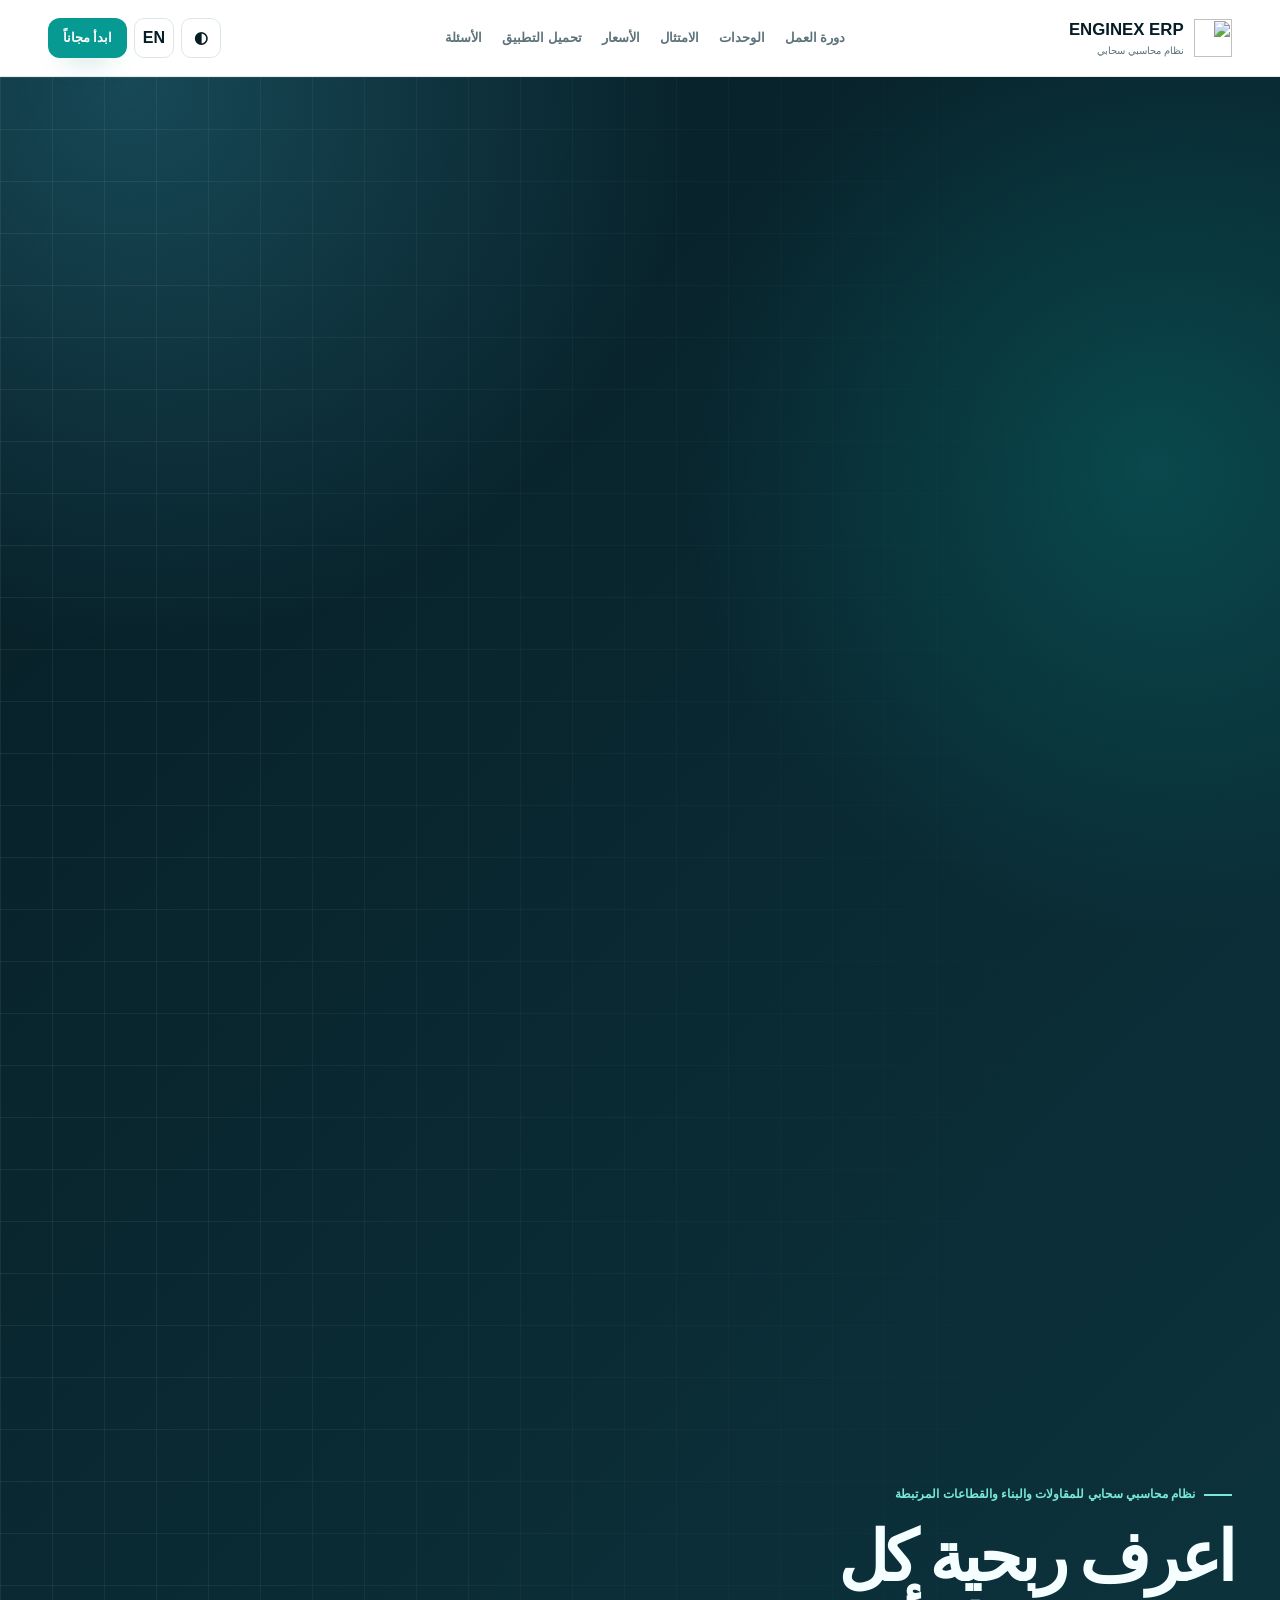
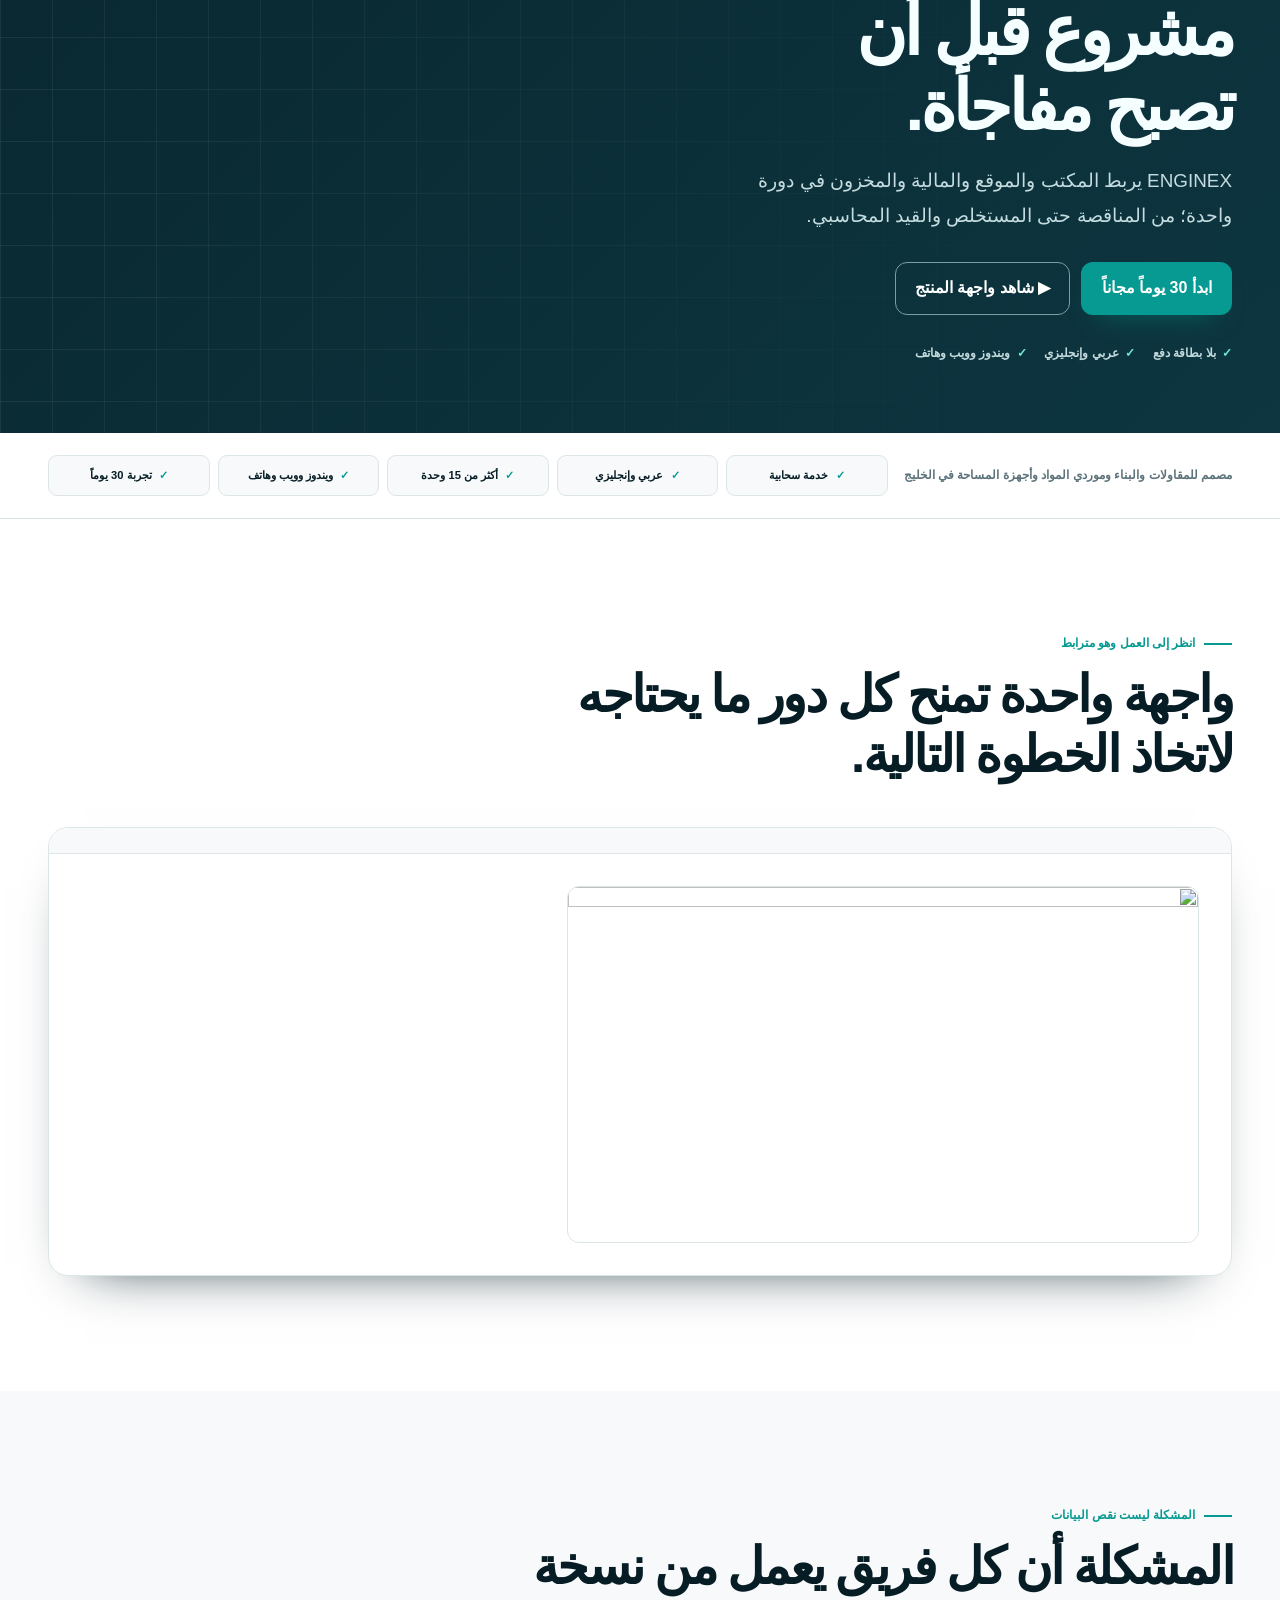
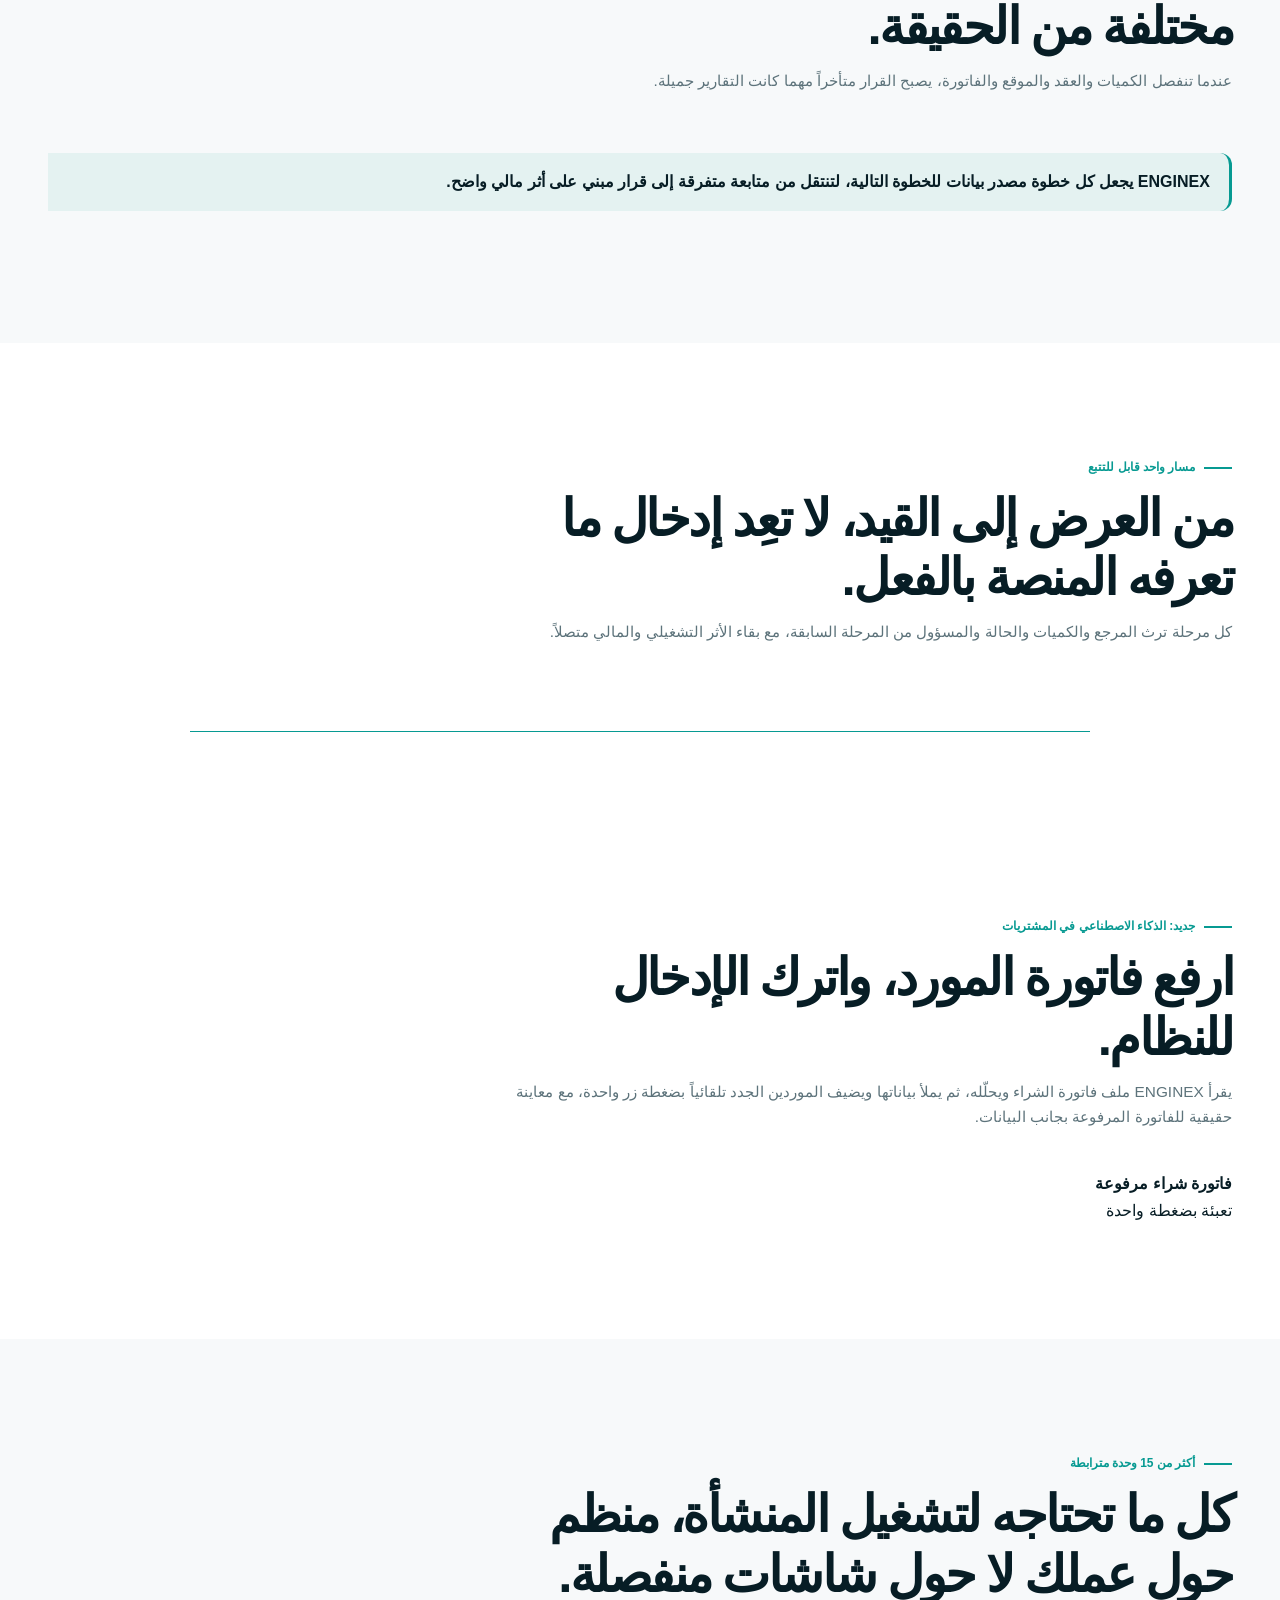
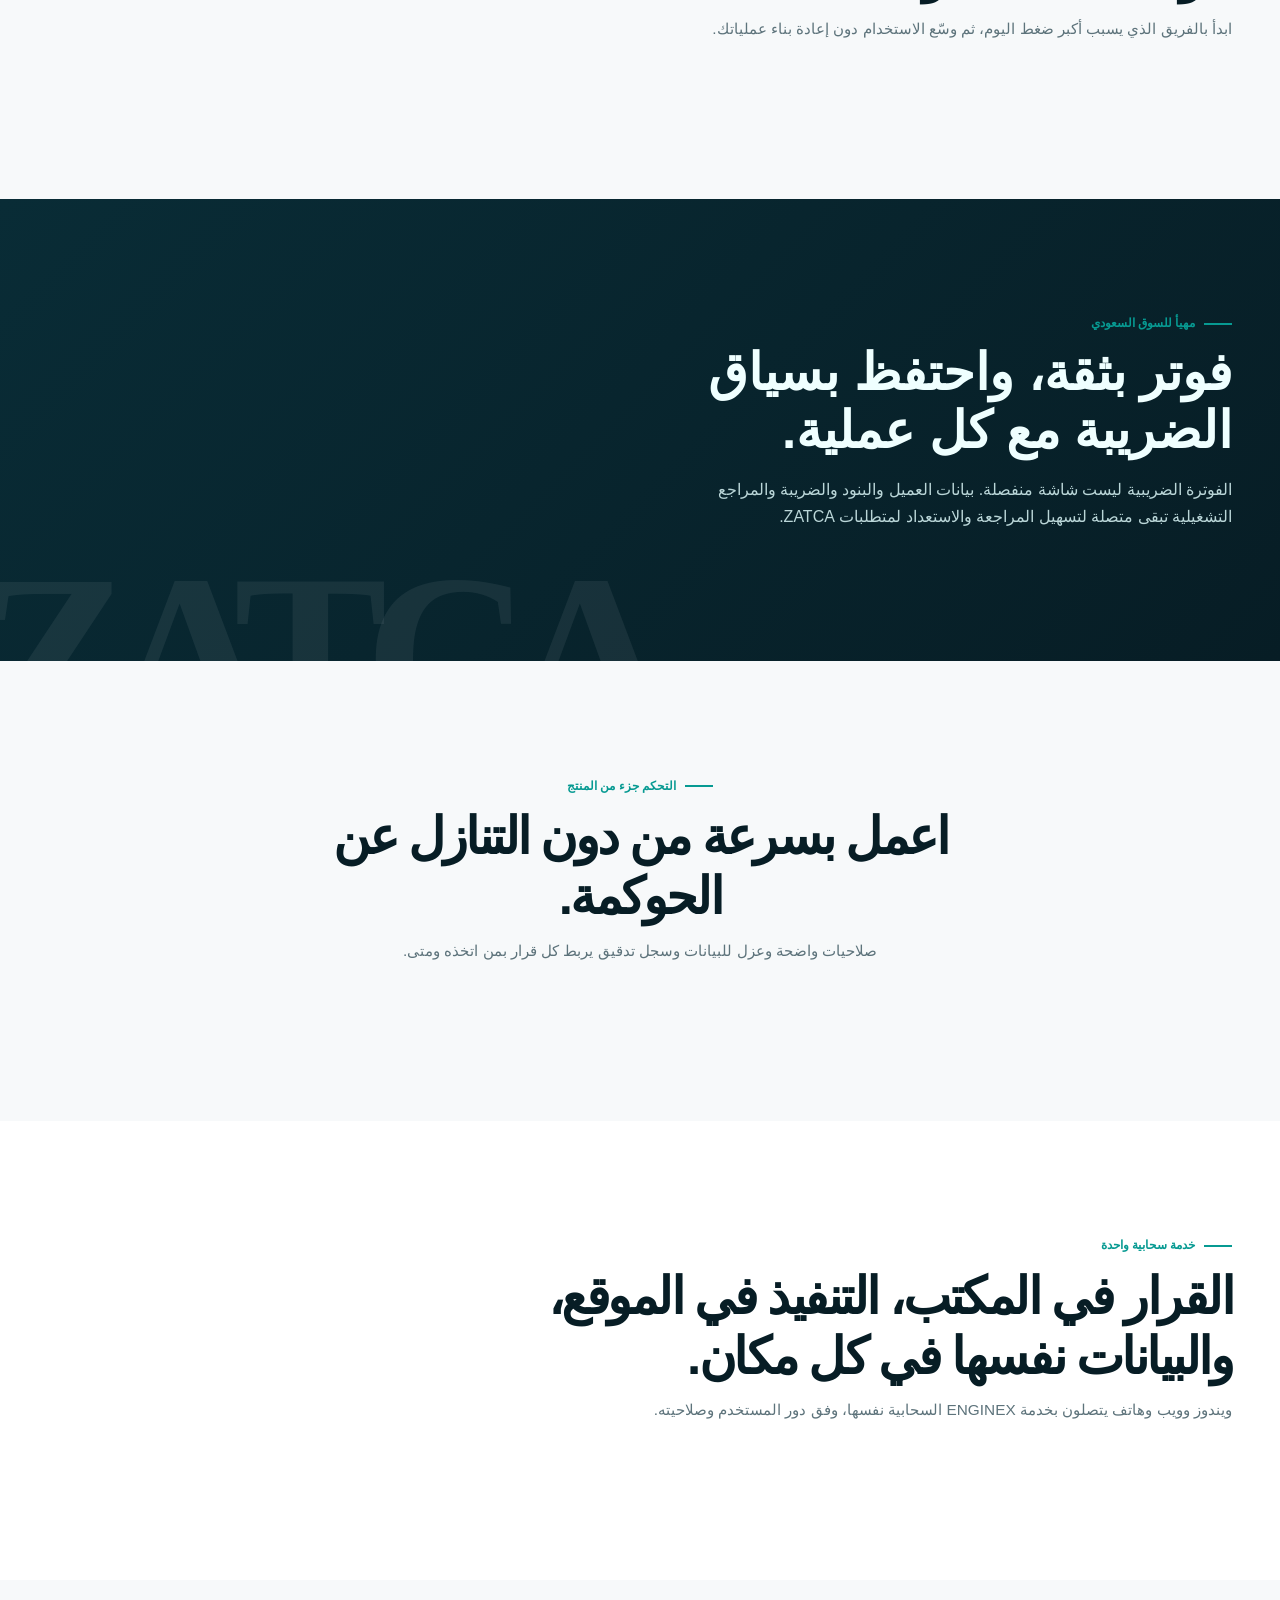
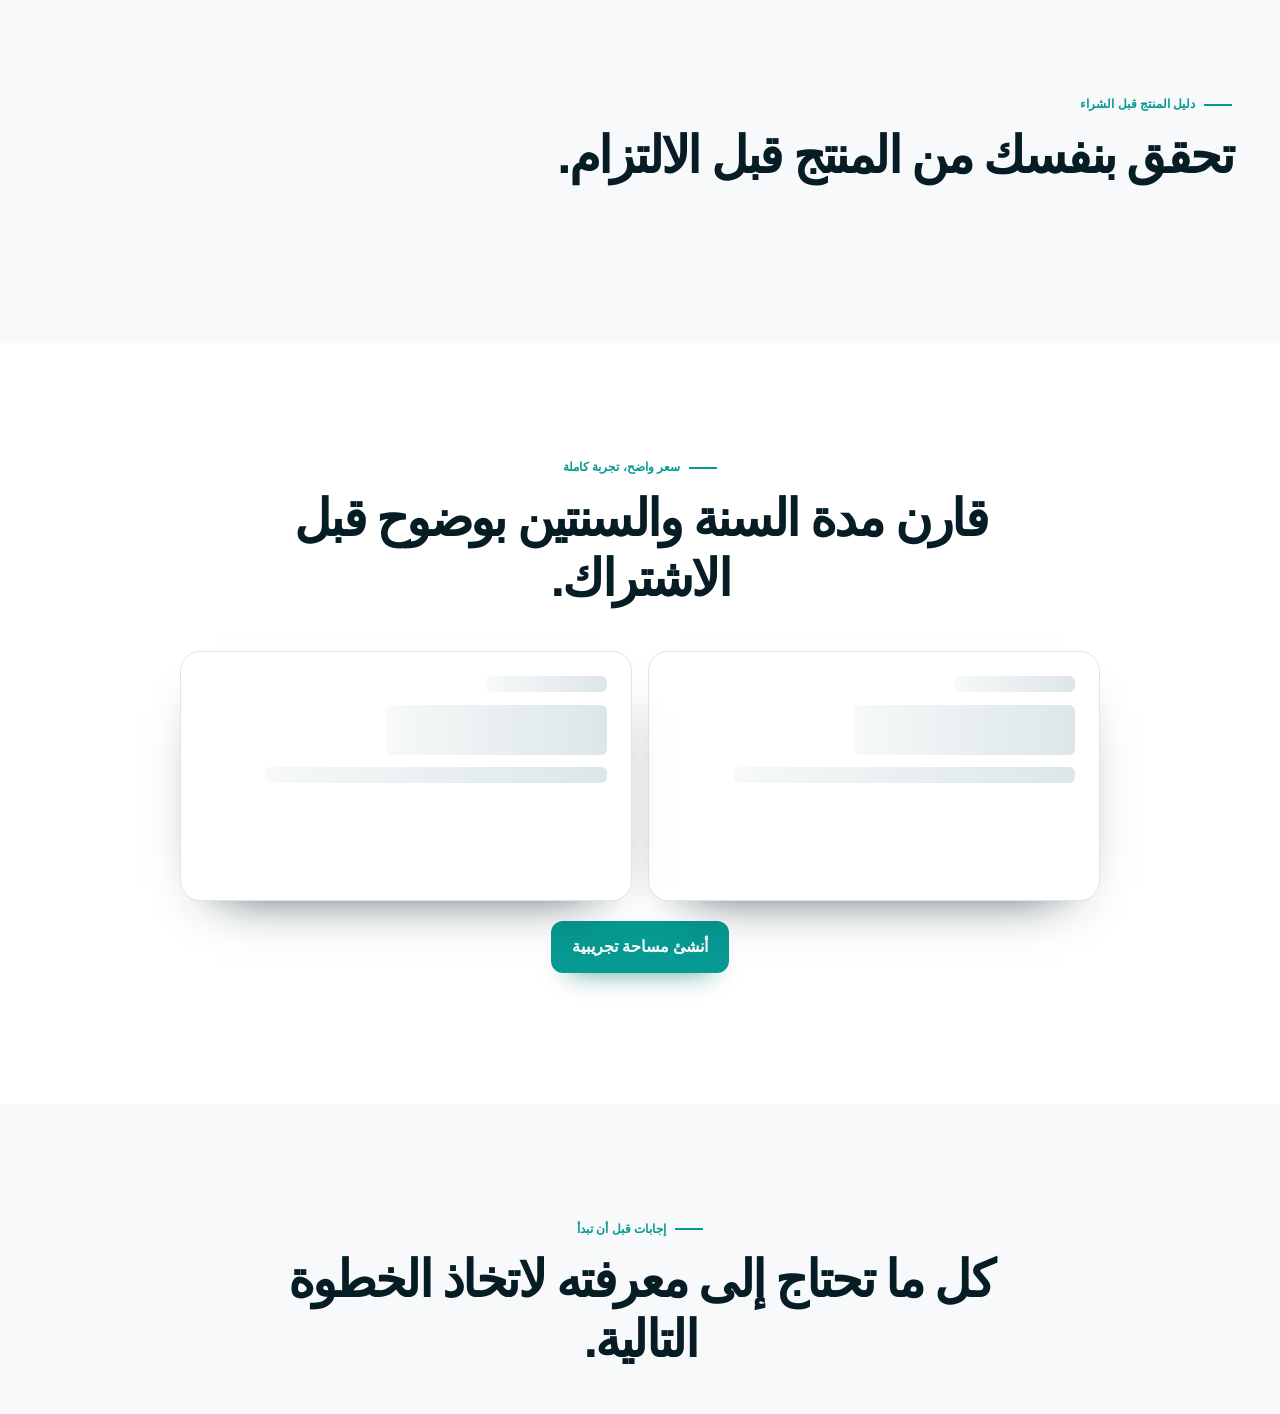
==== src/index.html @ 7e50469c "fix(marketing): real 404s, prerendered sections, light hero, HSTS - Nginx: try_files ... =404 with a" ====
<!doctype html>
<html lang="ar" dir="rtl" data-theme="auto"><head>
<meta charset="utf-8"><meta name="viewport" content="width=device-width,initial-scale=1"><meta name="color-scheme" content="light dark"><meta name="theme-color" content="#071d25">
<title>ENGINEX ERP | نظام محاسبي سحابي للمقاولات والبناء والقطاعات المرتبطة</title><meta name="description" content="نظام محاسبي سحابي للمقاولات والبناء والقطاعات المرتبطة: اربط المناقصة والعقد والمستخلص والمحاسبة، واعرف ربحية كل مشروع. تجربة 30 يوماً بلا بطاقة."><meta name="robots" content="index,follow,max-image-preview:large"><link rel="canonical" href="https://enginex2030.com/"><link rel="alternate" hreflang="ar" href="https://enginex2030.com/"><link rel="alternate" hreflang="en" href="https://enginex2030.com/en/"><link rel="alternate" hreflang="x-default" href="https://enginex2030.com/"><meta property="og:type" content="website"><meta property="og:site_name" content="ENGINEX ERP"><meta property="og:locale" content="ar_SA"><meta property="og:locale:alternate" content="en_US"><meta property="og:title" content="ENGINEX ERP | رؤية ربحية كل مشروع في مكان واحد"><meta property="og:description" content="Cloud accounting ERP for contracting, construction and related trades."><meta property="og:url" content="https://enginex2030.com/"><meta property="og:image" content="https://enginex2030.com/screens/projects.webp"><meta name="twitter:card" content="summary_large_image"><meta name="twitter:title" content="ENGINEX ERP"><meta name="twitter:image" content="https://enginex2030.com/screens/projects.webp"><link rel="icon" href="/brand.svg"><link rel="preload" href="/fonts/cairo-arabic.woff2" as="font" type="font/woff2" crossorigin><link rel="preload" href="/fonts/cairo-latin.woff2" as="font" type="font/woff2" crossorigin><link rel="preload" as="image" type="image/avif" imagesrcset="/media/hero-architecture-20261024-1024.avif 1024w, /media/hero-architecture-20261024-1600.avif 1600w, /media/hero-architecture-20261024-2039.avif 2039w" imagesizes="max(100vw, min(820px, 100svh - 82px) * 2.64)" fetchpriority="high">
<style>
@font-face{font-family:ExAr;src:url('/fonts/cairo-arabic.woff2') format('woff2');font-display:swap}@font-face{font-family:ExEn;src:url('/fonts/cairo-latin.woff2') format('woff2');font-display:swap}:root{--ink:#071d25;--ink2:#103640;--brand:#079a92;--accent:#46c9e9;--bg:#fff;--soft:#f7f9fa;--line:#dce6e8;--muted:#5d737b;--r:16px;--shadow:0 24px 54px -38px #001c25;--section:clamp(72px,9vw,128px)}@media(prefers-color-scheme:dark){html[data-theme=auto]{--bg:#071a21;--soft:#0b232c;--ink:#eefafa;--ink2:#d8f1f1;--line:#24414a;--muted:#acc4c8}}html[data-theme=dark]{--bg:#071a21;--soft:#0b232c;--ink:#eefafa;--ink2:#d8f1f1;--line:#24414a;--muted:#acc4c8}*{box-sizing:border-box}html{scroll-behavior:smooth;scroll-padding-block-start:86px}body{margin:0;background:var(--bg);color:var(--ink);font-family:ExAr,ExEn,Inter,Arial,sans-serif;line-height:1.65}body:before{content:"";position:fixed;inset:0;z-index:-1;opacity:.22;background-image:linear-gradient(var(--line) 1px,transparent 1px),linear-gradient(90deg,var(--line) 1px,transparent 1px);background-size:48px 48px;mask-image:linear-gradient(#000,transparent 65%)}a{color:inherit;text-decoration:none}button{font:inherit}img{display:block;max-width:100%;height:auto}.wrap{width:min(1184px,calc(100% - 32px));margin-inline:auto}.skip{position:fixed;z-index:100;inset-inline-start:1rem;inset-block-start:-5rem;padding:.7rem 1rem;background:#fff;color:#071d25;border-radius:9px}.skip:focus{inset-block-start:1rem}.header{position:sticky;inset-block-start:0;z-index:30;border-block-end:1px solid color-mix(in srgb,var(--line),transparent 20%);background:color-mix(in srgb,var(--bg),transparent 8%);backdrop-filter:blur(18px)}.nav{min-height:76px;display:flex;align-items:center;justify-content:space-between;gap:.7rem}.brand{display:flex;align-items:center;gap:.65rem}.brand img{width:38px;height:38px}.brand b{font:800 1.05rem ExEn,Arial}.brand small{display:block;color:var(--muted);font-size:.61rem}.navlinks{display:none;gap:1.25rem;color:var(--muted);font-size:.8rem;font-weight:800}.tools{display:flex;gap:.45rem;align-items:center}.tool{width:40px;height:40px;border:1px solid var(--line);border-radius:10px;background:transparent;color:var(--ink);font-weight:800;cursor:pointer}.btn{display:inline-flex;justify-content:center;align-items:center;gap:.5rem;min-height:50px;padding:.75rem 1.2rem;border:1px solid transparent;border-radius:12px;background:var(--brand);color:#fff;font-weight:900;cursor:pointer;box-shadow:0 14px 28px -18px #00766e;transition:.25s ease}.btn:hover{transform:translateY(-2px);background:#07847d}.btn.ghost{background:transparent;color:var(--ink);border-color:var(--line);box-shadow:none}.hero .ghost{color:#fff;border-color:#7b9da3}.tiny{min-height:40px;padding:.55rem .85rem;font-size:.8rem}.menu{display:grid}.mobile{display:none;position:fixed;z-index:29;inset:76px 0 0;background:color-mix(in srgb,var(--bg),transparent 2%);padding:1.25rem}.mobile.open{display:block}.mobile a{display:block;padding:1rem;border-block-end:1px solid var(--line);font-weight:800}.mobile .btn{margin-block-start:1rem;width:100%}.hero-flow{position:absolute;inset:0;width:100%;height:100%;z-index:0;opacity:.7;pointer-events:none;mask-image:linear-gradient(to bottom,transparent 0,#000 24%,#000 100%)}.hero{overflow:hidden;position:relative;color:#f5ffff;background:radial-gradient(circle at 10% 0,rgba(70,201,233,.25),transparent 25%),radial-gradient(circle at 90% 20%,rgba(7,154,146,.28),transparent 24%),linear-gradient(135deg,#071d25,#0d3640)}.hero:before{content:"";position:absolute;inset:0;z-index:0;background-image:linear-gradient(#fff1 1px,transparent 1px),linear-gradient(90deg,#fff1 1px,transparent 1px);background-size:52px 52px;mask-image:linear-gradient(90deg,#000,transparent 88%)}.hero-grid{position:relative;z-index:1;display:grid;gap:3rem;padding-block:clamp(72px,10vw,130px) 70px}.eyebrow{display:flex;align-items:center;gap:.55rem;color:var(--brand);font-size:.75rem;font-weight:900}.eyebrow:before{content:"";width:28px;height:2px;background:currentColor}.hero .eyebrow{color:#79e8d6}h1{font-size:clamp(34px,5.4vw,72px);letter-spacing:-.06em;line-height:1.08;margin:15px 0 18px;max-width:700px;text-wrap:balance}.lead{max-width:640px;font-size:clamp(1rem,1.5vw,1.18rem);color:#c4dcdf;line-height:1.9}.hero-actions{display:flex;flex-direction:column;gap:.7rem;margin-block:28px}.assurance{display:flex;flex-wrap:wrap;gap:.8rem 1.1rem;color:#c2dadd;font-size:.76rem;font-weight:700}.assurance span:before{content:"✓";color:#70e7d4;margin-inline-end:.4rem}.frame{position:relative;padding:.5rem;border:1px solid #ffffff3b;border-radius:22px;background:#ffffff14;box-shadow:0 42px 90px -42px #000;backdrop-filter:blur(10px)}.bar{height:29px;display:flex;align-items:center;gap:5px;padding-inline:8px;direction:ltr}.bar i{width:8px;height:8px;border-radius:50%;background:#ef756d}.bar i:nth-child(2){background:#f3c156}.bar i:nth-child(3){background:#54d586}.bar b{margin-left:8px;padding:2px 10px;border-radius:30px;background:#fff1;color:#d9eeee;font:600 .6rem ExEn}.frame img{width:100%;aspect-ratio:16/9;object-fit:cover;object-position:top;border-radius:12px}.float{position:absolute;inset-inline-end:-7px;inset-block-end:-18px;min-width:160px;padding:12px 14px;border:1px solid #fff3;border-radius:13px;background:#071d25e8;box-shadow:0 15px 30px -18px #000}.float b{display:block;color:#75e7d5;font:800 1.3rem ExEn}.float span{font-size:.65rem;color:#bad5d8}.trusted{border-block-end:1px solid var(--line);background:var(--bg)}.trusted .wrap{display:grid;gap:1rem;padding-block:22px;text-align:center}.trusted p{margin:0;color:var(--muted);font-size:.77rem;font-weight:800}.logos{display:grid;grid-template-columns:repeat(3,1fr);gap:.5rem}.logo{padding:.6rem;border:1px solid var(--line);border-radius:9px;color:#82959a;font:800 .74rem ExEn;filter:grayscale(1)}.section{padding-block:var(--section)}.alt{background:var(--soft)}.head{max-width:760px;margin-block-end:42px}.head.center{text-align:center;margin-inline:auto}.head.center .eyebrow{justify-content:center}.head h2{font-size:clamp(30px,4vw,54px);letter-spacing:-.05em;line-height:1.17;margin:11px 0}.head p{margin:0;color:var(--muted);font-size:.96rem}.grid{display:grid;gap:1rem}.pain{padding:1.35rem;border:1px solid var(--line);border-radius:var(--r);background:var(--bg);box-shadow:var(--shadow)}.pain em{display:grid;place-items:center;width:34px;height:34px;border-radius:10px;background:#fff0e2;color:#b96918;font:800 .75rem ExEn;font-style:normal}.pain h3{margin:1rem 0 .35rem;font-size:1rem}.pain p{margin:0;color:var(--muted);font-size:.82rem}.bridge{margin-block-start:18px;padding:1rem 1.2rem;border-inline-start:3px solid var(--brand);border-radius:0 12px 12px 0;background:color-mix(in srgb,var(--brand),transparent 92%);font-weight:800}.timeline{display:grid;gap:1rem;padding:0;margin:0;list-style:none}.step{padding:1.3rem;border:1px solid var(--line);border-radius:var(--r);background:var(--bg);box-shadow:var(--shadow)}.step strong{display:grid;place-items:center;width:36px;height:36px;border-radius:50%;background:var(--ink);color:var(--bg);font:800 .75rem ExEn}.step h3{margin:.9rem 0 .3rem;font-size:1rem}.step p{margin:0;color:var(--muted);font-size:.8rem}.inherit{margin-top:.9rem;padding-top:.7rem;border-top:1px solid var(--line);font-size:.7rem;color:var(--brand);font-weight:900}.groups{display:grid;gap:1rem}.group{padding:1.35rem;border:1px solid var(--line);border-radius:20px;background:var(--bg);box-shadow:var(--shadow)}.group header{display:flex;align-items:center;gap:.7rem;margin-bottom:.9rem}.glyph{display:grid;place-items:center;width:40px;height:40px;border-radius:12px;background:var(--soft);color:var(--brand);font-weight:900}.group h3{margin:0;font-size:1.05rem}.module{display:flex;gap:.6rem;padding:.7rem;margin-top:.5rem;border-radius:11px;background:var(--soft)}.module i{color:var(--brand);font-style:normal;font-weight:900}.module b{font-size:.84rem}.module span{display:block;color:var(--muted);font-size:.69rem}.viewer{overflow:hidden;border:1px solid var(--line);border-radius:20px;background:var(--bg);box-shadow:var(--shadow)}.tabs{display:flex;gap:.4rem;overflow:auto;padding:.8rem;border-bottom:1px solid var(--line);background:var(--soft)}.tab{min-width:118px;flex:1;padding:.6rem;border:1px solid transparent;border-radius:9px;background:transparent;color:var(--muted);font-weight:900;cursor:pointer}.tab[aria-selected=true]{background:var(--bg);border-color:var(--line);color:var(--ink)}.viewgrid{display:grid;gap:1.2rem;padding:1.2rem}.viewgrid figure{margin:0;overflow:hidden;border:1px solid var(--line);border-radius:12px}.viewgrid img{width:100%;aspect-ratio:16/9;object-fit:cover;object-position:top}.viewgrid h3{font-size:clamp(25px,3vw,38px);line-height:1.2;margin:0 0 .6rem}.viewgrid p{margin:0;color:var(--muted)}.points{padding:0;list-style:none}.points li{font-size:.8rem;margin:.4rem 0}.points li:before{content:"✓";color:var(--brand);margin-inline-end:.5rem;font-weight:900}.zatca{position:relative;overflow:hidden;color:#efffff;background:linear-gradient(135deg,#092c36,#071d25)}.zatca:after{content:"ZATCA";position:absolute;inset-inline-end:-.1em;inset-block-end:-.55em;color:#fff1;font:900 clamp(80px,18vw,250px) ExEn;letter-spacing:-.1em}.zatca .wrap{position:relative;z-index:1}.zatca h2{font-size:clamp(32px,4vw,56px);line-height:1.15;margin:10px 0}.zatca p{color:#bad6d8;max-width:630px}.compliance{display:grid;gap:.7rem}.compliance div{padding:1rem;border:1px solid #fff2;border-radius:12px;background:#fff1}.compliance b{display:block;font-size:.85rem}.compliance span{font-size:.72rem;color:#b8d4d6}.security,.platform,.testimonial{padding:1.3rem;border:1px solid var(--line);border-radius:var(--r);background:var(--bg);box-shadow:var(--shadow)}.security h3,.platform h3{margin:.8rem 0 .3rem;font-size:1rem}.security p,.platform p{margin:0;color:var(--muted);font-size:.77rem}.platform em{font:800 1rem ExEn;color:var(--brand);font-style:normal}.testimonial blockquote{margin:0;font-size:.93rem;font-weight:800}.testimonial small{display:block;margin-top:1rem;color:var(--muted);font-size:.7rem}.outcome{padding:1.3rem;border-radius:var(--r);background:linear-gradient(145deg,var(--ink),var(--ink2));color:#fff}.outcome b{font:900 clamp(46px,6vw,72px) ExEn;color:#74e4d5;letter-spacing:-.07em}.outcome p{margin:0;color:#c2dfde}.billing{display:flex;gap:.35rem;width:max-content;max-width:100%;margin:0 auto 1.5rem;padding:.32rem;border:1px solid var(--line);border-radius:12px;background:var(--soft)}.billing button{border:0;border-radius:9px;padding:.55rem .8rem;background:transparent;color:var(--muted);font-weight:900;cursor:pointer}.billing button[aria-pressed=true]{background:var(--bg);color:var(--ink);box-shadow:0 5px 12px -9px #000}.prices{max-width:920px;margin:auto;display:grid;gap:1rem}.pricecard{position:relative;min-height:250px;padding:1.5rem;border:1px solid var(--line);border-radius:20px;background:var(--bg);box-shadow:var(--shadow)}.pricecard.best{border-color:var(--brand)}.badge{position:absolute;inset-inline-end:14px;inset-block-start:14px;padding:3px 8px;border-radius:20px;background:var(--brand);color:#fff;font-size:.6rem;font-weight:900}.pricecard strong{display:block;font:900 clamp(38px,5vw,60px) ExEn;letter-spacing:-.06em;font-variant-numeric:tabular-nums;margin-top:.8rem}.pricecard small,.pricecard p{color:var(--muted)}.pricecard p{font-size:.78rem}.pricecard del.orig{display:block;margin-top:.35rem;color:var(--muted);font-size:.72rem;font-weight:700;text-decoration:line-through}.skel{display:grid;gap:.8rem}.skel i{height:16px;border-radius:6px;background:linear-gradient(90deg,var(--soft),var(--line),var(--soft));background-size:200% 100%;animation:loading 1.3s infinite}.skel i:nth-child(1){width:30%}.skel i:nth-child(2){width:55%;height:50px}.skel i:nth-child(3){width:85%}@keyframes loading{to{background-position:-200% 0}}.price-error{grid-column:1/-1;padding:1rem;border:1px solid #e6bb8a;border-radius:12px;background:#fff6eb;color:#825212;text-align:center}.faq{max-width:820px;margin:auto}.faq details{border-bottom:1px solid var(--line)}.faq summary{display:flex;justify-content:space-between;gap:1rem;padding:1rem .1rem;list-style:none;font-weight:900;cursor:pointer}.faq summary::-webkit-details-marker{display:none}.faq summary:after{content:"+";font:500 1.4rem ExEn;color:var(--brand)}.faq details[open] summary:after{content:"−"}.faq p{padding:0 .1rem 1rem;margin:0;color:var(--muted);font-size:.86rem}.closing{position:relative;overflow:hidden;color:#fff;background:linear-gradient(120deg,#078c85,#1268a3)}.closing:after{content:"";position:absolute;inset:auto -100px -160px auto;width:460px;height:460px;border:70px solid #fff2;border-radius:50%}.closing .wrap{position:relative;z-index:1;padding-block:72px}.closing h2{font-size:clamp(32px,4vw,54px);line-height:1.16;margin:.5rem 0}.closing p{color:#d7fffa;max-width:650px}.closing .btn{background:#fff;color:#087c75}.footer{padding-block:52px;background:#06171e;color:#b7cbcf}.foot{display:grid;gap:1.5rem}.footer h3{margin:0 0 .6rem;color:#fff;font-size:.85rem}.footer a{display:block;margin:.3rem 0;font-size:.75rem}.footer p{font-size:.78rem;max-width:280px}.copy{border-top:1px solid #ffffff1a;margin-top:1.5rem;padding-top:1.2rem;color:#8ca8ad;font-size:.68rem}.reveal{opacity:0;transform:translateY(18px);transition:.55s ease}.reveal.show{opacity:1;transform:none}:focus-visible{outline:3px solid #f4b947;outline-offset:3px}@media(max-width:480px){.nav{min-height:68px;gap:.3rem}.brand{gap:.35rem;min-width:0}.brand img{width:34px;height:34px}.brand b{font-size:.78rem;white-space:nowrap}.brand small{display:none}.tools{gap:.25rem}.tool{width:38px;height:38px}.btn.tiny{min-height:40px;padding:.45rem .6rem;font-size:.67rem;white-space:nowrap}}@media(min-width:720px){.trusted .wrap{display:grid;grid-template-columns:auto 1fr;align-items:center;text-align:start}.logos{grid-template-columns:repeat(5,1fr)}.grid.four{grid-template-columns:repeat(4,1fr)}.groups{grid-template-columns:repeat(2,1fr)}.grid.three{grid-template-columns:repeat(3,1fr)}.testimonialgrid{grid-template-columns:repeat(4,1fr)}.prices{grid-template-columns:repeat(2,1fr)}.viewgrid{grid-template-columns:1.15fr .85fr;align-items:center;padding:2rem}.zatca .wrap{display:grid;grid-template-columns:1fr 1fr;gap:2rem;align-items:center}.foot{grid-template-columns:2fr repeat(3,1fr)}.closing .wrap{display:flex;justify-content:space-between;align-items:center;gap:2rem}.closing .btn{min-width:190px}}@media(min-width:1024px){.navlinks{display:flex}.menu{display:none}.hero-grid{grid-template-columns:.9fr 1.1fr;align-items:center}.hero-actions{flex-direction:row}.timeline{grid-template-columns:repeat(4,1fr);gap:0;position:relative}.timeline:before{content:"";position:absolute;inset-inline:12%;inset-block-start:44px;height:1px;background:var(--brand)}.step{margin-inline-end:1rem}.step:last-child{margin:0}}@media(prefers-reduced-motion:reduce){html{scroll-behavior:auto}.reveal{opacity:1;transform:none;transition:none}*{animation:none!important;transition:none!important}}
.live-field{position:absolute;inset:0;width:100%;height:100%;z-index:0;pointer-events:none}.hero .hero-flow{z-index:1}.hero-field{opacity:.55;mask-image:linear-gradient(to bottom,transparent 0,#000 22%,#000 100%)}.zatca-field{opacity:.5;mask-image:linear-gradient(to bottom,transparent 0,#000 34%,#000 100%)}.closing-field{opacity:.7;mask-image:linear-gradient(to bottom,transparent 0,#000 40%,#000 96%)}@media(prefers-reduced-motion:reduce){.live-field{display:none}}
.product-facts{display:grid;grid-template-columns:repeat(2,1fr);gap:.5rem}.product-fact{display:flex;align-items:center;justify-content:center;gap:.45rem;padding:.65rem .5rem;border:1px solid var(--line);border-radius:9px;background:var(--soft);color:var(--ink);font-size:.7rem;font-weight:800}.product-fact:before{content:"✓";color:var(--brand);font-weight:900}.product-fact b{font:inherit}.product-fact .en{display:none}html[lang=en] .product-fact .ar{display:none}html[lang=en] .product-fact .en{display:inline}@media(min-width:720px){.product-facts{grid-template-columns:repeat(5,1fr)}}
.reveal{opacity:1;transform:none}
</style><link rel="stylesheet" href="/editorial.css?v=20261003"><link rel="stylesheet" href="/architecture.css?v=20261024"><link rel="stylesheet" href="/motion.css?v=20261023">
<script type="application/ld+json">{"@context":"https://schema.org","@graph":[{"@type":"Organization","name":"ENGINEX ERP","url":"https://enginex2030.com/","logo":"https://enginex2030.com/brand.svg","contactPoint":{"@type":"ContactPoint","telephone":"+201147372720","contactType":"sales","areaServed":"SA"}},{"@type":"SoftwareApplication","name":"ENGINEX ERP","applicationCategory":"BusinessApplication","operatingSystem":"Web, Windows, Android, iOS","offers":{"@type":"Offer","priceCurrency":"SAR"}},{"@type":"BreadcrumbList","itemListElement":[{"@type":"ListItem","position":1,"name":"Home","item":"https://enginex2030.com/"}]},{"@type":"FAQPage","mainEntity":[{"@type":"Question","name":"هل أحتاج بطاقة دفع للتجربة؟","acceptedAnswer":{"@type":"Answer","text":"لا، تبدأ التجربة الكاملة لمدة 30 يوماً دون بطاقة دفع."}},{"@type":"Question","name":"هل يدعم ENGINEX العربية والإنجليزية؟","acceptedAnswer":{"@type":"Answer","text":"نعم، يدعم العربية والإنجليزية مع RTL كامل."}}]}]}</script>
</head><body><a class="skip" href="#main" data-i="skip">انتقل إلى المحتوى</a><header class="header"><div class="wrap nav"><a class="brand" href="/"><img src="/brand.svg" width="38" height="38" alt=""><span><b>ENGINEX ERP</b><small data-i="brand">نظام محاسبي سحابي</small></span></a><nav class="navlinks"><a href="#workflow" data-i="workflow">دورة العمل</a><a href="#modules" data-i="modules">الوحدات</a><a href="#compliance" data-i="compliance">الامتثال</a><a href="#pricing" data-i="pricing">الأسعار</a><a href="/install.html" data-i="download">تحميل التطبيق</a><a href="#faq" data-i="faq">الأسئلة</a></nav><div class="tools"><button class="tool" id="theme" aria-label="Theme">◐</button><button class="tool" id="lang" aria-label="Switch language">EN</button><a class="btn tiny" href="__VITE_API_BASE_URL__/register" data-i="start">ابدأ مجاناً</a><button class="tool menu" id="menu" aria-label="Menu">☰</button></div></div></header><nav class="mobile" id="mobile"><a href="#workflow" data-i="workflow">دورة العمل</a><a href="#modules" data-i="modules">الوحدات</a><a href="#compliance" data-i="compliance">الامتثال</a><a href="#pricing" data-i="pricing">الأسعار</a><a href="/install.html" data-i="download">تحميل التطبيق</a><a href="#faq" data-i="faq">الأسئلة</a><a class="btn" href="__VITE_API_BASE_URL__/register" data-i="start">ابدأ مجاناً</a></nav>
<span id="top"></span><main id="main"><section class="hero"><picture><source type="image/avif" srcset="/media/hero-architecture-20261024-1024.avif 1024w, /media/hero-architecture-20261024-1600.avif 1600w, /media/hero-architecture-20261024-2039.avif 2039w" sizes="max(100vw, min(820px, 100svh - 82px) * 2.64)"><img class="future-cover" src="/media/hero-architecture-20261024-1600.webp" srcset="/media/hero-architecture-20261024-1024.webp 1024w, /media/hero-architecture-20261024-1600.webp 1600w, /media/hero-architecture-20261024-2039.webp 2039w" sizes="max(100vw, min(820px, 100svh - 82px) * 2.64)" width="2039" height="771" alt="" fetchpriority="high"></picture><div class="hero-blur" aria-hidden="true"><i></i><i></i><i></i><i></i></div><div class="wrap hero-grid"><div class="reveal"><span class="eyebrow" data-i="heroK">نظام محاسبي سحابي للمقاولات والبناء والقطاعات المرتبطة</span><h1 data-i="heroH" data-split>اعرف ربحية كل مشروع قبل أن تصبح مفاجأة.</h1><p class="lead" data-i="heroP">ENGINEX يربط المكتب والموقع والمالية والمخزون في دورة واحدة؛ من المناقصة حتى المستخلص والقيد المحاسبي.</p><div class="hero-actions"><a class="btn" href="__VITE_API_BASE_URL__/register" data-i="trial">ابدأ 30 يوماً مجاناً</a><a class="btn ghost" href="#viewer" data-i="tour">▶ شاهد واجهة المنتج</a></div><div class="assurance"><span data-i="noCard">بلا بطاقة دفع</span><span data-i="rtl">عربي وإنجليزي</span><span data-i="devices">ويندوز وويب وهاتف</span></div></div></div></section><section class="trusted"><div class="wrap"><p data-i="trusted">مصمم للمقاولات والبناء وموردي المواد وأجهزة المساحة في الخليج</p><div class="product-facts"><span class="product-fact"><b class="ar">خدمة سحابية</b><b class="en" lang="en">Cloud service</b></span><span class="product-fact"><b class="ar">عربي وإنجليزي</b><b class="en" lang="en">Arabic and English</b></span><span class="product-fact"><b class="ar">أكثر من 15 وحدة</b><b class="en" lang="en">15+ modules</b></span><span class="product-fact"><b class="ar">ويندوز وويب وهاتف</b><b class="en" lang="en">Windows, web, and mobile</b></span><span class="product-fact"><b class="ar">تجربة 30 يوماً</b><b class="en" lang="en">30-day trial</b></span></div></div></section>
<span id="control"></span><section class="section" id="viewer"><div class="wrap"><header class="head reveal"><span class="eyebrow" data-i="viewK">انظر إلى العمل وهو مترابط</span><h2 data-i="viewH">واجهة واحدة تمنح كل دور ما يحتاجه لاتخاذ الخطوة التالية.</h2></header><div class="viewer reveal"><div class="tabs" role="tablist" id="tabs"></div><div class="viewgrid" id="viewPanel" role="tabpanel"><figure><img id="shot" src="/screens/projects.webp" width="1280" height="720" alt=""></figure><div><h3 id="shotTitle"></h3><p id="shotText"></p><ul class="points" id="points"></ul></div></div></div></div></section>
<section class="section alt" id="problem"><div class="wrap"><header class="head reveal"><span class="eyebrow" data-i="painK">المشكلة ليست نقص البيانات</span><h2 data-i="painH">المشكلة أن كل فريق يعمل من نسخة مختلفة من الحقيقة.</h2><p data-i="painP">عندما تنفصل الكميات والعقد والموقع والفاتورة، يصبح القرار متأخراً مهما كانت التقارير جميلة.</p></header><div id="painGrid" class="grid four"></div><p class="bridge reveal" data-i="bridge">ENGINEX يجعل كل خطوة مصدر بيانات للخطوة التالية، لتنتقل من متابعة متفرقة إلى قرار مبني على أثر مالي واضح.</p></div></section>
<span id="flow"></span><section class="section" id="workflow"><div class="wrap"><header class="head reveal"><span class="eyebrow" data-i="flowK">مسار واحد قابل للتتبع</span><h2 data-i="flowH">من العرض إلى القيد، لا تعِد إدخال ما تعرفه المنصة بالفعل.</h2><p data-i="flowP">كل مرحلة ترث المرجع والكميات والحالة والمسؤول من المرحلة السابقة، مع بقاء الأثر التشغيلي والمالي متصلاً.</p></header><ol class="timeline" id="timeline"></ol></div></section>
<section class="section ai" id="ai-invoices"><div class="wrap ai-grid"><header class="head reveal"><span class="eyebrow" data-i="aiK">جديد: الذكاء الاصطناعي في المشتريات</span><h2 data-i="aiH">ارفع فاتورة المورد، واترك الإدخال للنظام.</h2><p data-i="aiP">يقرأ ENGINEX ملف فاتورة الشراء ويحلّله، ثم يملأ بياناتها ويضيف الموردين الجدد تلقائياً بضغطة زر واحدة، مع معاينة حقيقية للفاتورة المرفوعة بجانب البيانات.</p><ol class="ai-steps" id="aiSteps"></ol></header><div class="ai-demo reveal" aria-hidden="true"><div class="ai-stage"><div class="ai-float"><span class="ai-floor"></span><div class="ai-doc"><b data-i="aiDoc">فاتورة شراء مرفوعة</b><i></i><i></i><i></i><i></i><i></i><i></i><i></i><span class="ai-scan"></span></div><div class="ai-panel"><div class="ai-fields" id="aiFields"></div><span class="ai-btn" data-i="aiBtn">تعبئة بضغطة واحدة</span></div></div></div></div></div></section>
<span id="platform"></span><section class="section alt" id="modules"><div class="wrap"><header class="head reveal"><span class="eyebrow" data-i="modK">أكثر من 15 وحدة مترابطة</span><h2 data-i="modH">كل ما تحتاجه لتشغيل المنشأة، منظم حول عملك لا حول شاشات منفصلة.</h2><p data-i="modP">ابدأ بالفريق الذي يسبب أكبر ضغط اليوم، ثم وسّع الاستخدام دون إعادة بناء عملياتك.</p></header><div class="groups" id="groups"></div></div></section>
<section class="section zatca" id="compliance"><canvas class="live-field zatca-field" data-live-field data-mode="dots" aria-hidden="true"></canvas><div class="wrap"><div class="reveal"><span class="eyebrow" data-i="zatcaK">مهيأ للسوق السعودي</span><h2 data-i="zatcaH">فوتر بثقة، واحتفظ بسياق الضريبة مع كل عملية.</h2><p data-i="zatcaP">الفوترة الضريبية ليست شاشة منفصلة. بيانات العميل والبنود والضريبة والمراجع التشغيلية تبقى متصلة لتسهيل المراجعة والاستعداد لمتطلبات ZATCA.</p></div><div class="compliance reveal" id="zatcaList"></div></div></section>
<section class="section alt"><div class="wrap"><header class="head center reveal"><span class="eyebrow" data-i="safeK">التحكم جزء من المنتج</span><h2 data-i="safeH">اعمل بسرعة من دون التنازل عن الحوكمة.</h2><p data-i="safeP">صلاحيات واضحة وعزل للبيانات وسجل تدقيق يربط كل قرار بمن اتخذه ومتى.</p></header><span id="roles"></span><div class="grid four" id="safeGrid"></div></div></section>
<section class="section"><div class="wrap"><header class="head reveal"><span class="eyebrow" data-i="platK">خدمة سحابية واحدة</span><h2 data-i="platH">القرار في المكتب، التنفيذ في الموقع، والبيانات نفسها في كل مكان.</h2><p data-i="platP">ويندوز وويب وهاتف يتصلون بخدمة ENGINEX السحابية نفسها، وفق دور المستخدم وصلاحيته.</p></header><div class="grid three" id="platforms"></div></div></section>
<section class="section alt"><div class="wrap"><header class="head reveal"><span class="eyebrow" data-i="storyK">دليل المنتج قبل الشراء</span><h2 data-i="storyH">تحقق بنفسك من المنتج قبل الالتزام.</h2></header><div class="grid testimonialgrid" id="stories"></div></div></section>
<section class="section" id="pricing"><div class="wrap"><header class="head center reveal"><span class="eyebrow" data-i="priceK">سعر واضح، تجربة كاملة</span><h2 data-i="priceH">قارن مدة السنة والسنتين بوضوح قبل الاشتراك.</h2></header><div class="prices" id="prices"><div class="pricecard"><div class="skel"><i></i><i></i><i></i></div></div><div class="pricecard"><div class="skel"><i></i><i></i><i></i></div></div></div><p style="text-align:center;margin-top:20px"><a class="btn" href="__VITE_API_BASE_URL__/register" data-i="workspace">أنشئ مساحة تجريبية</a></p></div></section>
<section class="section alt" id="faq"><div class="wrap"><header class="head center reveal"><span class="eyebrow" data-i="faqK">إجابات قبل أن تبدأ</span><h2 data-i="faqH">كل ما تحتاج إلى معرفته لاتخاذ الخطوة التالية.</h2></header><div class="faq reveal" id="faqs"></div></div></section><section class="closing"><canvas class="live-field closing-field" data-live-field data-mode="warp" aria-hidden="true"></canvas><div class="wrap"><div class="reveal"><span class="eyebrow" data-i="closeK">ابدأ من مشروع واحد</span><h2 data-i="closeH">حوّل المتابعة اليومية إلى رؤية تشغيلية ومالية يمكنك الوثوق بها.</h2><p data-i="closeP">أنشئ مساحة ENGINEX، ادع فريقك، وابدأ تجربة 30 يوماً بلا بطاقة دفع.</p></div><a class="btn reveal" href="__VITE_API_BASE_URL__/register" data-i="trial">ابدأ 30 يوماً مجاناً</a></div></section></main>
<span id="payment"></span><footer class="footer"><div class="wrap"><div class="foot"><div><a class="brand" href="/"><img src="/brand.svg" width="36" height="36" alt=""><b>ENGINEX ERP</b></a><p data-i="footP">منصة ERP سحابية موجهة للسوق السعودي، يقدمها مطور مستقل مصري مسجل تجارياً وضريبياً.</p></div><div><h3 data-i="product">المنتج</h3><a href="#modules" data-i="modules">الوحدات</a><a href="#pricing" data-i="pricing">الأسعار</a><a href="/install.html" data-i="apps">التطبيقات</a></div><div><h3 data-i="company">الشركة</h3><a href="__VITE_API_BASE_URL__/owner-login">دخول / Login</a><a href="/about.html" data-i="about">من نحن</a><a href="mailto:support@enginex2030.com" data-i="support">الدعم</a><a href="https://wa.me/201147372720" target="_blank" rel="noopener noreferrer" aria-label="تواصل عبر واتساب / Contact us on WhatsApp" title="WhatsApp"><svg width="24" height="24" viewBox="0 0 24 24" fill="none" aria-hidden="true"><path d="M20.5 11.7a8.5 8.5 0 0 1-12.6 7.45L3 20.5l1.3-4.73A8.5 8.5 0 1 1 20.5 11.7Z" stroke="currentColor" stroke-width="1.8" stroke-linecap="round" stroke-linejoin="round"/><path d="M8.15 7.65c.2-.43.4-.44.7-.45h.6c.18 0 .38.07.5.35l.8 1.9c.1.25.04.47-.1.68l-.58.74c-.17.2-.14.4-.02.61.5.88 1.2 1.65 2.05 2.24.22.16.43.18.64.02l.9-.72c.22-.18.45-.2.7-.08l1.82.86c.28.13.43.3.4.54-.08.7-.42 1.36-.96 1.82-.48.42-1.12.62-1.75.55-1.04-.14-2.04-.5-2.93-1.05a10.42 10.42 0 0 1-3.4-3.15c-.62-.87-1.02-1.86-1.16-2.89-.08-.74.13-1.48.58-2.07.34-.44.75-.72 1.2-.9Z" fill="currentColor"/></svg></a></div><div><h3 data-i="legal">قانوني</h3><a href="/privacy.html" data-i="privacy">الخصوصية</a><a href="/terms.html" data-i="terms">الشروط</a></div></div><div class="copy">© <span id="year"></span> ENGINEX ERP · <span data-i="rights">جميع الحقوق محفوظة.</span></div><div class="foot-mark" aria-hidden="true">ENGINEX</div></div></footer>
<script async src="https://www.googletagmanager.com/gtag/js?id=G-1K7XZ18CKD"></script>
<script>window.dataLayer=window.dataLayer||[];function gtag(){dataLayer.push(arguments)}gtag('js',new Date);gtag('config','G-1K7XZ18CKD',{anonymize_ip:true});</script>
<script defer src="/config.js"></script><script defer src="/marketing.js?v=20261023-motion"></script><script defer src="/motion.js?v=20261023"></script><script defer src="/seo.js"></script></body></html>
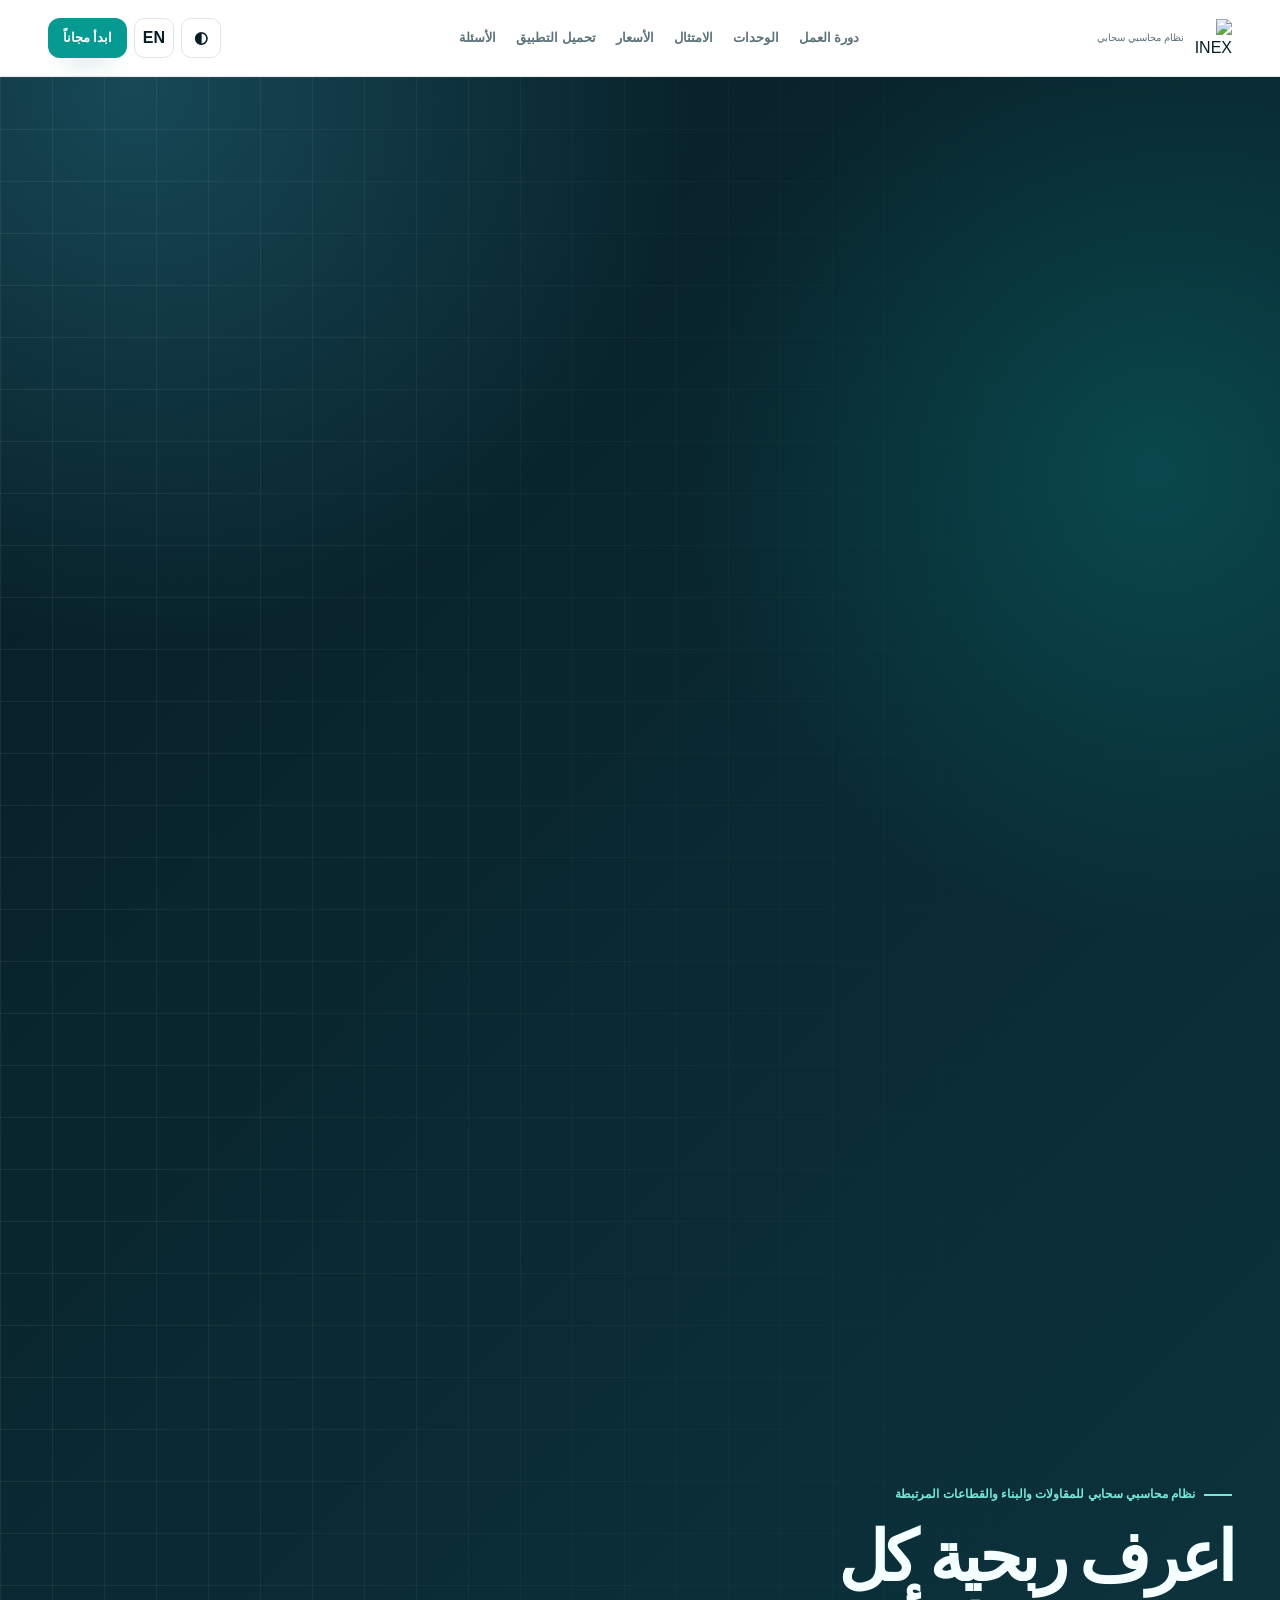
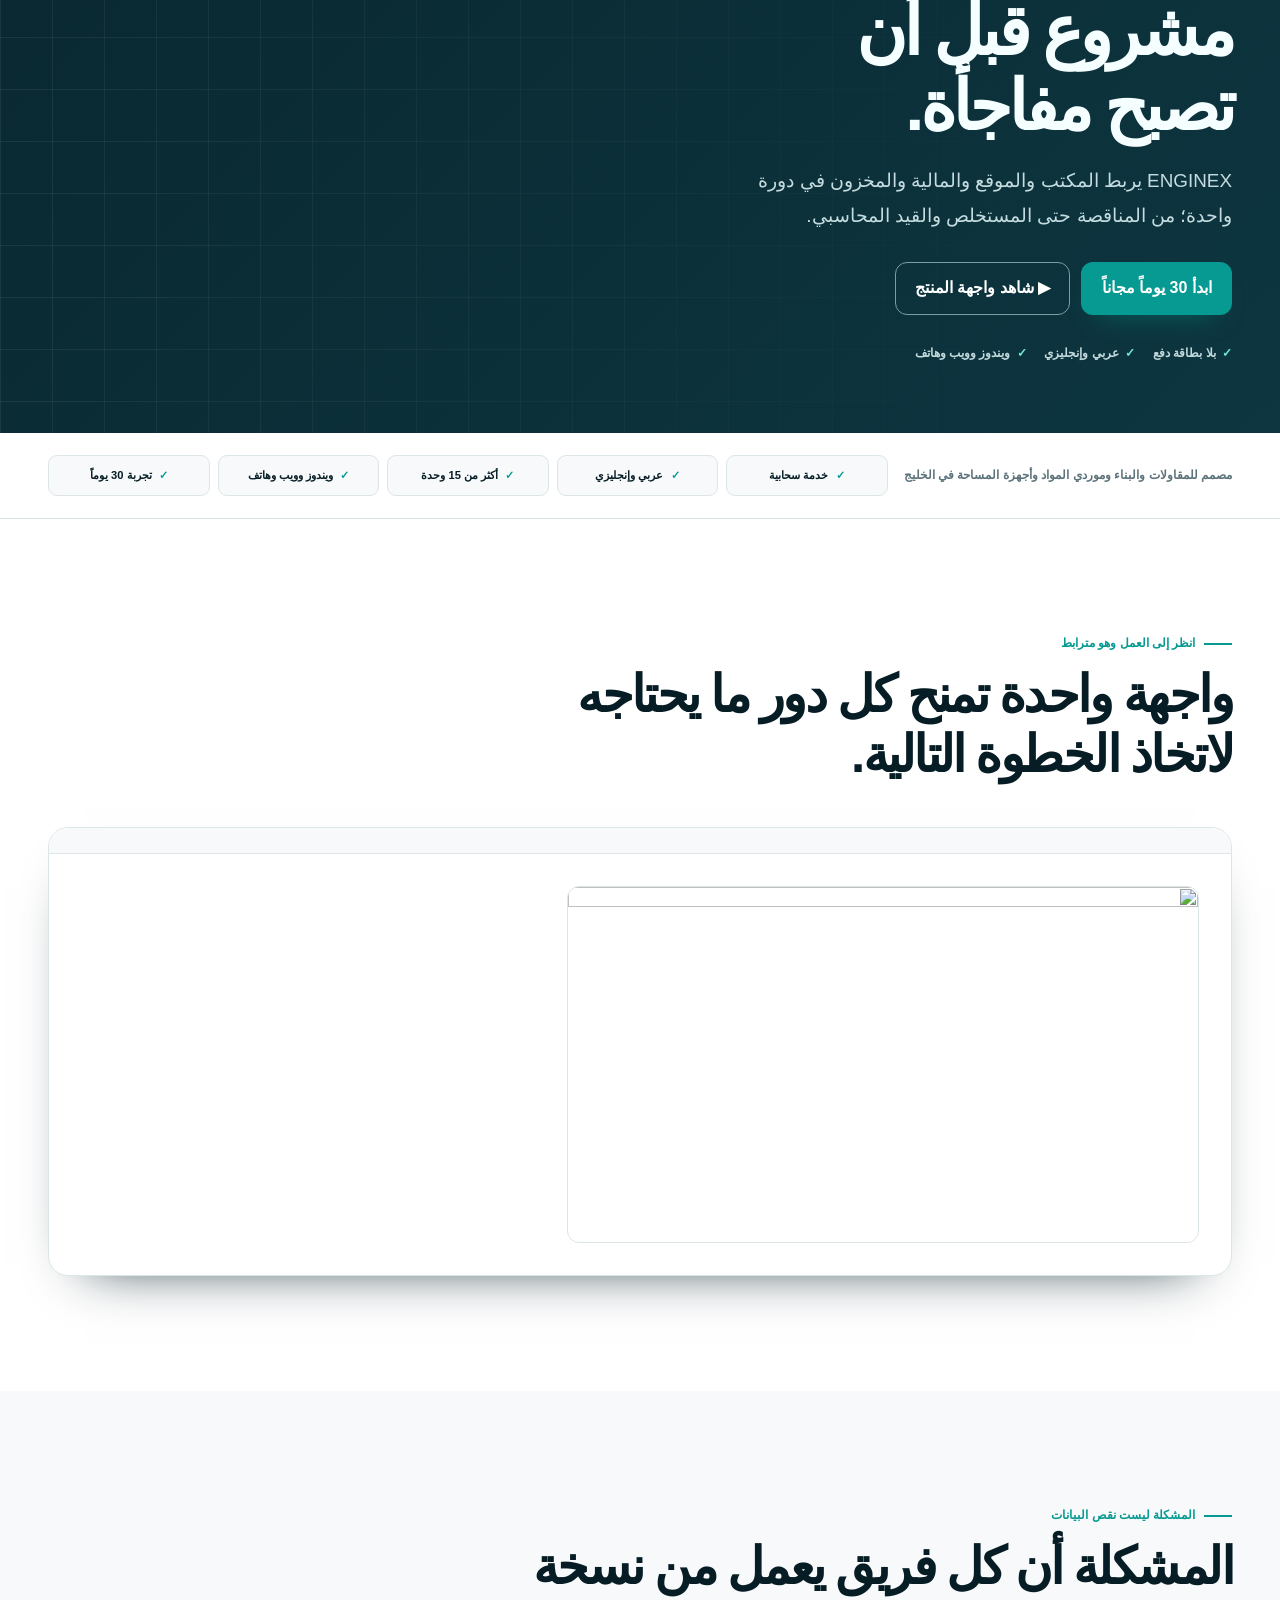
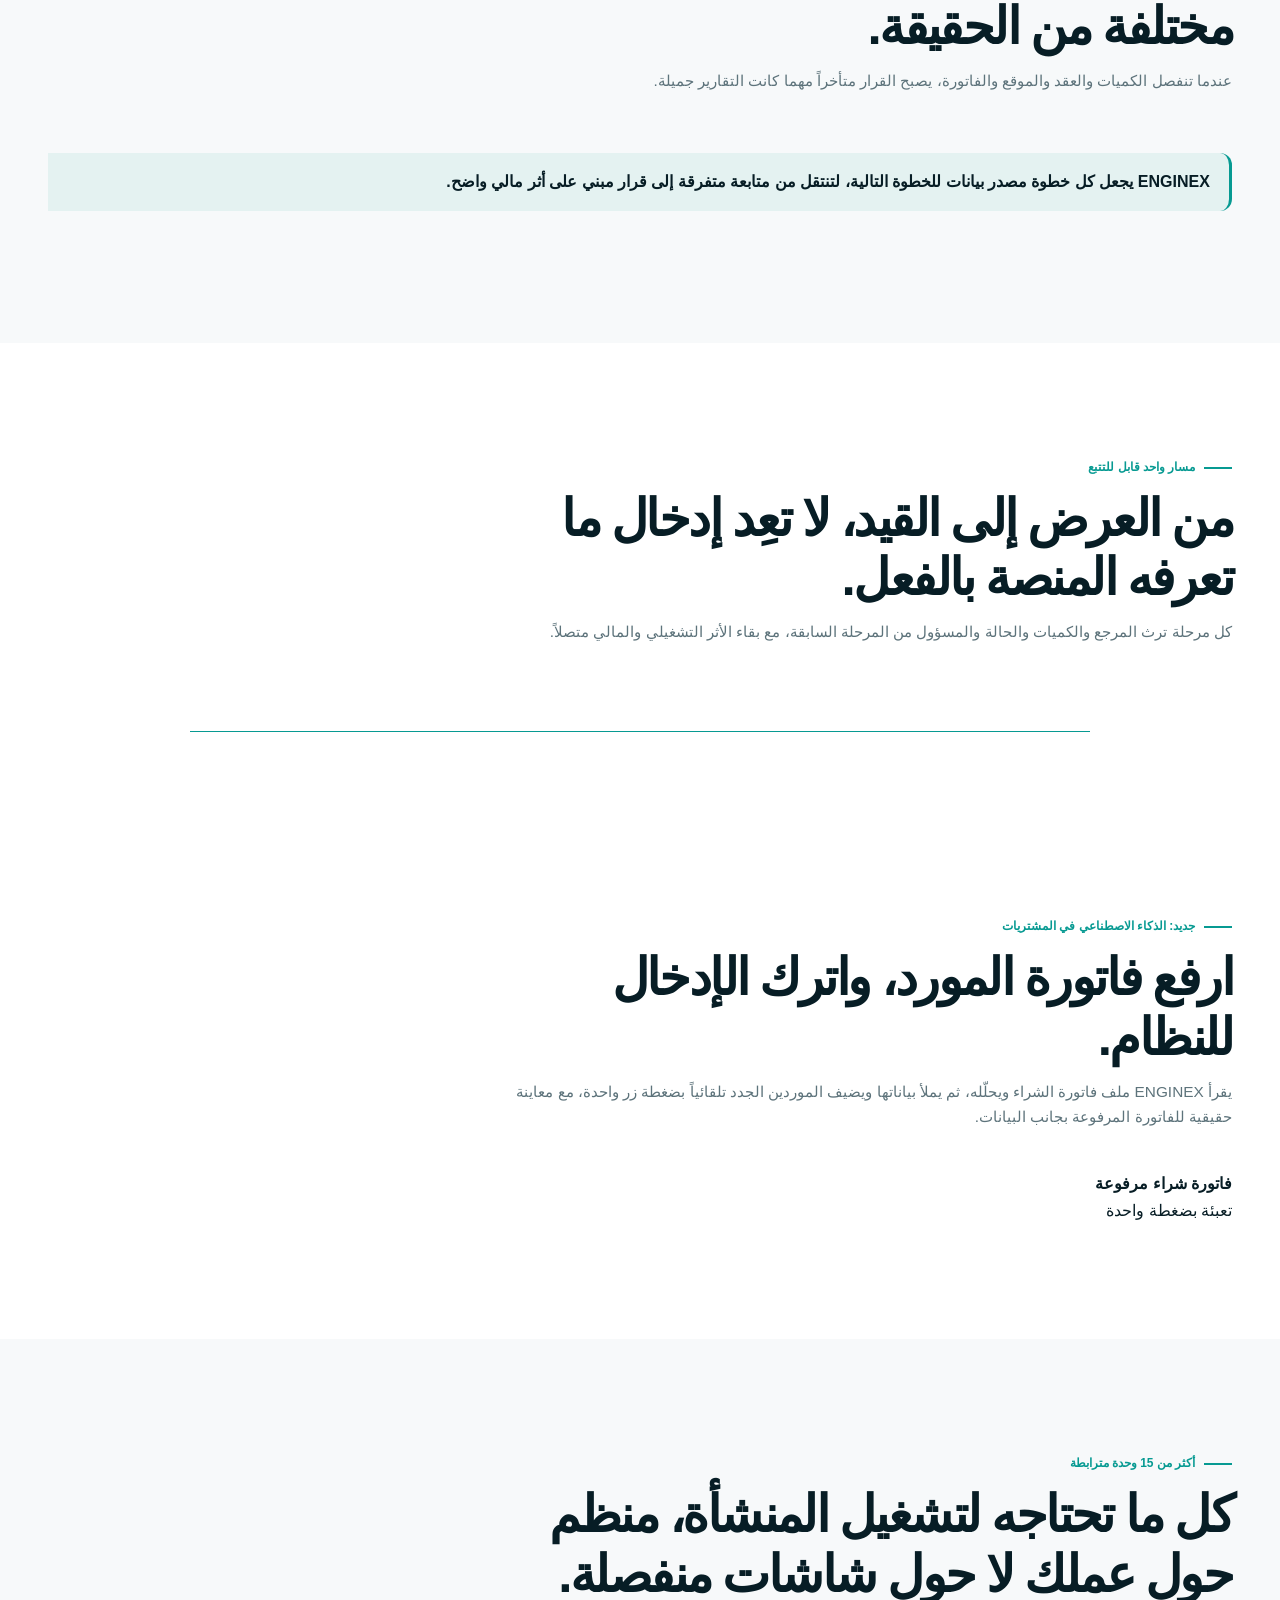
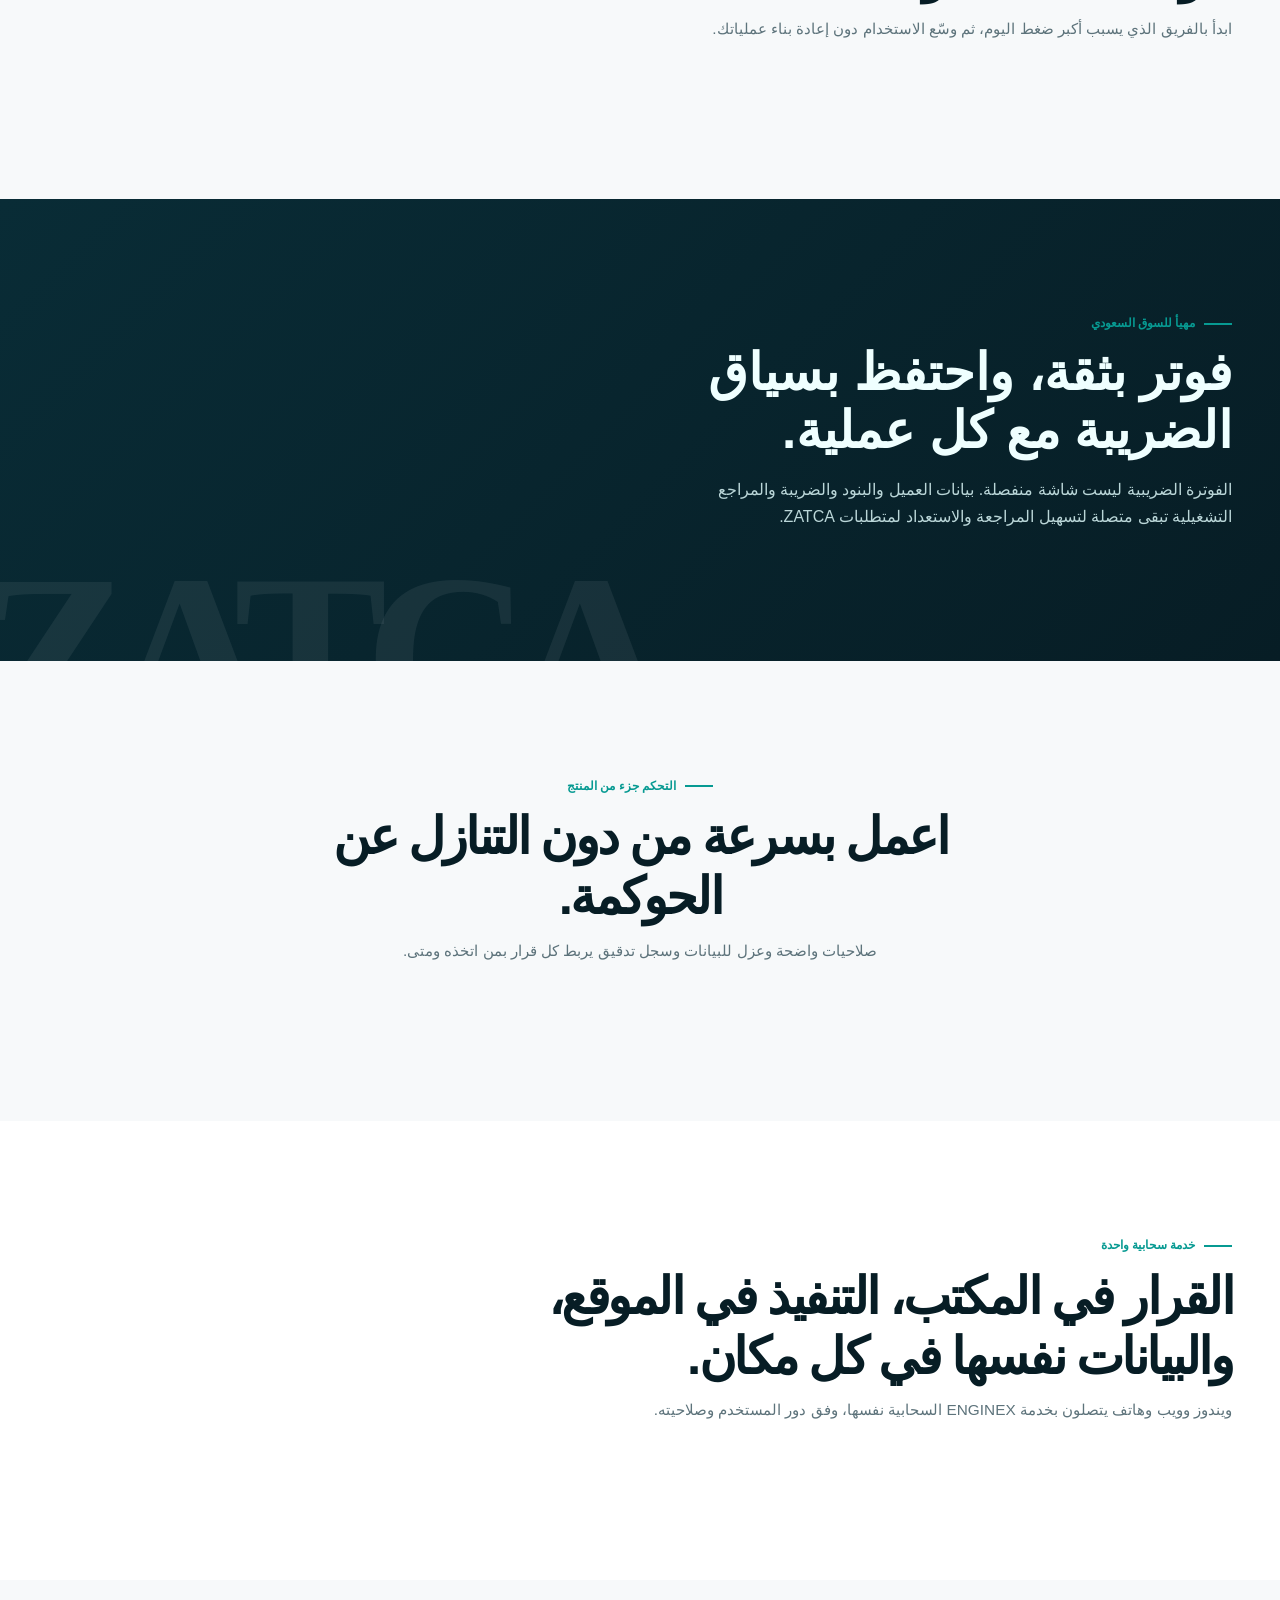
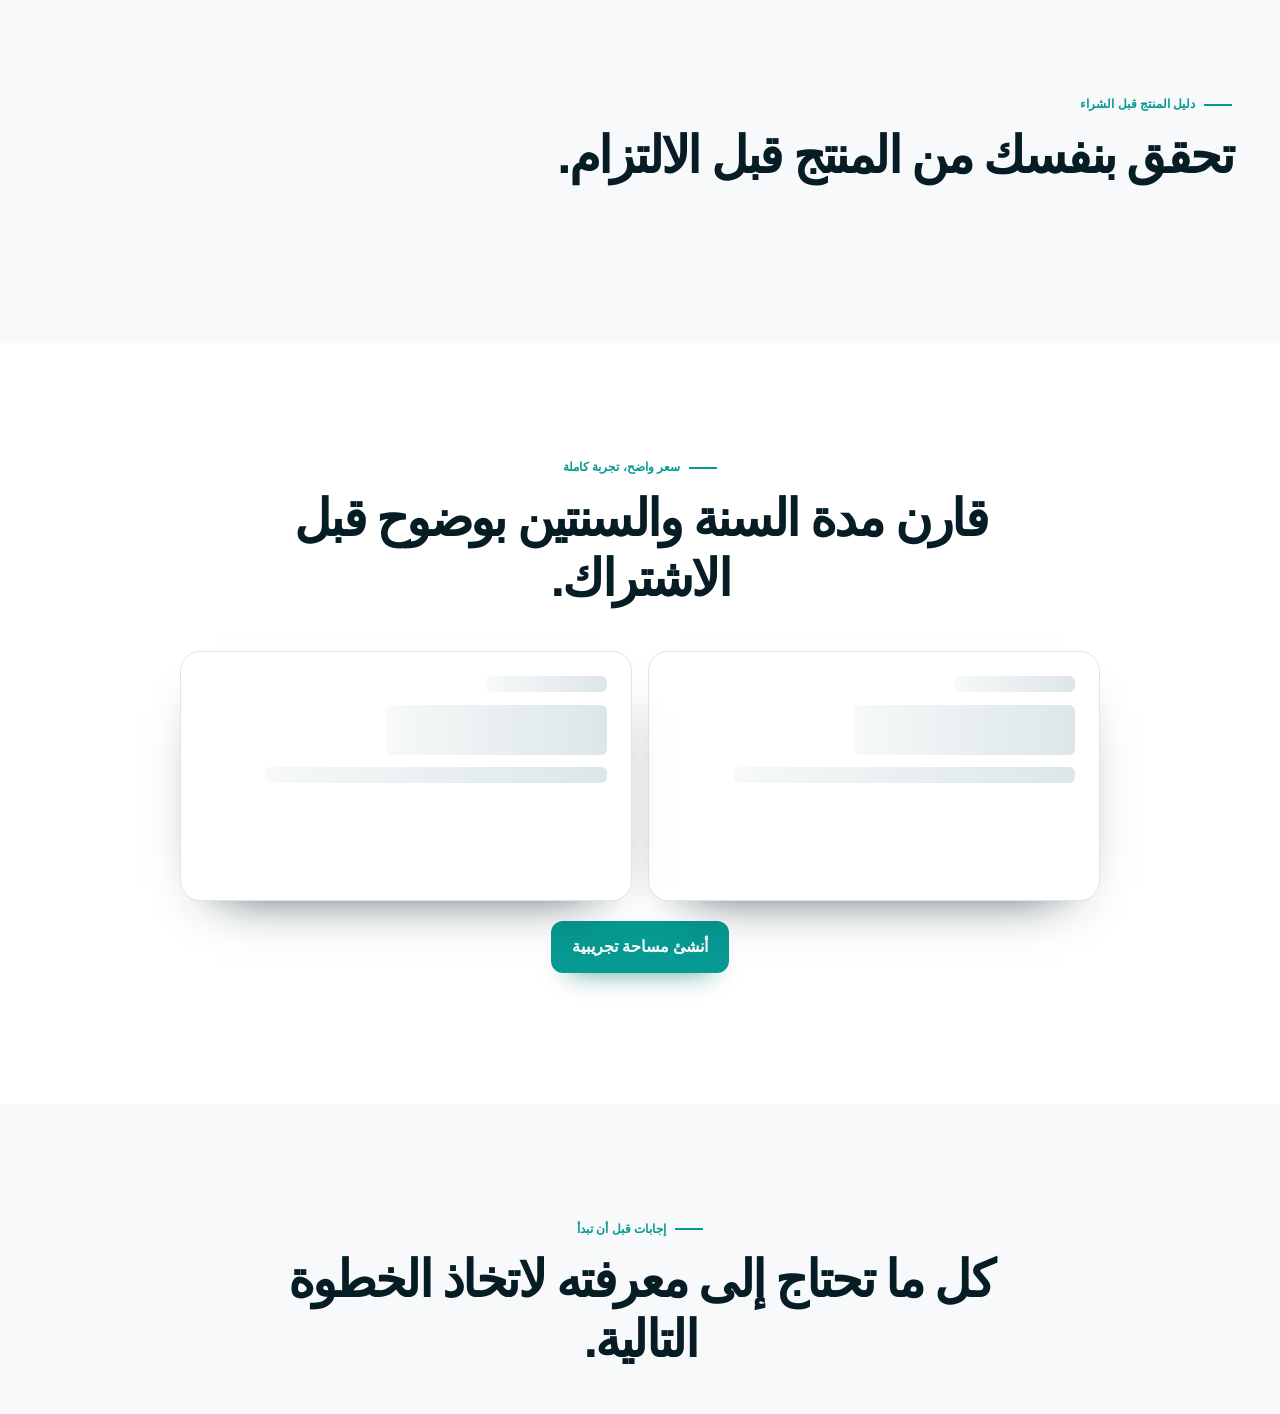
==== commit 6951b1e0: "feat(marketing): use the new ENGINEX wordmark across the site - Header (dark wordmark) and footer (l" ====
--- a/src/index.html
+++ b/src/index.html
@@ -1,15 +1,15 @@
 <!doctype html>
 <html lang="ar" dir="rtl" data-theme="auto"><head>
 <meta charset="utf-8"><meta name="viewport" content="width=device-width,initial-scale=1"><meta name="color-scheme" content="light dark"><meta name="theme-color" content="#071d25">
-<title>ENGINEX ERP | نظام محاسبي سحابي للمقاولات والبناء والقطاعات المرتبطة</title><meta name="description" content="نظام محاسبي سحابي للمقاولات والبناء والقطاعات المرتبطة: اربط المناقصة والعقد والمستخلص والمحاسبة، واعرف ربحية كل مشروع. تجربة 30 يوماً بلا بطاقة."><meta name="robots" content="index,follow,max-image-preview:large"><link rel="canonical" href="https://enginex2030.com/"><link rel="alternate" hreflang="ar" href="https://enginex2030.com/"><link rel="alternate" hreflang="en" href="https://enginex2030.com/en/"><link rel="alternate" hreflang="x-default" href="https://enginex2030.com/"><meta property="og:type" content="website"><meta property="og:site_name" content="ENGINEX ERP"><meta property="og:locale" content="ar_SA"><meta property="og:locale:alternate" content="en_US"><meta property="og:title" content="ENGINEX ERP | رؤية ربحية كل مشروع في مكان واحد"><meta property="og:description" content="Cloud accounting ERP for contracting, construction and related trades."><meta property="og:url" content="https://enginex2030.com/"><meta property="og:image" content="https://enginex2030.com/screens/projects.webp"><meta name="twitter:card" content="summary_large_image"><meta name="twitter:title" content="ENGINEX ERP"><meta name="twitter:image" content="https://enginex2030.com/screens/projects.webp"><link rel="icon" href="/brand.svg"><link rel="preload" href="/fonts/cairo-arabic.woff2" as="font" type="font/woff2" crossorigin><link rel="preload" href="/fonts/cairo-latin.woff2" as="font" type="font/woff2" crossorigin><link rel="preload" as="image" type="image/avif" imagesrcset="/media/hero-architecture-20261024-1024.avif 1024w, /media/hero-architecture-20261024-1600.avif 1600w, /media/hero-architecture-20261024-2039.avif 2039w" imagesizes="max(100vw, min(820px, 100svh - 82px) * 2.64)" fetchpriority="high">
+<title>ENGINEX ERP | نظام محاسبي سحابي للمقاولات والبناء والقطاعات المرتبطة</title><meta name="description" content="نظام محاسبي سحابي للمقاولات والبناء والقطاعات المرتبطة: اربط المناقصة والعقد والمستخلص والمحاسبة، واعرف ربحية كل مشروع. تجربة 30 يوماً بلا بطاقة."><meta name="robots" content="index,follow,max-image-preview:large"><link rel="canonical" href="https://enginex2030.com/"><link rel="alternate" hreflang="ar" href="https://enginex2030.com/"><link rel="alternate" hreflang="en" href="https://enginex2030.com/en/"><link rel="alternate" hreflang="x-default" href="https://enginex2030.com/"><meta property="og:type" content="website"><meta property="og:site_name" content="ENGINEX ERP"><meta property="og:locale" content="ar_SA"><meta property="og:locale:alternate" content="en_US"><meta property="og:title" content="ENGINEX ERP | رؤية ربحية كل مشروع في مكان واحد"><meta property="og:description" content="Cloud accounting ERP for contracting, construction and related trades."><meta property="og:url" content="https://enginex2030.com/"><meta property="og:image" content="https://enginex2030.com/screens/projects.webp"><meta name="twitter:card" content="summary_large_image"><meta name="twitter:title" content="ENGINEX ERP"><meta name="twitter:image" content="https://enginex2030.com/screens/projects.webp"><link rel="icon" href="/favicon.ico" sizes="any"><link rel="apple-touch-icon" href="/apple-touch-icon.png"><link rel="preload" href="/fonts/cairo-arabic.woff2" as="font" type="font/woff2" crossorigin><link rel="preload" href="/fonts/cairo-latin.woff2" as="font" type="font/woff2" crossorigin><link rel="preload" as="image" type="image/avif" imagesrcset="/media/hero-architecture-20261024-1024.avif 1024w, /media/hero-architecture-20261024-1600.avif 1600w, /media/hero-architecture-20261024-2039.avif 2039w" imagesizes="max(100vw, min(820px, 100svh - 82px) * 2.64)" fetchpriority="high">
 <style>
 @font-face{font-family:ExAr;src:url('/fonts/cairo-arabic.woff2') format('woff2');font-display:swap}@font-face{font-family:ExEn;src:url('/fonts/cairo-latin.woff2') format('woff2');font-display:swap}:root{--ink:#071d25;--ink2:#103640;--brand:#079a92;--accent:#46c9e9;--bg:#fff;--soft:#f7f9fa;--line:#dce6e8;--muted:#5d737b;--r:16px;--shadow:0 24px 54px -38px #001c25;--section:clamp(72px,9vw,128px)}@media(prefers-color-scheme:dark){html[data-theme=auto]{--bg:#071a21;--soft:#0b232c;--ink:#eefafa;--ink2:#d8f1f1;--line:#24414a;--muted:#acc4c8}}html[data-theme=dark]{--bg:#071a21;--soft:#0b232c;--ink:#eefafa;--ink2:#d8f1f1;--line:#24414a;--muted:#acc4c8}*{box-sizing:border-box}html{scroll-behavior:smooth;scroll-padding-block-start:86px}body{margin:0;background:var(--bg);color:var(--ink);font-family:ExAr,ExEn,Inter,Arial,sans-serif;line-height:1.65}body:before{content:"";position:fixed;inset:0;z-index:-1;opacity:.22;background-image:linear-gradient(var(--line) 1px,transparent 1px),linear-gradient(90deg,var(--line) 1px,transparent 1px);background-size:48px 48px;mask-image:linear-gradient(#000,transparent 65%)}a{color:inherit;text-decoration:none}button{font:inherit}img{display:block;max-width:100%;height:auto}.wrap{width:min(1184px,calc(100% - 32px));margin-inline:auto}.skip{position:fixed;z-index:100;inset-inline-start:1rem;inset-block-start:-5rem;padding:.7rem 1rem;background:#fff;color:#071d25;border-radius:9px}.skip:focus{inset-block-start:1rem}.header{position:sticky;inset-block-start:0;z-index:30;border-block-end:1px solid color-mix(in srgb,var(--line),transparent 20%);background:color-mix(in srgb,var(--bg),transparent 8%);backdrop-filter:blur(18px)}.nav{min-height:76px;display:flex;align-items:center;justify-content:space-between;gap:.7rem}.brand{display:flex;align-items:center;gap:.65rem}.brand img{width:38px;height:38px}.brand b{font:800 1.05rem ExEn,Arial}.brand small{display:block;color:var(--muted);font-size:.61rem}.navlinks{display:none;gap:1.25rem;color:var(--muted);font-size:.8rem;font-weight:800}.tools{display:flex;gap:.45rem;align-items:center}.tool{width:40px;height:40px;border:1px solid var(--line);border-radius:10px;background:transparent;color:var(--ink);font-weight:800;cursor:pointer}.btn{display:inline-flex;justify-content:center;align-items:center;gap:.5rem;min-height:50px;padding:.75rem 1.2rem;border:1px solid transparent;border-radius:12px;background:var(--brand);color:#fff;font-weight:900;cursor:pointer;box-shadow:0 14px 28px -18px #00766e;transition:.25s ease}.btn:hover{transform:translateY(-2px);background:#07847d}.btn.ghost{background:transparent;color:var(--ink);border-color:var(--line);box-shadow:none}.hero .ghost{color:#fff;border-color:#7b9da3}.tiny{min-height:40px;padding:.55rem .85rem;font-size:.8rem}.menu{display:grid}.mobile{display:none;position:fixed;z-index:29;inset:76px 0 0;background:color-mix(in srgb,var(--bg),transparent 2%);padding:1.25rem}.mobile.open{display:block}.mobile a{display:block;padding:1rem;border-block-end:1px solid var(--line);font-weight:800}.mobile .btn{margin-block-start:1rem;width:100%}.hero-flow{position:absolute;inset:0;width:100%;height:100%;z-index:0;opacity:.7;pointer-events:none;mask-image:linear-gradient(to bottom,transparent 0,#000 24%,#000 100%)}.hero{overflow:hidden;position:relative;color:#f5ffff;background:radial-gradient(circle at 10% 0,rgba(70,201,233,.25),transparent 25%),radial-gradient(circle at 90% 20%,rgba(7,154,146,.28),transparent 24%),linear-gradient(135deg,#071d25,#0d3640)}.hero:before{content:"";position:absolute;inset:0;z-index:0;background-image:linear-gradient(#fff1 1px,transparent 1px),linear-gradient(90deg,#fff1 1px,transparent 1px);background-size:52px 52px;mask-image:linear-gradient(90deg,#000,transparent 88%)}.hero-grid{position:relative;z-index:1;display:grid;gap:3rem;padding-block:clamp(72px,10vw,130px) 70px}.eyebrow{display:flex;align-items:center;gap:.55rem;color:var(--brand);font-size:.75rem;font-weight:900}.eyebrow:before{content:"";width:28px;height:2px;background:currentColor}.hero .eyebrow{color:#79e8d6}h1{font-size:clamp(34px,5.4vw,72px);letter-spacing:-.06em;line-height:1.08;margin:15px 0 18px;max-width:700px;text-wrap:balance}.lead{max-width:640px;font-size:clamp(1rem,1.5vw,1.18rem);color:#c4dcdf;line-height:1.9}.hero-actions{display:flex;flex-direction:column;gap:.7rem;margin-block:28px}.assurance{display:flex;flex-wrap:wrap;gap:.8rem 1.1rem;color:#c2dadd;font-size:.76rem;font-weight:700}.assurance span:before{content:"✓";color:#70e7d4;margin-inline-end:.4rem}.frame{position:relative;padding:.5rem;border:1px solid #ffffff3b;border-radius:22px;background:#ffffff14;box-shadow:0 42px 90px -42px #000;backdrop-filter:blur(10px)}.bar{height:29px;display:flex;align-items:center;gap:5px;padding-inline:8px;direction:ltr}.bar i{width:8px;height:8px;border-radius:50%;background:#ef756d}.bar i:nth-child(2){background:#f3c156}.bar i:nth-child(3){background:#54d586}.bar b{margin-left:8px;padding:2px 10px;border-radius:30px;background:#fff1;color:#d9eeee;font:600 .6rem ExEn}.frame img{width:100%;aspect-ratio:16/9;object-fit:cover;object-position:top;border-radius:12px}.float{position:absolute;inset-inline-end:-7px;inset-block-end:-18px;min-width:160px;padding:12px 14px;border:1px solid #fff3;border-radius:13px;background:#071d25e8;box-shadow:0 15px 30px -18px #000}.float b{display:block;color:#75e7d5;font:800 1.3rem ExEn}.float span{font-size:.65rem;color:#bad5d8}.trusted{border-block-end:1px solid var(--line);background:var(--bg)}.trusted .wrap{display:grid;gap:1rem;padding-block:22px;text-align:center}.trusted p{margin:0;color:var(--muted);font-size:.77rem;font-weight:800}.logos{display:grid;grid-template-columns:repeat(3,1fr);gap:.5rem}.logo{padding:.6rem;border:1px solid var(--line);border-radius:9px;color:#82959a;font:800 .74rem ExEn;filter:grayscale(1)}.section{padding-block:var(--section)}.alt{background:var(--soft)}.head{max-width:760px;margin-block-end:42px}.head.center{text-align:center;margin-inline:auto}.head.center .eyebrow{justify-content:center}.head h2{font-size:clamp(30px,4vw,54px);letter-spacing:-.05em;line-height:1.17;margin:11px 0}.head p{margin:0;color:var(--muted);font-size:.96rem}.grid{display:grid;gap:1rem}.pain{padding:1.35rem;border:1px solid var(--line);border-radius:var(--r);background:var(--bg);box-shadow:var(--shadow)}.pain em{display:grid;place-items:center;width:34px;height:34px;border-radius:10px;background:#fff0e2;color:#b96918;font:800 .75rem ExEn;font-style:normal}.pain h3{margin:1rem 0 .35rem;font-size:1rem}.pain p{margin:0;color:var(--muted);font-size:.82rem}.bridge{margin-block-start:18px;padding:1rem 1.2rem;border-inline-start:3px solid var(--brand);border-radius:0 12px 12px 0;background:color-mix(in srgb,var(--brand),transparent 92%);font-weight:800}.timeline{display:grid;gap:1rem;padding:0;margin:0;list-style:none}.step{padding:1.3rem;border:1px solid var(--line);border-radius:var(--r);background:var(--bg);box-shadow:var(--shadow)}.step strong{display:grid;place-items:center;width:36px;height:36px;border-radius:50%;background:var(--ink);color:var(--bg);font:800 .75rem ExEn}.step h3{margin:.9rem 0 .3rem;font-size:1rem}.step p{margin:0;color:var(--muted);font-size:.8rem}.inherit{margin-top:.9rem;padding-top:.7rem;border-top:1px solid var(--line);font-size:.7rem;color:var(--brand);font-weight:900}.groups{display:grid;gap:1rem}.group{padding:1.35rem;border:1px solid var(--line);border-radius:20px;background:var(--bg);box-shadow:var(--shadow)}.group header{display:flex;align-items:center;gap:.7rem;margin-bottom:.9rem}.glyph{display:grid;place-items:center;width:40px;height:40px;border-radius:12px;background:var(--soft);color:var(--brand);font-weight:900}.group h3{margin:0;font-size:1.05rem}.module{display:flex;gap:.6rem;padding:.7rem;margin-top:.5rem;border-radius:11px;background:var(--soft)}.module i{color:var(--brand);font-style:normal;font-weight:900}.module b{font-size:.84rem}.module span{display:block;color:var(--muted);font-size:.69rem}.viewer{overflow:hidden;border:1px solid var(--line);border-radius:20px;background:var(--bg);box-shadow:var(--shadow)}.tabs{display:flex;gap:.4rem;overflow:auto;padding:.8rem;border-bottom:1px solid var(--line);background:var(--soft)}.tab{min-width:118px;flex:1;padding:.6rem;border:1px solid transparent;border-radius:9px;background:transparent;color:var(--muted);font-weight:900;cursor:pointer}.tab[aria-selected=true]{background:var(--bg);border-color:var(--line);color:var(--ink)}.viewgrid{display:grid;gap:1.2rem;padding:1.2rem}.viewgrid figure{margin:0;overflow:hidden;border:1px solid var(--line);border-radius:12px}.viewgrid img{width:100%;aspect-ratio:16/9;object-fit:cover;object-position:top}.viewgrid h3{font-size:clamp(25px,3vw,38px);line-height:1.2;margin:0 0 .6rem}.viewgrid p{margin:0;color:var(--muted)}.points{padding:0;list-style:none}.points li{font-size:.8rem;margin:.4rem 0}.points li:before{content:"✓";color:var(--brand);margin-inline-end:.5rem;font-weight:900}.zatca{position:relative;overflow:hidden;color:#efffff;background:linear-gradient(135deg,#092c36,#071d25)}.zatca:after{content:"ZATCA";position:absolute;inset-inline-end:-.1em;inset-block-end:-.55em;color:#fff1;font:900 clamp(80px,18vw,250px) ExEn;letter-spacing:-.1em}.zatca .wrap{position:relative;z-index:1}.zatca h2{font-size:clamp(32px,4vw,56px);line-height:1.15;margin:10px 0}.zatca p{color:#bad6d8;max-width:630px}.compliance{display:grid;gap:.7rem}.compliance div{padding:1rem;border:1px solid #fff2;border-radius:12px;background:#fff1}.compliance b{display:block;font-size:.85rem}.compliance span{font-size:.72rem;color:#b8d4d6}.security,.platform,.testimonial{padding:1.3rem;border:1px solid var(--line);border-radius:var(--r);background:var(--bg);box-shadow:var(--shadow)}.security h3,.platform h3{margin:.8rem 0 .3rem;font-size:1rem}.security p,.platform p{margin:0;color:var(--muted);font-size:.77rem}.platform em{font:800 1rem ExEn;color:var(--brand);font-style:normal}.testimonial blockquote{margin:0;font-size:.93rem;font-weight:800}.testimonial small{display:block;margin-top:1rem;color:var(--muted);font-size:.7rem}.outcome{padding:1.3rem;border-radius:var(--r);background:linear-gradient(145deg,var(--ink),var(--ink2));color:#fff}.outcome b{font:900 clamp(46px,6vw,72px) ExEn;color:#74e4d5;letter-spacing:-.07em}.outcome p{margin:0;color:#c2dfde}.billing{display:flex;gap:.35rem;width:max-content;max-width:100%;margin:0 auto 1.5rem;padding:.32rem;border:1px solid var(--line);border-radius:12px;background:var(--soft)}.billing button{border:0;border-radius:9px;padding:.55rem .8rem;background:transparent;color:var(--muted);font-weight:900;cursor:pointer}.billing button[aria-pressed=true]{background:var(--bg);color:var(--ink);box-shadow:0 5px 12px -9px #000}.prices{max-width:920px;margin:auto;display:grid;gap:1rem}.pricecard{position:relative;min-height:250px;padding:1.5rem;border:1px solid var(--line);border-radius:20px;background:var(--bg);box-shadow:var(--shadow)}.pricecard.best{border-color:var(--brand)}.badge{position:absolute;inset-inline-end:14px;inset-block-start:14px;padding:3px 8px;border-radius:20px;background:var(--brand);color:#fff;font-size:.6rem;font-weight:900}.pricecard strong{display:block;font:900 clamp(38px,5vw,60px) ExEn;letter-spacing:-.06em;font-variant-numeric:tabular-nums;margin-top:.8rem}.pricecard small,.pricecard p{color:var(--muted)}.pricecard p{font-size:.78rem}.pricecard del.orig{display:block;margin-top:.35rem;color:var(--muted);font-size:.72rem;font-weight:700;text-decoration:line-through}.skel{display:grid;gap:.8rem}.skel i{height:16px;border-radius:6px;background:linear-gradient(90deg,var(--soft),var(--line),var(--soft));background-size:200% 100%;animation:loading 1.3s infinite}.skel i:nth-child(1){width:30%}.skel i:nth-child(2){width:55%;height:50px}.skel i:nth-child(3){width:85%}@keyframes loading{to{background-position:-200% 0}}.price-error{grid-column:1/-1;padding:1rem;border:1px solid #e6bb8a;border-radius:12px;background:#fff6eb;color:#825212;text-align:center}.faq{max-width:820px;margin:auto}.faq details{border-bottom:1px solid var(--line)}.faq summary{display:flex;justify-content:space-between;gap:1rem;padding:1rem .1rem;list-style:none;font-weight:900;cursor:pointer}.faq summary::-webkit-details-marker{display:none}.faq summary:after{content:"+";font:500 1.4rem ExEn;color:var(--brand)}.faq details[open] summary:after{content:"−"}.faq p{padding:0 .1rem 1rem;margin:0;color:var(--muted);font-size:.86rem}.closing{position:relative;overflow:hidden;color:#fff;background:linear-gradient(120deg,#078c85,#1268a3)}.closing:after{content:"";position:absolute;inset:auto -100px -160px auto;width:460px;height:460px;border:70px solid #fff2;border-radius:50%}.closing .wrap{position:relative;z-index:1;padding-block:72px}.closing h2{font-size:clamp(32px,4vw,54px);line-height:1.16;margin:.5rem 0}.closing p{color:#d7fffa;max-width:650px}.closing .btn{background:#fff;color:#087c75}.footer{padding-block:52px;background:#06171e;color:#b7cbcf}.foot{display:grid;gap:1.5rem}.footer h3{margin:0 0 .6rem;color:#fff;font-size:.85rem}.footer a{display:block;margin:.3rem 0;font-size:.75rem}.footer p{font-size:.78rem;max-width:280px}.copy{border-top:1px solid #ffffff1a;margin-top:1.5rem;padding-top:1.2rem;color:#8ca8ad;font-size:.68rem}.reveal{opacity:0;transform:translateY(18px);transition:.55s ease}.reveal.show{opacity:1;transform:none}:focus-visible{outline:3px solid #f4b947;outline-offset:3px}@media(max-width:480px){.nav{min-height:68px;gap:.3rem}.brand{gap:.35rem;min-width:0}.brand img{width:34px;height:34px}.brand b{font-size:.78rem;white-space:nowrap}.brand small{display:none}.tools{gap:.25rem}.tool{width:38px;height:38px}.btn.tiny{min-height:40px;padding:.45rem .6rem;font-size:.67rem;white-space:nowrap}}@media(min-width:720px){.trusted .wrap{display:grid;grid-template-columns:auto 1fr;align-items:center;text-align:start}.logos{grid-template-columns:repeat(5,1fr)}.grid.four{grid-template-columns:repeat(4,1fr)}.groups{grid-template-columns:repeat(2,1fr)}.grid.three{grid-template-columns:repeat(3,1fr)}.testimonialgrid{grid-template-columns:repeat(4,1fr)}.prices{grid-template-columns:repeat(2,1fr)}.viewgrid{grid-template-columns:1.15fr .85fr;align-items:center;padding:2rem}.zatca .wrap{display:grid;grid-template-columns:1fr 1fr;gap:2rem;align-items:center}.foot{grid-template-columns:2fr repeat(3,1fr)}.closing .wrap{display:flex;justify-content:space-between;align-items:center;gap:2rem}.closing .btn{min-width:190px}}@media(min-width:1024px){.navlinks{display:flex}.menu{display:none}.hero-grid{grid-template-columns:.9fr 1.1fr;align-items:center}.hero-actions{flex-direction:row}.timeline{grid-template-columns:repeat(4,1fr);gap:0;position:relative}.timeline:before{content:"";position:absolute;inset-inline:12%;inset-block-start:44px;height:1px;background:var(--brand)}.step{margin-inline-end:1rem}.step:last-child{margin:0}}@media(prefers-reduced-motion:reduce){html{scroll-behavior:auto}.reveal{opacity:1;transform:none;transition:none}*{animation:none!important;transition:none!important}}
 .live-field{position:absolute;inset:0;width:100%;height:100%;z-index:0;pointer-events:none}.hero .hero-flow{z-index:1}.hero-field{opacity:.55;mask-image:linear-gradient(to bottom,transparent 0,#000 22%,#000 100%)}.zatca-field{opacity:.5;mask-image:linear-gradient(to bottom,transparent 0,#000 34%,#000 100%)}.closing-field{opacity:.7;mask-image:linear-gradient(to bottom,transparent 0,#000 40%,#000 96%)}@media(prefers-reduced-motion:reduce){.live-field{display:none}}
 .product-facts{display:grid;grid-template-columns:repeat(2,1fr);gap:.5rem}.product-fact{display:flex;align-items:center;justify-content:center;gap:.45rem;padding:.65rem .5rem;border:1px solid var(--line);border-radius:9px;background:var(--soft);color:var(--ink);font-size:.7rem;font-weight:800}.product-fact:before{content:"✓";color:var(--brand);font-weight:900}.product-fact b{font:inherit}.product-fact .en{display:none}html[lang=en] .product-fact .ar{display:none}html[lang=en] .product-fact .en{display:inline}@media(min-width:720px){.product-facts{grid-template-columns:repeat(5,1fr)}}
 .reveal{opacity:1;transform:none}
 </style><link rel="stylesheet" href="/editorial.css?v=20261003"><link rel="stylesheet" href="/architecture.css?v=20261024"><link rel="stylesheet" href="/motion.css?v=20261023">
-<script type="application/ld+json">{"@context":"https://schema.org","@graph":[{"@type":"Organization","name":"ENGINEX ERP","url":"https://enginex2030.com/","logo":"https://enginex2030.com/brand.svg","contactPoint":{"@type":"ContactPoint","telephone":"+201147372720","contactType":"sales","areaServed":"SA"}},{"@type":"SoftwareApplication","name":"ENGINEX ERP","applicationCategory":"BusinessApplication","operatingSystem":"Web, Windows, Android, iOS","offers":{"@type":"Offer","priceCurrency":"SAR"}},{"@type":"BreadcrumbList","itemListElement":[{"@type":"ListItem","position":1,"name":"Home","item":"https://enginex2030.com/"}]},{"@type":"FAQPage","mainEntity":[{"@type":"Question","name":"هل أحتاج بطاقة دفع للتجربة؟","acceptedAnswer":{"@type":"Answer","text":"لا، تبدأ التجربة الكاملة لمدة 30 يوماً دون بطاقة دفع."}},{"@type":"Question","name":"هل يدعم ENGINEX العربية والإنجليزية؟","acceptedAnswer":{"@type":"Answer","text":"نعم، يدعم العربية والإنجليزية مع RTL كامل."}}]}]}</script>
-</head><body><a class="skip" href="#main" data-i="skip">انتقل إلى المحتوى</a><header class="header"><div class="wrap nav"><a class="brand" href="/"><img src="/brand.svg" width="38" height="38" alt=""><span><b>ENGINEX ERP</b><small data-i="brand">نظام محاسبي سحابي</small></span></a><nav class="navlinks"><a href="#workflow" data-i="workflow">دورة العمل</a><a href="#modules" data-i="modules">الوحدات</a><a href="#compliance" data-i="compliance">الامتثال</a><a href="#pricing" data-i="pricing">الأسعار</a><a href="/install.html" data-i="download">تحميل التطبيق</a><a href="#faq" data-i="faq">الأسئلة</a></nav><div class="tools"><button class="tool" id="theme" aria-label="Theme">◐</button><button class="tool" id="lang" aria-label="Switch language">EN</button><a class="btn tiny" href="__VITE_API_BASE_URL__/register" data-i="start">ابدأ مجاناً</a><button class="tool menu" id="menu" aria-label="Menu">☰</button></div></div></header><nav class="mobile" id="mobile"><a href="#workflow" data-i="workflow">دورة العمل</a><a href="#modules" data-i="modules">الوحدات</a><a href="#compliance" data-i="compliance">الامتثال</a><a href="#pricing" data-i="pricing">الأسعار</a><a href="/install.html" data-i="download">تحميل التطبيق</a><a href="#faq" data-i="faq">الأسئلة</a><a class="btn" href="__VITE_API_BASE_URL__/register" data-i="start">ابدأ مجاناً</a></nav>
+<script type="application/ld+json">{"@context":"https://schema.org","@graph":[{"@type":"Organization","name":"ENGINEX ERP","url":"https://enginex2030.com/","logo":"https://enginex2030.com/logo/enginex-logo-640.png","contactPoint":{"@type":"ContactPoint","telephone":"+201147372720","contactType":"sales","areaServed":"SA"}},{"@type":"SoftwareApplication","name":"ENGINEX ERP","applicationCategory":"BusinessApplication","operatingSystem":"Web, Windows, Android, iOS","offers":{"@type":"Offer","priceCurrency":"SAR"}},{"@type":"BreadcrumbList","itemListElement":[{"@type":"ListItem","position":1,"name":"Home","item":"https://enginex2030.com/"}]},{"@type":"FAQPage","mainEntity":[{"@type":"Question","name":"هل أحتاج بطاقة دفع للتجربة؟","acceptedAnswer":{"@type":"Answer","text":"لا، تبدأ التجربة الكاملة لمدة 30 يوماً دون بطاقة دفع."}},{"@type":"Question","name":"هل يدعم ENGINEX العربية والإنجليزية؟","acceptedAnswer":{"@type":"Answer","text":"نعم، يدعم العربية والإنجليزية مع RTL كامل."}}]}]}</script>
+</head><body><a class="skip" href="#main" data-i="skip">انتقل إلى المحتوى</a><header class="header"><div class="wrap nav"><a class="brand" href="/"><img class="brand-logo" src="/logo/enginex-logo-320.png" srcset="/logo/enginex-logo-320.png 1x, /logo/enginex-logo-640.png 2x" width="125" height="40" alt="ENGINEX ERP"><span><small data-i="brand">نظام محاسبي سحابي</small></span></a><nav class="navlinks"><a href="#workflow" data-i="workflow">دورة العمل</a><a href="#modules" data-i="modules">الوحدات</a><a href="#compliance" data-i="compliance">الامتثال</a><a href="#pricing" data-i="pricing">الأسعار</a><a href="/install.html" data-i="download">تحميل التطبيق</a><a href="#faq" data-i="faq">الأسئلة</a></nav><div class="tools"><button class="tool" id="theme" aria-label="Theme">◐</button><button class="tool" id="lang" aria-label="Switch language">EN</button><a class="btn tiny" href="__VITE_API_BASE_URL__/register" data-i="start">ابدأ مجاناً</a><button class="tool menu" id="menu" aria-label="Menu">☰</button></div></div></header><nav class="mobile" id="mobile"><a href="#workflow" data-i="workflow">دورة العمل</a><a href="#modules" data-i="modules">الوحدات</a><a href="#compliance" data-i="compliance">الامتثال</a><a href="#pricing" data-i="pricing">الأسعار</a><a href="/install.html" data-i="download">تحميل التطبيق</a><a href="#faq" data-i="faq">الأسئلة</a><a class="btn" href="__VITE_API_BASE_URL__/register" data-i="start">ابدأ مجاناً</a></nav>
 <span id="top"></span><main id="main"><section class="hero"><picture><source type="image/avif" srcset="/media/hero-architecture-20261024-1024.avif 1024w, /media/hero-architecture-20261024-1600.avif 1600w, /media/hero-architecture-20261024-2039.avif 2039w" sizes="max(100vw, min(820px, 100svh - 82px) * 2.64)"><img class="future-cover" src="/media/hero-architecture-20261024-1600.webp" srcset="/media/hero-architecture-20261024-1024.webp 1024w, /media/hero-architecture-20261024-1600.webp 1600w, /media/hero-architecture-20261024-2039.webp 2039w" sizes="max(100vw, min(820px, 100svh - 82px) * 2.64)" width="2039" height="771" alt="" fetchpriority="high"></picture><div class="hero-blur" aria-hidden="true"><i></i><i></i><i></i><i></i></div><div class="wrap hero-grid"><div class="reveal"><span class="eyebrow" data-i="heroK">نظام محاسبي سحابي للمقاولات والبناء والقطاعات المرتبطة</span><h1 data-i="heroH" data-split>اعرف ربحية كل مشروع قبل أن تصبح مفاجأة.</h1><p class="lead" data-i="heroP">ENGINEX يربط المكتب والموقع والمالية والمخزون في دورة واحدة؛ من المناقصة حتى المستخلص والقيد المحاسبي.</p><div class="hero-actions"><a class="btn" href="__VITE_API_BASE_URL__/register" data-i="trial">ابدأ 30 يوماً مجاناً</a><a class="btn ghost" href="#viewer" data-i="tour">▶ شاهد واجهة المنتج</a></div><div class="assurance"><span data-i="noCard">بلا بطاقة دفع</span><span data-i="rtl">عربي وإنجليزي</span><span data-i="devices">ويندوز وويب وهاتف</span></div></div></div></section><section class="trusted"><div class="wrap"><p data-i="trusted">مصمم للمقاولات والبناء وموردي المواد وأجهزة المساحة في الخليج</p><div class="product-facts"><span class="product-fact"><b class="ar">خدمة سحابية</b><b class="en" lang="en">Cloud service</b></span><span class="product-fact"><b class="ar">عربي وإنجليزي</b><b class="en" lang="en">Arabic and English</b></span><span class="product-fact"><b class="ar">أكثر من 15 وحدة</b><b class="en" lang="en">15+ modules</b></span><span class="product-fact"><b class="ar">ويندوز وويب وهاتف</b><b class="en" lang="en">Windows, web, and mobile</b></span><span class="product-fact"><b class="ar">تجربة 30 يوماً</b><b class="en" lang="en">30-day trial</b></span></div></div></section>
 <span id="control"></span><section class="section" id="viewer"><div class="wrap"><header class="head reveal"><span class="eyebrow" data-i="viewK">انظر إلى العمل وهو مترابط</span><h2 data-i="viewH">واجهة واحدة تمنح كل دور ما يحتاجه لاتخاذ الخطوة التالية.</h2></header><div class="viewer reveal"><div class="tabs" role="tablist" id="tabs"></div><div class="viewgrid" id="viewPanel" role="tabpanel"><figure><img id="shot" src="/screens/projects.webp" width="1280" height="720" alt=""></figure><div><h3 id="shotTitle"></h3><p id="shotText"></p><ul class="points" id="points"></ul></div></div></div></div></section>
 <section class="section alt" id="problem"><div class="wrap"><header class="head reveal"><span class="eyebrow" data-i="painK">المشكلة ليست نقص البيانات</span><h2 data-i="painH">المشكلة أن كل فريق يعمل من نسخة مختلفة من الحقيقة.</h2><p data-i="painP">عندما تنفصل الكميات والعقد والموقع والفاتورة، يصبح القرار متأخراً مهما كانت التقارير جميلة.</p></header><div id="painGrid" class="grid four"></div><p class="bridge reveal" data-i="bridge">ENGINEX يجعل كل خطوة مصدر بيانات للخطوة التالية، لتنتقل من متابعة متفرقة إلى قرار مبني على أثر مالي واضح.</p></div></section>
@@ -22,7 +22,7 @@
 <section class="section alt"><div class="wrap"><header class="head reveal"><span class="eyebrow" data-i="storyK">دليل المنتج قبل الشراء</span><h2 data-i="storyH">تحقق بنفسك من المنتج قبل الالتزام.</h2></header><div class="grid testimonialgrid" id="stories"></div></div></section>
 <section class="section" id="pricing"><div class="wrap"><header class="head center reveal"><span class="eyebrow" data-i="priceK">سعر واضح، تجربة كاملة</span><h2 data-i="priceH">قارن مدة السنة والسنتين بوضوح قبل الاشتراك.</h2></header><div class="prices" id="prices"><div class="pricecard"><div class="skel"><i></i><i></i><i></i></div></div><div class="pricecard"><div class="skel"><i></i><i></i><i></i></div></div></div><p style="text-align:center;margin-top:20px"><a class="btn" href="__VITE_API_BASE_URL__/register" data-i="workspace">أنشئ مساحة تجريبية</a></p></div></section>
 <section class="section alt" id="faq"><div class="wrap"><header class="head center reveal"><span class="eyebrow" data-i="faqK">إجابات قبل أن تبدأ</span><h2 data-i="faqH">كل ما تحتاج إلى معرفته لاتخاذ الخطوة التالية.</h2></header><div class="faq reveal" id="faqs"></div></div></section><section class="closing"><canvas class="live-field closing-field" data-live-field data-mode="warp" aria-hidden="true"></canvas><div class="wrap"><div class="reveal"><span class="eyebrow" data-i="closeK">ابدأ من مشروع واحد</span><h2 data-i="closeH">حوّل المتابعة اليومية إلى رؤية تشغيلية ومالية يمكنك الوثوق بها.</h2><p data-i="closeP">أنشئ مساحة ENGINEX، ادع فريقك، وابدأ تجربة 30 يوماً بلا بطاقة دفع.</p></div><a class="btn reveal" href="__VITE_API_BASE_URL__/register" data-i="trial">ابدأ 30 يوماً مجاناً</a></div></section></main>
-<span id="payment"></span><footer class="footer"><div class="wrap"><div class="foot"><div><a class="brand" href="/"><img src="/brand.svg" width="36" height="36" alt=""><b>ENGINEX ERP</b></a><p data-i="footP">منصة ERP سحابية موجهة للسوق السعودي، يقدمها مطور مستقل مصري مسجل تجارياً وضريبياً.</p></div><div><h3 data-i="product">المنتج</h3><a href="#modules" data-i="modules">الوحدات</a><a href="#pricing" data-i="pricing">الأسعار</a><a href="/install.html" data-i="apps">التطبيقات</a></div><div><h3 data-i="company">الشركة</h3><a href="__VITE_API_BASE_URL__/owner-login">دخول / Login</a><a href="/about.html" data-i="about">من نحن</a><a href="mailto:support@enginex2030.com" data-i="support">الدعم</a><a href="https://wa.me/201147372720" target="_blank" rel="noopener noreferrer" aria-label="تواصل عبر واتساب / Contact us on WhatsApp" title="WhatsApp"><svg width="24" height="24" viewBox="0 0 24 24" fill="none" aria-hidden="true"><path d="M20.5 11.7a8.5 8.5 0 0 1-12.6 7.45L3 20.5l1.3-4.73A8.5 8.5 0 1 1 20.5 11.7Z" stroke="currentColor" stroke-width="1.8" stroke-linecap="round" stroke-linejoin="round"/><path d="M8.15 7.65c.2-.43.4-.44.7-.45h.6c.18 0 .38.07.5.35l.8 1.9c.1.25.04.47-.1.68l-.58.74c-.17.2-.14.4-.02.61.5.88 1.2 1.65 2.05 2.24.22.16.43.18.64.02l.9-.72c.22-.18.45-.2.7-.08l1.82.86c.28.13.43.3.4.54-.08.7-.42 1.36-.96 1.82-.48.42-1.12.62-1.75.55-1.04-.14-2.04-.5-2.93-1.05a10.42 10.42 0 0 1-3.4-3.15c-.62-.87-1.02-1.86-1.16-2.89-.08-.74.13-1.48.58-2.07.34-.44.75-.72 1.2-.9Z" fill="currentColor"/></svg></a></div><div><h3 data-i="legal">قانوني</h3><a href="/privacy.html" data-i="privacy">الخصوصية</a><a href="/terms.html" data-i="terms">الشروط</a></div></div><div class="copy">© <span id="year"></span> ENGINEX ERP · <span data-i="rights">جميع الحقوق محفوظة.</span></div><div class="foot-mark" aria-hidden="true">ENGINEX</div></div></footer>
+<span id="payment"></span><footer class="footer"><div class="wrap"><div class="foot"><div><a class="brand" href="/"><img class="brand-logo" src="/logo/enginex-logo-light-320.png" srcset="/logo/enginex-logo-light-320.png 1x, /logo/enginex-logo-light-640.png 2x" width="125" height="40" alt="ENGINEX ERP"></a><p data-i="footP">منصة ERP سحابية موجهة للسوق السعودي، يقدمها مطور مستقل مصري مسجل تجارياً وضريبياً.</p></div><div><h3 data-i="product">المنتج</h3><a href="#modules" data-i="modules">الوحدات</a><a href="#pricing" data-i="pricing">الأسعار</a><a href="/install.html" data-i="apps">التطبيقات</a></div><div><h3 data-i="company">الشركة</h3><a href="__VITE_API_BASE_URL__/owner-login">دخول / Login</a><a href="/about.html" data-i="about">من نحن</a><a href="mailto:support@enginex2030.com" data-i="support">الدعم</a><a href="https://wa.me/201147372720" target="_blank" rel="noopener noreferrer" aria-label="تواصل عبر واتساب / Contact us on WhatsApp" title="WhatsApp"><svg width="24" height="24" viewBox="0 0 24 24" fill="none" aria-hidden="true"><path d="M20.5 11.7a8.5 8.5 0 0 1-12.6 7.45L3 20.5l1.3-4.73A8.5 8.5 0 1 1 20.5 11.7Z" stroke="currentColor" stroke-width="1.8" stroke-linecap="round" stroke-linejoin="round"/><path d="M8.15 7.65c.2-.43.4-.44.7-.45h.6c.18 0 .38.07.5.35l.8 1.9c.1.25.04.47-.1.68l-.58.74c-.17.2-.14.4-.02.61.5.88 1.2 1.65 2.05 2.24.22.16.43.18.64.02l.9-.72c.22-.18.45-.2.7-.08l1.82.86c.28.13.43.3.4.54-.08.7-.42 1.36-.96 1.82-.48.42-1.12.62-1.75.55-1.04-.14-2.04-.5-2.93-1.05a10.42 10.42 0 0 1-3.4-3.15c-.62-.87-1.02-1.86-1.16-2.89-.08-.74.13-1.48.58-2.07.34-.44.75-.72 1.2-.9Z" fill="currentColor"/></svg></a></div><div><h3 data-i="legal">قانوني</h3><a href="/privacy.html" data-i="privacy">الخصوصية</a><a href="/terms.html" data-i="terms">الشروط</a></div></div><div class="copy">© <span id="year"></span> ENGINEX ERP · <span data-i="rights">جميع الحقوق محفوظة.</span></div><div class="foot-mark" aria-hidden="true">ENGINEX</div></div></footer>
 <script async src="https://www.googletagmanager.com/gtag/js?id=G-1K7XZ18CKD"></script>
 <script>window.dataLayer=window.dataLayer||[];function gtag(){dataLayer.push(arguments)}gtag('js',new Date);gtag('config','G-1K7XZ18CKD',{anonymize_ip:true});</script>
 <script defer src="/config.js"></script><script defer src="/marketing.js?v=20261023-motion"></script><script defer src="/motion.js?v=20261023"></script><script defer src="/seo.js"></script></body></html>
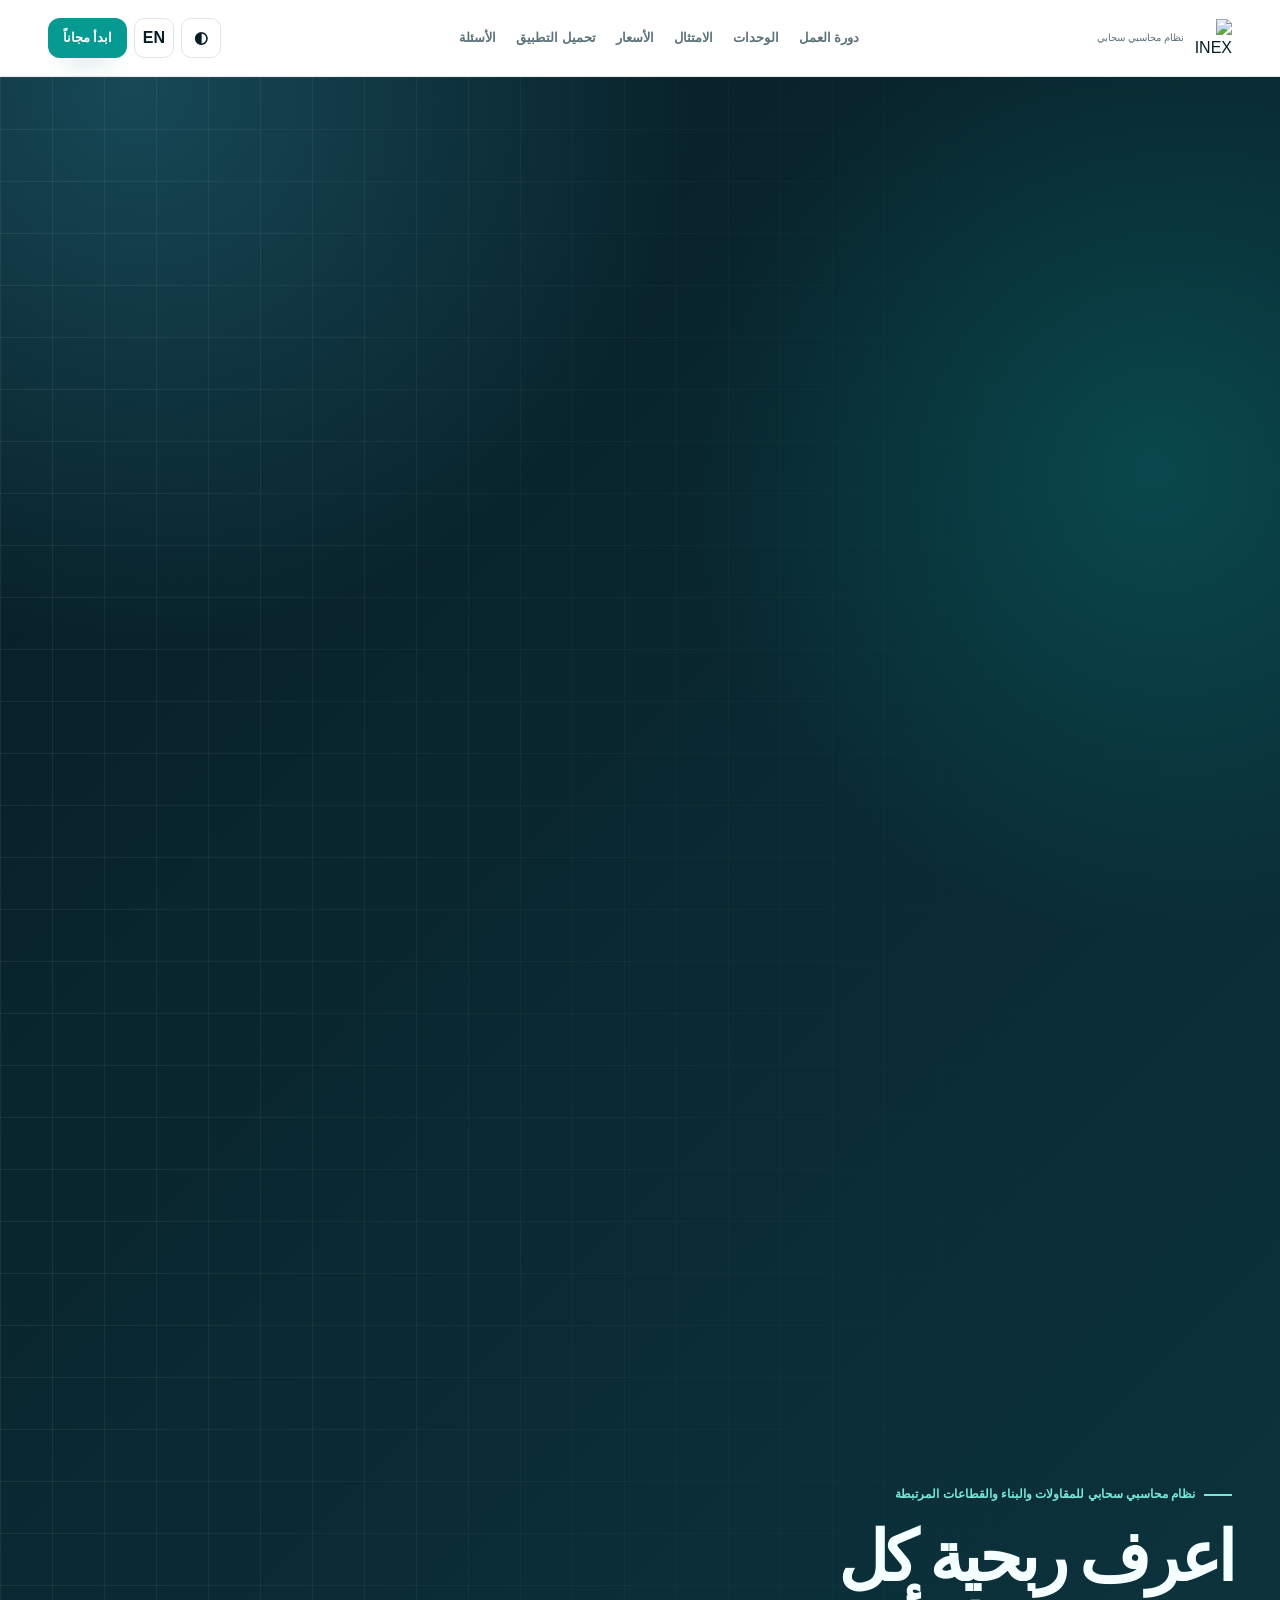
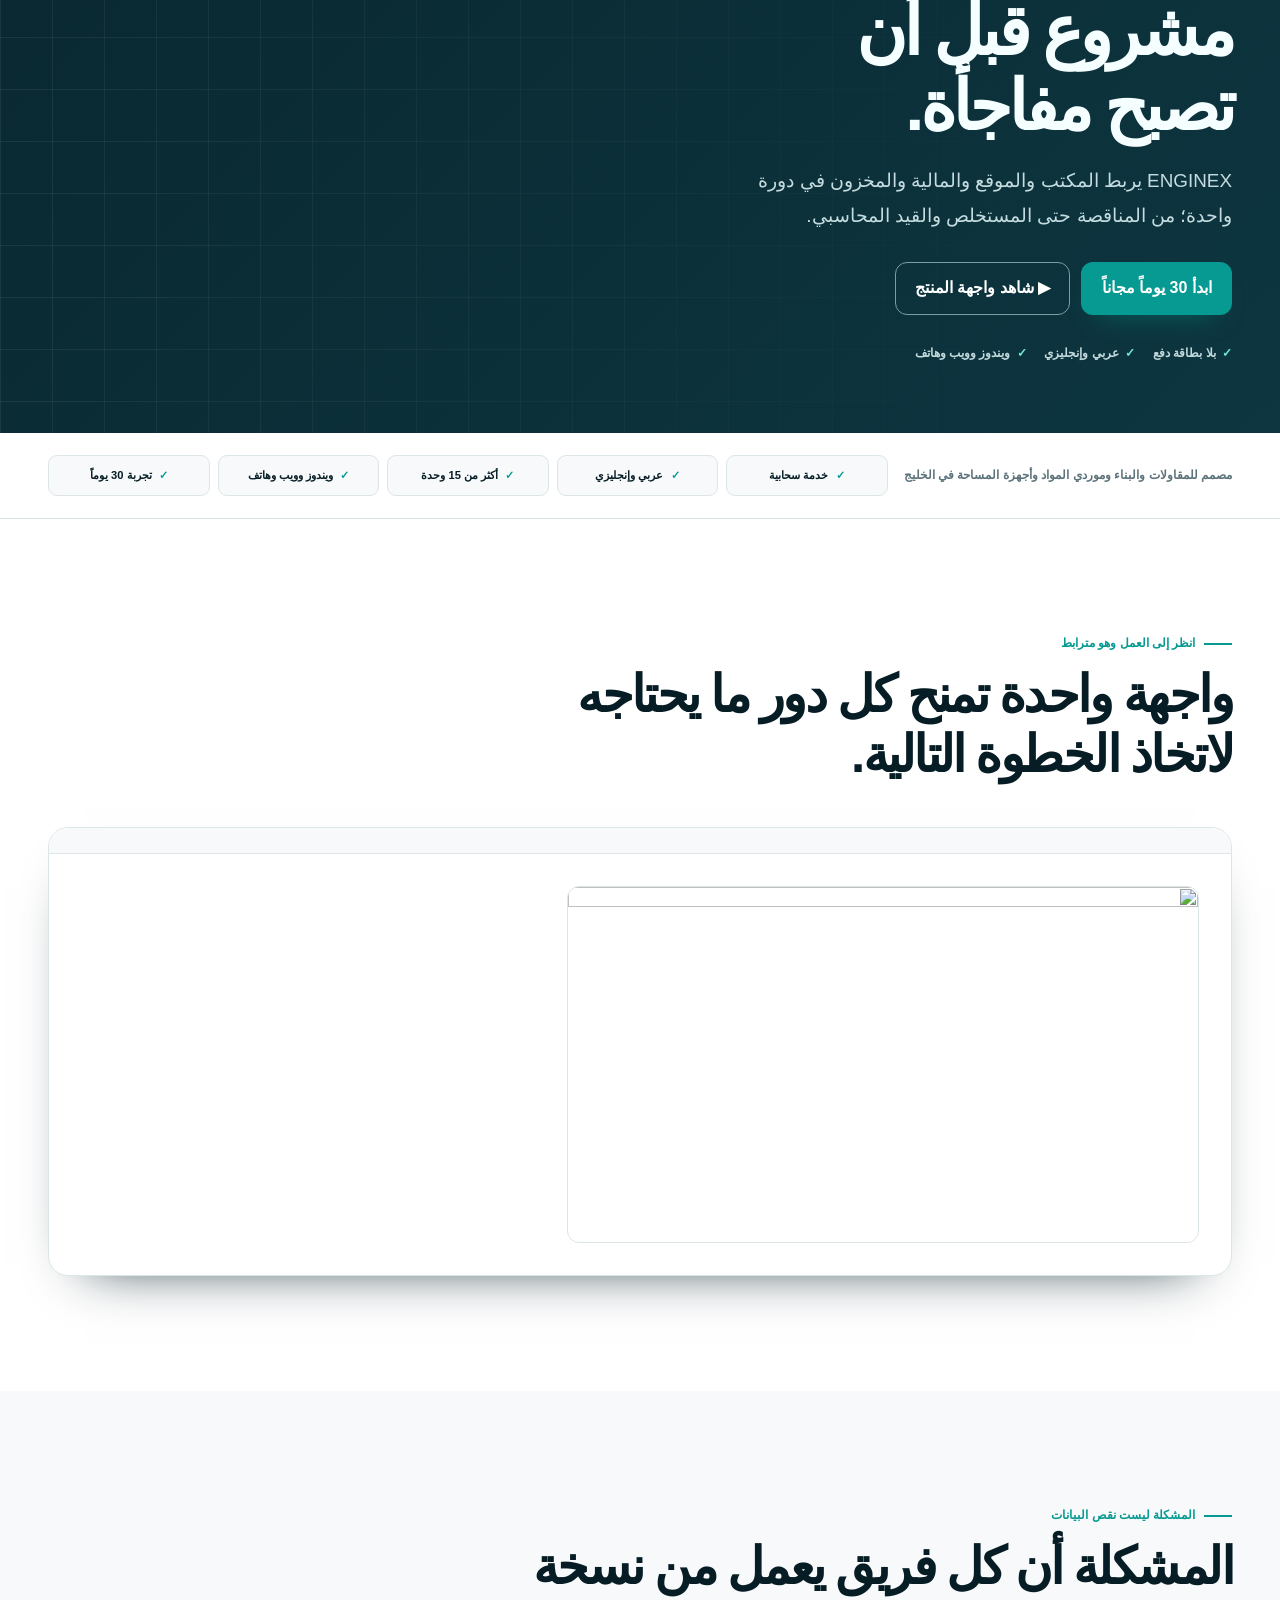
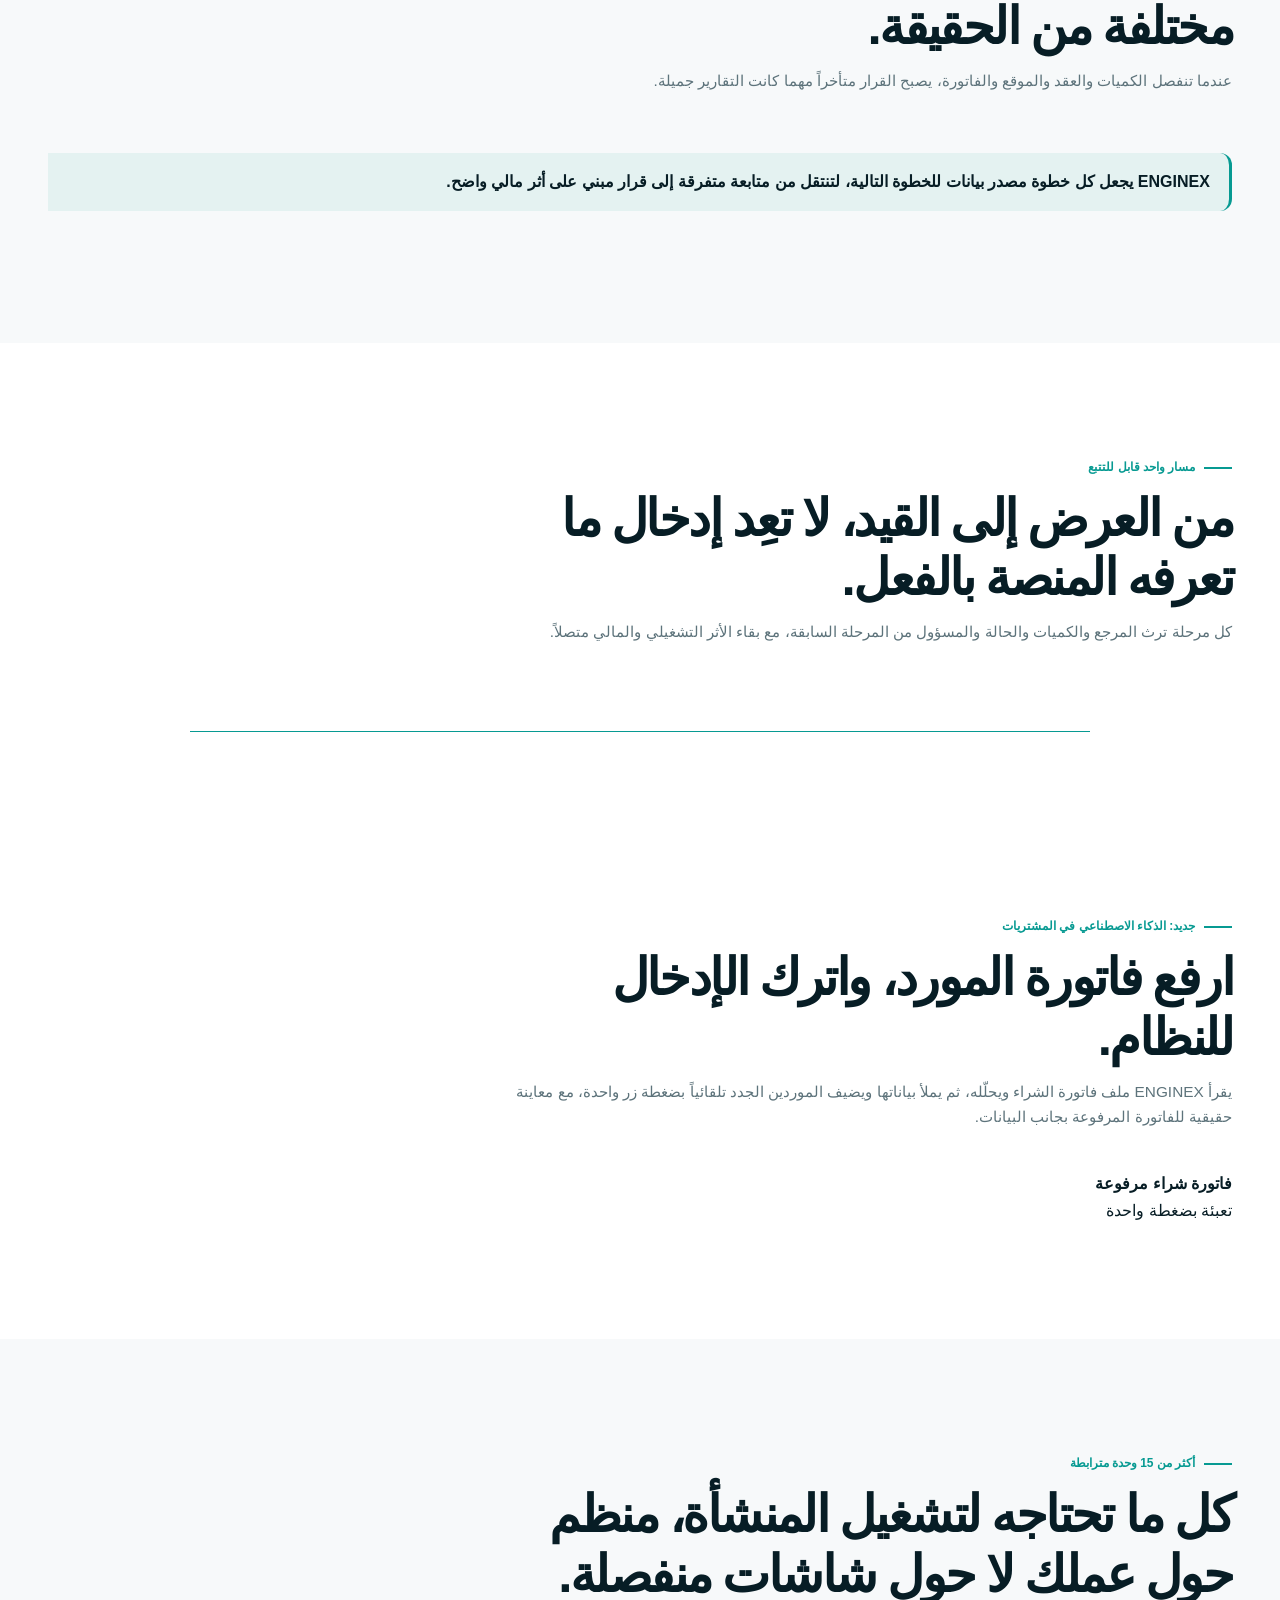
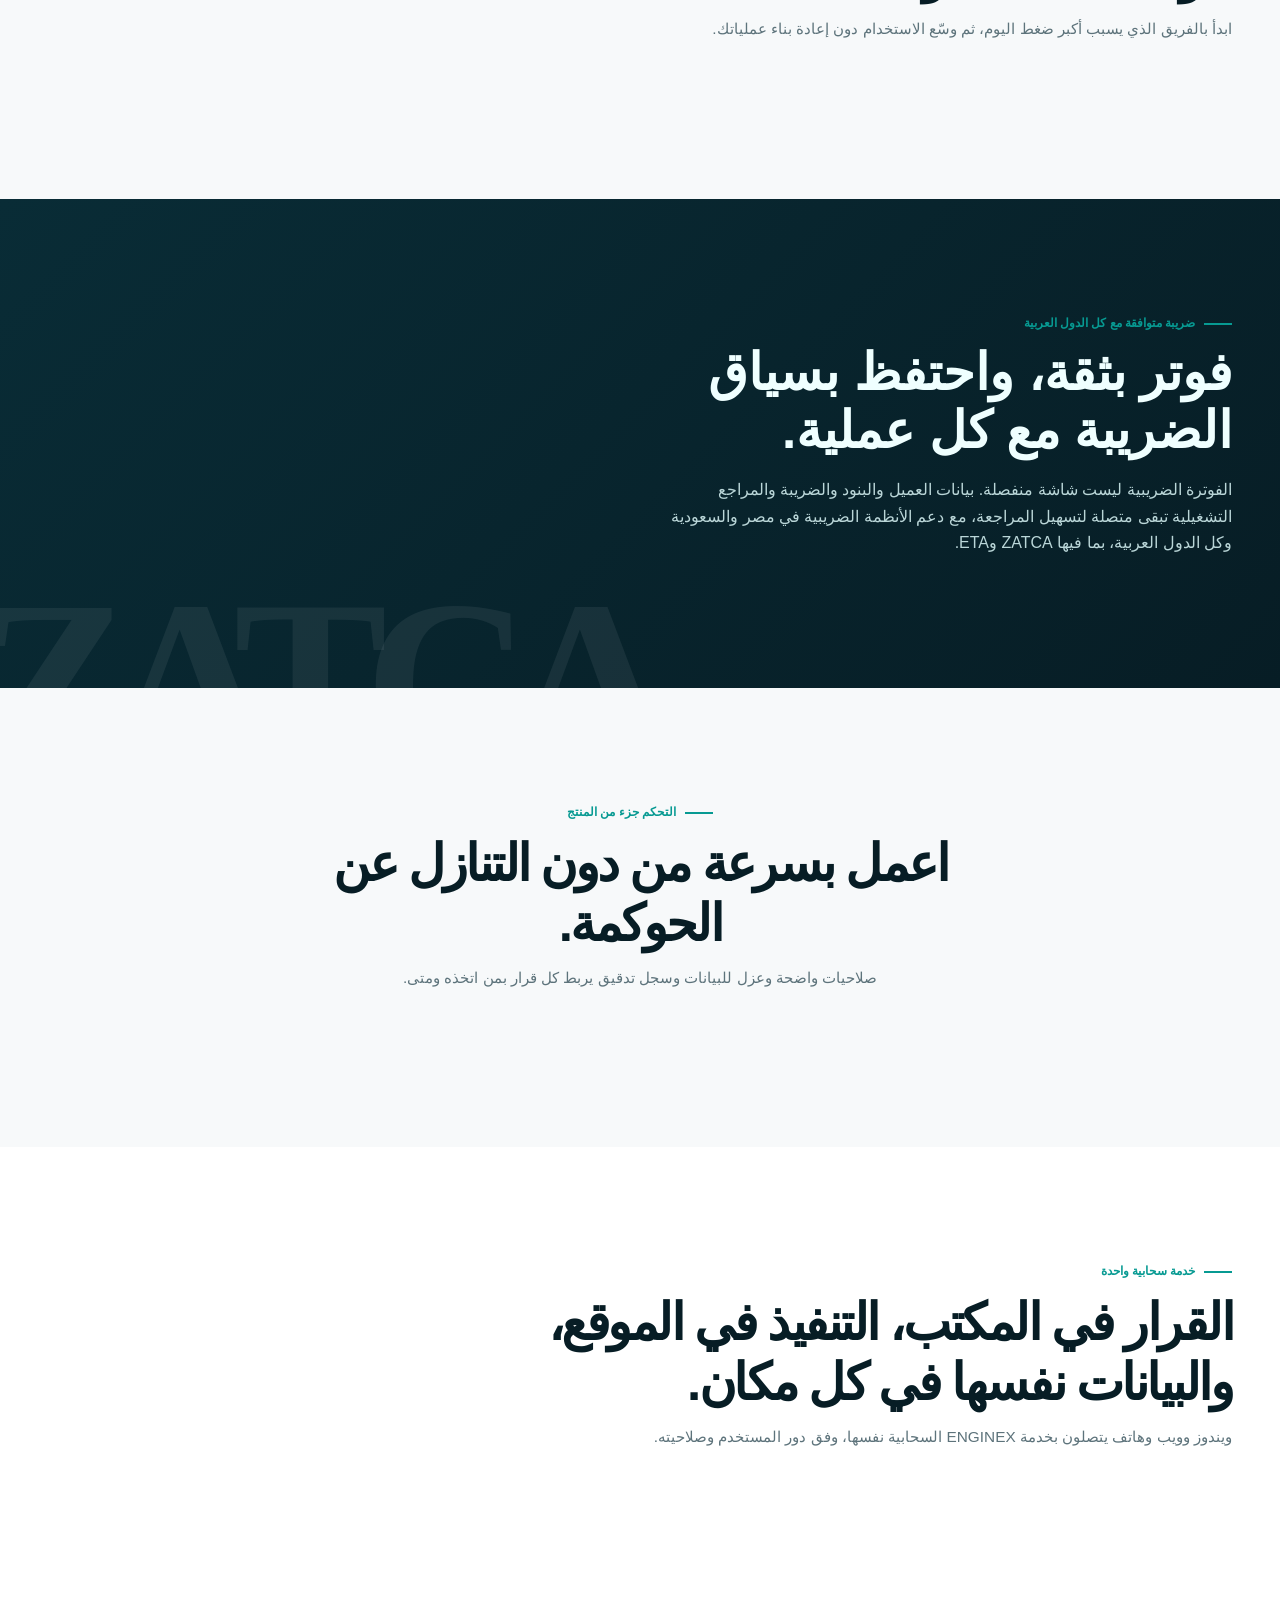
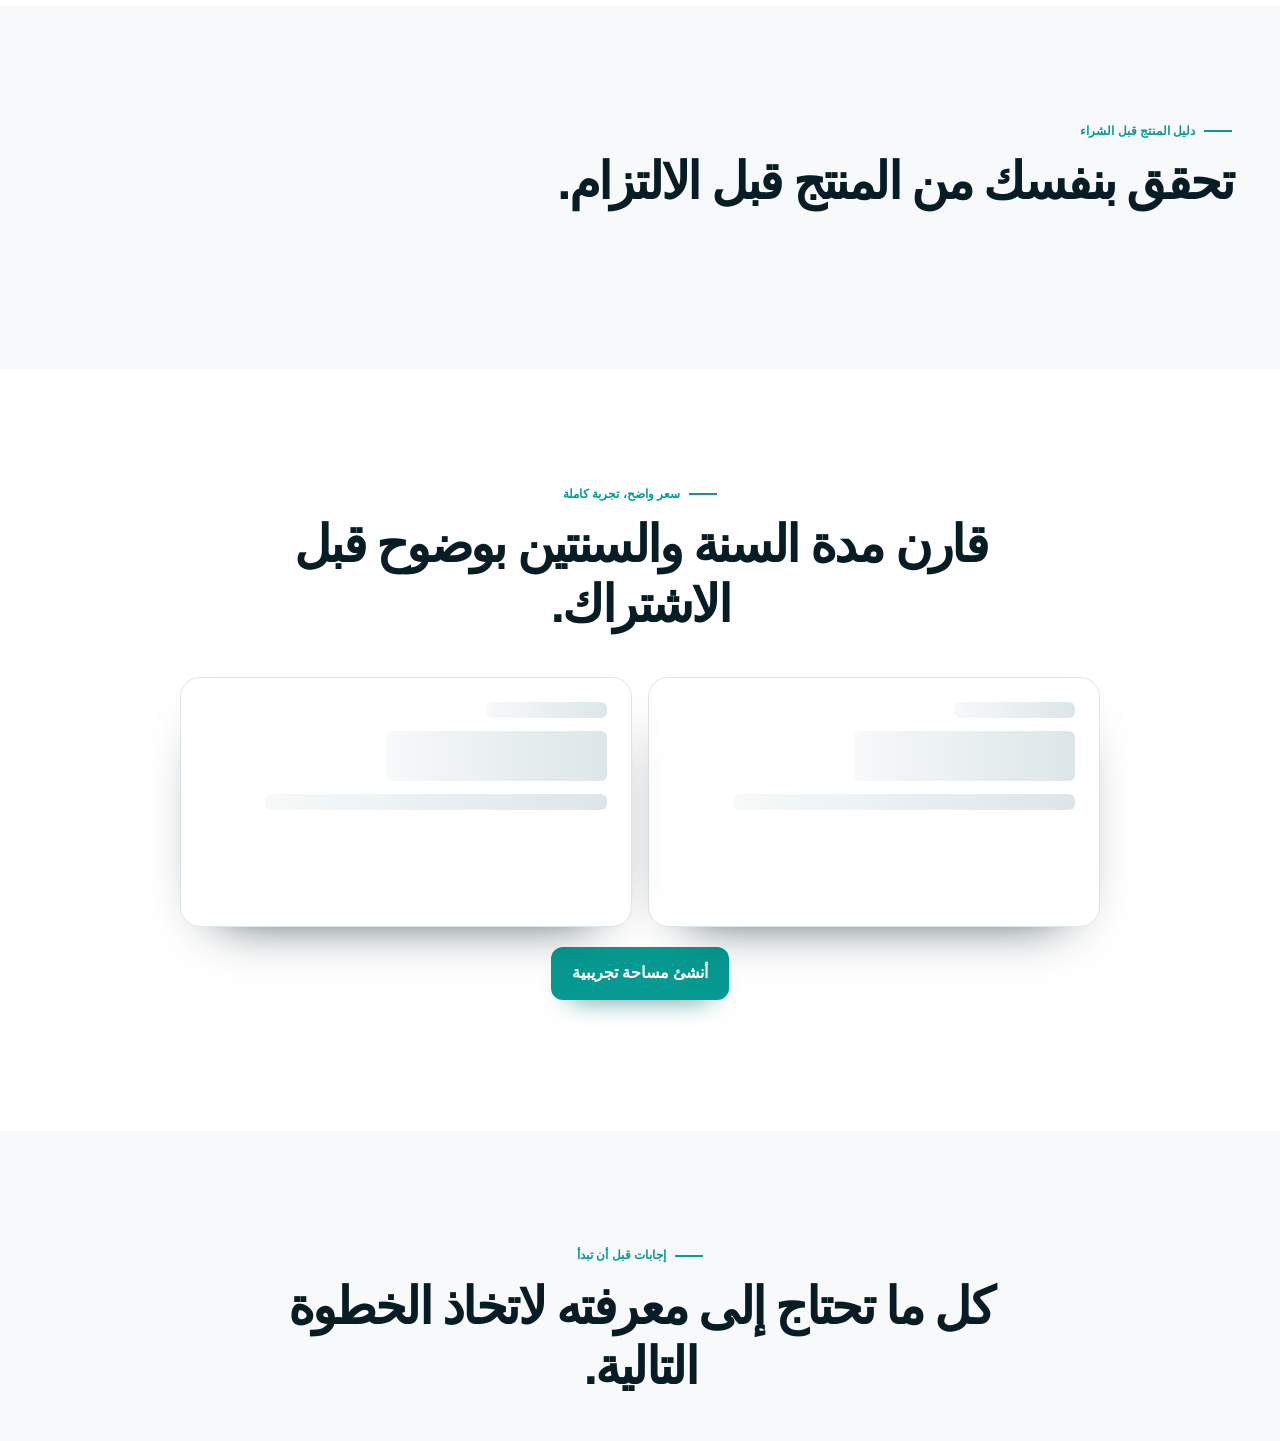
==== commit 1966da4c: "landing: Egyptian identity, Arab-world tax support, EGP-only pricing" ====
--- a/src/index.html
+++ b/src/index.html
@@ -8,7 +8,7 @@
 .product-facts{display:grid;grid-template-columns:repeat(2,1fr);gap:.5rem}.product-fact{display:flex;align-items:center;justify-content:center;gap:.45rem;padding:.65rem .5rem;border:1px solid var(--line);border-radius:9px;background:var(--soft);color:var(--ink);font-size:.7rem;font-weight:800}.product-fact:before{content:"✓";color:var(--brand);font-weight:900}.product-fact b{font:inherit}.product-fact .en{display:none}html[lang=en] .product-fact .ar{display:none}html[lang=en] .product-fact .en{display:inline}@media(min-width:720px){.product-facts{grid-template-columns:repeat(5,1fr)}}
 .reveal{opacity:1;transform:none}
 </style><link rel="stylesheet" href="/editorial.css?v=20261003"><link rel="stylesheet" href="/architecture.css?v=20261024"><link rel="stylesheet" href="/motion.css?v=20261023">
-<script type="application/ld+json">{"@context":"https://schema.org","@graph":[{"@type":"Organization","name":"ENGINEX ERP","url":"https://enginex2030.com/","logo":"https://enginex2030.com/logo/enginex-logo-640.png","contactPoint":{"@type":"ContactPoint","telephone":"+201147372720","contactType":"sales","areaServed":"SA"}},{"@type":"SoftwareApplication","name":"ENGINEX ERP","applicationCategory":"BusinessApplication","operatingSystem":"Web, Windows, Android, iOS","offers":{"@type":"Offer","priceCurrency":"SAR"}},{"@type":"BreadcrumbList","itemListElement":[{"@type":"ListItem","position":1,"name":"Home","item":"https://enginex2030.com/"}]},{"@type":"FAQPage","mainEntity":[{"@type":"Question","name":"هل أحتاج بطاقة دفع للتجربة؟","acceptedAnswer":{"@type":"Answer","text":"لا، تبدأ التجربة الكاملة لمدة 30 يوماً دون بطاقة دفع."}},{"@type":"Question","name":"هل يدعم ENGINEX العربية والإنجليزية؟","acceptedAnswer":{"@type":"Answer","text":"نعم، يدعم العربية والإنجليزية مع RTL كامل."}}]}]}</script>
+<script type="application/ld+json">{"@context":"https://schema.org","@graph":[{"@type":"Organization","name":"ENGINEX ERP","url":"https://enginex2030.com/","logo":"https://enginex2030.com/logo/enginex-logo-640.png","contactPoint":{"@type":"ContactPoint","telephone":"+201147372720","contactType":"sales","areaServed":["EG","SA","AE","KW","QA","OM","BH","JO","SY","IQ","LY","SD","YE","PS","LB","MA","DZ","TN"]}},{"@type":"SoftwareApplication","name":"ENGINEX ERP","applicationCategory":"BusinessApplication","operatingSystem":"Web, Windows, Android, iOS","offers":{"@type":"Offer","priceCurrency":"EGP"}},{"@type":"BreadcrumbList","itemListElement":[{"@type":"ListItem","position":1,"name":"Home","item":"https://enginex2030.com/"}]},{"@type":"FAQPage","mainEntity":[{"@type":"Question","name":"هل أحتاج بطاقة دفع للتجربة؟","acceptedAnswer":{"@type":"Answer","text":"لا، تبدأ التجربة الكاملة لمدة 30 يوماً دون بطاقة دفع."}},{"@type":"Question","name":"هل يدعم ENGINEX العربية والإنجليزية؟","acceptedAnswer":{"@type":"Answer","text":"نعم، يدعم العربية والإنجليزية مع RTL كامل."}}]}]}</script>
 </head><body><a class="skip" href="#main" data-i="skip">انتقل إلى المحتوى</a><header class="header"><div class="wrap nav"><a class="brand" href="/"><img class="brand-logo" src="/logo/enginex-logo-320.png" srcset="/logo/enginex-logo-320.png 1x, /logo/enginex-logo-640.png 2x" width="125" height="40" alt="ENGINEX ERP"><span><small data-i="brand">نظام محاسبي سحابي</small></span></a><nav class="navlinks"><a href="#workflow" data-i="workflow">دورة العمل</a><a href="#modules" data-i="modules">الوحدات</a><a href="#compliance" data-i="compliance">الامتثال</a><a href="#pricing" data-i="pricing">الأسعار</a><a href="/install.html" data-i="download">تحميل التطبيق</a><a href="#faq" data-i="faq">الأسئلة</a></nav><div class="tools"><button class="tool" id="theme" aria-label="Theme">◐</button><button class="tool" id="lang" aria-label="Switch language">EN</button><a class="btn tiny" href="__VITE_API_BASE_URL__/register" data-i="start">ابدأ مجاناً</a><button class="tool menu" id="menu" aria-label="Menu">☰</button></div></div></header><nav class="mobile" id="mobile"><a href="#workflow" data-i="workflow">دورة العمل</a><a href="#modules" data-i="modules">الوحدات</a><a href="#compliance" data-i="compliance">الامتثال</a><a href="#pricing" data-i="pricing">الأسعار</a><a href="/install.html" data-i="download">تحميل التطبيق</a><a href="#faq" data-i="faq">الأسئلة</a><a class="btn" href="__VITE_API_BASE_URL__/register" data-i="start">ابدأ مجاناً</a></nav>
 <span id="top"></span><main id="main"><section class="hero"><picture><source type="image/avif" srcset="/media/hero-architecture-20261024-1024.avif 1024w, /media/hero-architecture-20261024-1600.avif 1600w, /media/hero-architecture-20261024-2039.avif 2039w" sizes="max(100vw, min(820px, 100svh - 82px) * 2.64)"><img class="future-cover" src="/media/hero-architecture-20261024-1600.webp" srcset="/media/hero-architecture-20261024-1024.webp 1024w, /media/hero-architecture-20261024-1600.webp 1600w, /media/hero-architecture-20261024-2039.webp 2039w" sizes="max(100vw, min(820px, 100svh - 82px) * 2.64)" width="2039" height="771" alt="" fetchpriority="high"></picture><div class="hero-blur" aria-hidden="true"><i></i><i></i><i></i><i></i></div><div class="wrap hero-grid"><div class="reveal"><span class="eyebrow" data-i="heroK">نظام محاسبي سحابي للمقاولات والبناء والقطاعات المرتبطة</span><h1 data-i="heroH" data-split>اعرف ربحية كل مشروع قبل أن تصبح مفاجأة.</h1><p class="lead" data-i="heroP">ENGINEX يربط المكتب والموقع والمالية والمخزون في دورة واحدة؛ من المناقصة حتى المستخلص والقيد المحاسبي.</p><div class="hero-actions"><a class="btn" href="__VITE_API_BASE_URL__/register" data-i="trial">ابدأ 30 يوماً مجاناً</a><a class="btn ghost" href="#viewer" data-i="tour">▶ شاهد واجهة المنتج</a></div><div class="assurance"><span data-i="noCard">بلا بطاقة دفع</span><span data-i="rtl">عربي وإنجليزي</span><span data-i="devices">ويندوز وويب وهاتف</span></div></div></div></section><section class="trusted"><div class="wrap"><p data-i="trusted">مصمم للمقاولات والبناء وموردي المواد وأجهزة المساحة في الخليج</p><div class="product-facts"><span class="product-fact"><b class="ar">خدمة سحابية</b><b class="en" lang="en">Cloud service</b></span><span class="product-fact"><b class="ar">عربي وإنجليزي</b><b class="en" lang="en">Arabic and English</b></span><span class="product-fact"><b class="ar">أكثر من 15 وحدة</b><b class="en" lang="en">15+ modules</b></span><span class="product-fact"><b class="ar">ويندوز وويب وهاتف</b><b class="en" lang="en">Windows, web, and mobile</b></span><span class="product-fact"><b class="ar">تجربة 30 يوماً</b><b class="en" lang="en">30-day trial</b></span></div></div></section>
 <span id="control"></span><section class="section" id="viewer"><div class="wrap"><header class="head reveal"><span class="eyebrow" data-i="viewK">انظر إلى العمل وهو مترابط</span><h2 data-i="viewH">واجهة واحدة تمنح كل دور ما يحتاجه لاتخاذ الخطوة التالية.</h2></header><div class="viewer reveal"><div class="tabs" role="tablist" id="tabs"></div><div class="viewgrid" id="viewPanel" role="tabpanel"><figure><img id="shot" src="/screens/projects.webp" width="1280" height="720" alt=""></figure><div><h3 id="shotTitle"></h3><p id="shotText"></p><ul class="points" id="points"></ul></div></div></div></div></section>
@@ -16,13 +16,13 @@
 <span id="flow"></span><section class="section" id="workflow"><div class="wrap"><header class="head reveal"><span class="eyebrow" data-i="flowK">مسار واحد قابل للتتبع</span><h2 data-i="flowH">من العرض إلى القيد، لا تعِد إدخال ما تعرفه المنصة بالفعل.</h2><p data-i="flowP">كل مرحلة ترث المرجع والكميات والحالة والمسؤول من المرحلة السابقة، مع بقاء الأثر التشغيلي والمالي متصلاً.</p></header><ol class="timeline" id="timeline"></ol></div></section>
 <section class="section ai" id="ai-invoices"><div class="wrap ai-grid"><header class="head reveal"><span class="eyebrow" data-i="aiK">جديد: الذكاء الاصطناعي في المشتريات</span><h2 data-i="aiH">ارفع فاتورة المورد، واترك الإدخال للنظام.</h2><p data-i="aiP">يقرأ ENGINEX ملف فاتورة الشراء ويحلّله، ثم يملأ بياناتها ويضيف الموردين الجدد تلقائياً بضغطة زر واحدة، مع معاينة حقيقية للفاتورة المرفوعة بجانب البيانات.</p><ol class="ai-steps" id="aiSteps"></ol></header><div class="ai-demo reveal" aria-hidden="true"><div class="ai-stage"><div class="ai-float"><span class="ai-floor"></span><div class="ai-doc"><b data-i="aiDoc">فاتورة شراء مرفوعة</b><i></i><i></i><i></i><i></i><i></i><i></i><i></i><span class="ai-scan"></span></div><div class="ai-panel"><div class="ai-fields" id="aiFields"></div><span class="ai-btn" data-i="aiBtn">تعبئة بضغطة واحدة</span></div></div></div></div></div></section>
 <span id="platform"></span><section class="section alt" id="modules"><div class="wrap"><header class="head reveal"><span class="eyebrow" data-i="modK">أكثر من 15 وحدة مترابطة</span><h2 data-i="modH">كل ما تحتاجه لتشغيل المنشأة، منظم حول عملك لا حول شاشات منفصلة.</h2><p data-i="modP">ابدأ بالفريق الذي يسبب أكبر ضغط اليوم، ثم وسّع الاستخدام دون إعادة بناء عملياتك.</p></header><div class="groups" id="groups"></div></div></section>
-<section class="section zatca" id="compliance"><canvas class="live-field zatca-field" data-live-field data-mode="dots" aria-hidden="true"></canvas><div class="wrap"><div class="reveal"><span class="eyebrow" data-i="zatcaK">مهيأ للسوق السعودي</span><h2 data-i="zatcaH">فوتر بثقة، واحتفظ بسياق الضريبة مع كل عملية.</h2><p data-i="zatcaP">الفوترة الضريبية ليست شاشة منفصلة. بيانات العميل والبنود والضريبة والمراجع التشغيلية تبقى متصلة لتسهيل المراجعة والاستعداد لمتطلبات ZATCA.</p></div><div class="compliance reveal" id="zatcaList"></div></div></section>
+<section class="section zatca" id="compliance"><canvas class="live-field zatca-field" data-live-field data-mode="dots" aria-hidden="true"></canvas><div class="wrap"><div class="reveal"><span class="eyebrow" data-i="zatcaK">ضريبة متوافقة مع كل الدول العربية</span><h2 data-i="zatcaH">فوتر بثقة، واحتفظ بسياق الضريبة مع كل عملية.</h2><p data-i="zatcaP">الفوترة الضريبية ليست شاشة منفصلة. بيانات العميل والبنود والضريبة والمراجع التشغيلية تبقى متصلة لتسهيل المراجعة، مع دعم الأنظمة الضريبية في مصر والسعودية وكل الدول العربية، بما فيها ZATCA وETA.</p></div><div class="compliance reveal" id="zatcaList"></div></div></section>
 <section class="section alt"><div class="wrap"><header class="head center reveal"><span class="eyebrow" data-i="safeK">التحكم جزء من المنتج</span><h2 data-i="safeH">اعمل بسرعة من دون التنازل عن الحوكمة.</h2><p data-i="safeP">صلاحيات واضحة وعزل للبيانات وسجل تدقيق يربط كل قرار بمن اتخذه ومتى.</p></header><span id="roles"></span><div class="grid four" id="safeGrid"></div></div></section>
 <section class="section"><div class="wrap"><header class="head reveal"><span class="eyebrow" data-i="platK">خدمة سحابية واحدة</span><h2 data-i="platH">القرار في المكتب، التنفيذ في الموقع، والبيانات نفسها في كل مكان.</h2><p data-i="platP">ويندوز وويب وهاتف يتصلون بخدمة ENGINEX السحابية نفسها، وفق دور المستخدم وصلاحيته.</p></header><div class="grid three" id="platforms"></div></div></section>
 <section class="section alt"><div class="wrap"><header class="head reveal"><span class="eyebrow" data-i="storyK">دليل المنتج قبل الشراء</span><h2 data-i="storyH">تحقق بنفسك من المنتج قبل الالتزام.</h2></header><div class="grid testimonialgrid" id="stories"></div></div></section>
 <section class="section" id="pricing"><div class="wrap"><header class="head center reveal"><span class="eyebrow" data-i="priceK">سعر واضح، تجربة كاملة</span><h2 data-i="priceH">قارن مدة السنة والسنتين بوضوح قبل الاشتراك.</h2></header><div class="prices" id="prices"><div class="pricecard"><div class="skel"><i></i><i></i><i></i></div></div><div class="pricecard"><div class="skel"><i></i><i></i><i></i></div></div></div><p style="text-align:center;margin-top:20px"><a class="btn" href="__VITE_API_BASE_URL__/register" data-i="workspace">أنشئ مساحة تجريبية</a></p></div></section>
 <section class="section alt" id="faq"><div class="wrap"><header class="head center reveal"><span class="eyebrow" data-i="faqK">إجابات قبل أن تبدأ</span><h2 data-i="faqH">كل ما تحتاج إلى معرفته لاتخاذ الخطوة التالية.</h2></header><div class="faq reveal" id="faqs"></div></div></section><section class="closing"><canvas class="live-field closing-field" data-live-field data-mode="warp" aria-hidden="true"></canvas><div class="wrap"><div class="reveal"><span class="eyebrow" data-i="closeK">ابدأ من مشروع واحد</span><h2 data-i="closeH">حوّل المتابعة اليومية إلى رؤية تشغيلية ومالية يمكنك الوثوق بها.</h2><p data-i="closeP">أنشئ مساحة ENGINEX، ادع فريقك، وابدأ تجربة 30 يوماً بلا بطاقة دفع.</p></div><a class="btn reveal" href="__VITE_API_BASE_URL__/register" data-i="trial">ابدأ 30 يوماً مجاناً</a></div></section></main>
-<span id="payment"></span><footer class="footer"><div class="wrap"><div class="foot"><div><a class="brand" href="/"><img class="brand-logo" src="/logo/enginex-logo-light-320.png" srcset="/logo/enginex-logo-light-320.png 1x, /logo/enginex-logo-light-640.png 2x" width="125" height="40" alt="ENGINEX ERP"></a><p data-i="footP">منصة ERP سحابية موجهة للسوق السعودي، يقدمها مطور مستقل مصري مسجل تجارياً وضريبياً.</p></div><div><h3 data-i="product">المنتج</h3><a href="#modules" data-i="modules">الوحدات</a><a href="#pricing" data-i="pricing">الأسعار</a><a href="/install.html" data-i="apps">التطبيقات</a></div><div><h3 data-i="company">الشركة</h3><a href="__VITE_API_BASE_URL__/owner-login">دخول / Login</a><a href="/about.html" data-i="about">من نحن</a><a href="mailto:support@enginex2030.com" data-i="support">الدعم</a><a href="https://wa.me/201147372720" target="_blank" rel="noopener noreferrer" aria-label="تواصل عبر واتساب / Contact us on WhatsApp" title="WhatsApp"><svg width="24" height="24" viewBox="0 0 24 24" fill="none" aria-hidden="true"><path d="M20.5 11.7a8.5 8.5 0 0 1-12.6 7.45L3 20.5l1.3-4.73A8.5 8.5 0 1 1 20.5 11.7Z" stroke="currentColor" stroke-width="1.8" stroke-linecap="round" stroke-linejoin="round"/><path d="M8.15 7.65c.2-.43.4-.44.7-.45h.6c.18 0 .38.07.5.35l.8 1.9c.1.25.04.47-.1.68l-.58.74c-.17.2-.14.4-.02.61.5.88 1.2 1.65 2.05 2.24.22.16.43.18.64.02l.9-.72c.22-.18.45-.2.7-.08l1.82.86c.28.13.43.3.4.54-.08.7-.42 1.36-.96 1.82-.48.42-1.12.62-1.75.55-1.04-.14-2.04-.5-2.93-1.05a10.42 10.42 0 0 1-3.4-3.15c-.62-.87-1.02-1.86-1.16-2.89-.08-.74.13-1.48.58-2.07.34-.44.75-.72 1.2-.9Z" fill="currentColor"/></svg></a></div><div><h3 data-i="legal">قانوني</h3><a href="/privacy.html" data-i="privacy">الخصوصية</a><a href="/terms.html" data-i="terms">الشروط</a></div></div><div class="copy">© <span id="year"></span> ENGINEX ERP · <span data-i="rights">جميع الحقوق محفوظة.</span></div><div class="foot-mark" aria-hidden="true">ENGINEX</div></div></footer>
+<span id="payment"></span><footer class="footer"><div class="wrap"><div class="foot"><div><a class="brand" href="/"><img class="brand-logo" src="/logo/enginex-logo-light-320.png" srcset="/logo/enginex-logo-light-320.png 1x, /logo/enginex-logo-light-640.png 2x" width="125" height="40" alt="ENGINEX ERP"></a><p data-i="footP">منصة ERP سحابية مصرية تدعم المنشآت في مصر وكل الدول العربية، يقدمها مطور مستقل مصري مسجل تجارياً وضريبياً.</p></div><div><h3 data-i="product">المنتج</h3><a href="#modules" data-i="modules">الوحدات</a><a href="#pricing" data-i="pricing">الأسعار</a><a href="/install.html" data-i="apps">التطبيقات</a></div><div><h3 data-i="company">الشركة</h3><a href="__VITE_API_BASE_URL__/owner-login">دخول / Login</a><a href="/about.html" data-i="about">من نحن</a><a href="mailto:support@enginex2030.com" data-i="support">الدعم</a><a href="https://wa.me/201147372720" target="_blank" rel="noopener noreferrer" aria-label="تواصل عبر واتساب / Contact us on WhatsApp" title="WhatsApp"><svg width="24" height="24" viewBox="0 0 24 24" fill="none" aria-hidden="true"><path d="M20.5 11.7a8.5 8.5 0 0 1-12.6 7.45L3 20.5l1.3-4.73A8.5 8.5 0 1 1 20.5 11.7Z" stroke="currentColor" stroke-width="1.8" stroke-linecap="round" stroke-linejoin="round"/><path d="M8.15 7.65c.2-.43.4-.44.7-.45h.6c.18 0 .38.07.5.35l.8 1.9c.1.25.04.47-.1.68l-.58.74c-.17.2-.14.4-.02.61.5.88 1.2 1.65 2.05 2.24.22.16.43.18.64.02l.9-.72c.22-.18.45-.2.7-.08l1.82.86c.28.13.43.3.4.54-.08.7-.42 1.36-.96 1.82-.48.42-1.12.62-1.75.55-1.04-.14-2.04-.5-2.93-1.05a10.42 10.42 0 0 1-3.4-3.15c-.62-.87-1.02-1.86-1.16-2.89-.08-.74.13-1.48.58-2.07.34-.44.75-.72 1.2-.9Z" fill="currentColor"/></svg></a></div><div><h3 data-i="legal">قانوني</h3><a href="/privacy.html" data-i="privacy">الخصوصية</a><a href="/terms.html" data-i="terms">الشروط</a></div></div><div class="copy">© <span id="year"></span> ENGINEX ERP · <span data-i="rights">جميع الحقوق محفوظة.</span></div><div class="foot-mark" aria-hidden="true">ENGINEX</div></div></footer>
 <script async src="https://www.googletagmanager.com/gtag/js?id=G-1K7XZ18CKD"></script>
 <script>window.dataLayer=window.dataLayer||[];function gtag(){dataLayer.push(arguments)}gtag('js',new Date);gtag('config','G-1K7XZ18CKD',{anonymize_ip:true});</script>
 <script defer src="/config.js"></script><script defer src="/marketing.js?v=20261023-motion"></script><script defer src="/motion.js?v=20261023"></script><script defer src="/seo.js"></script></body></html>
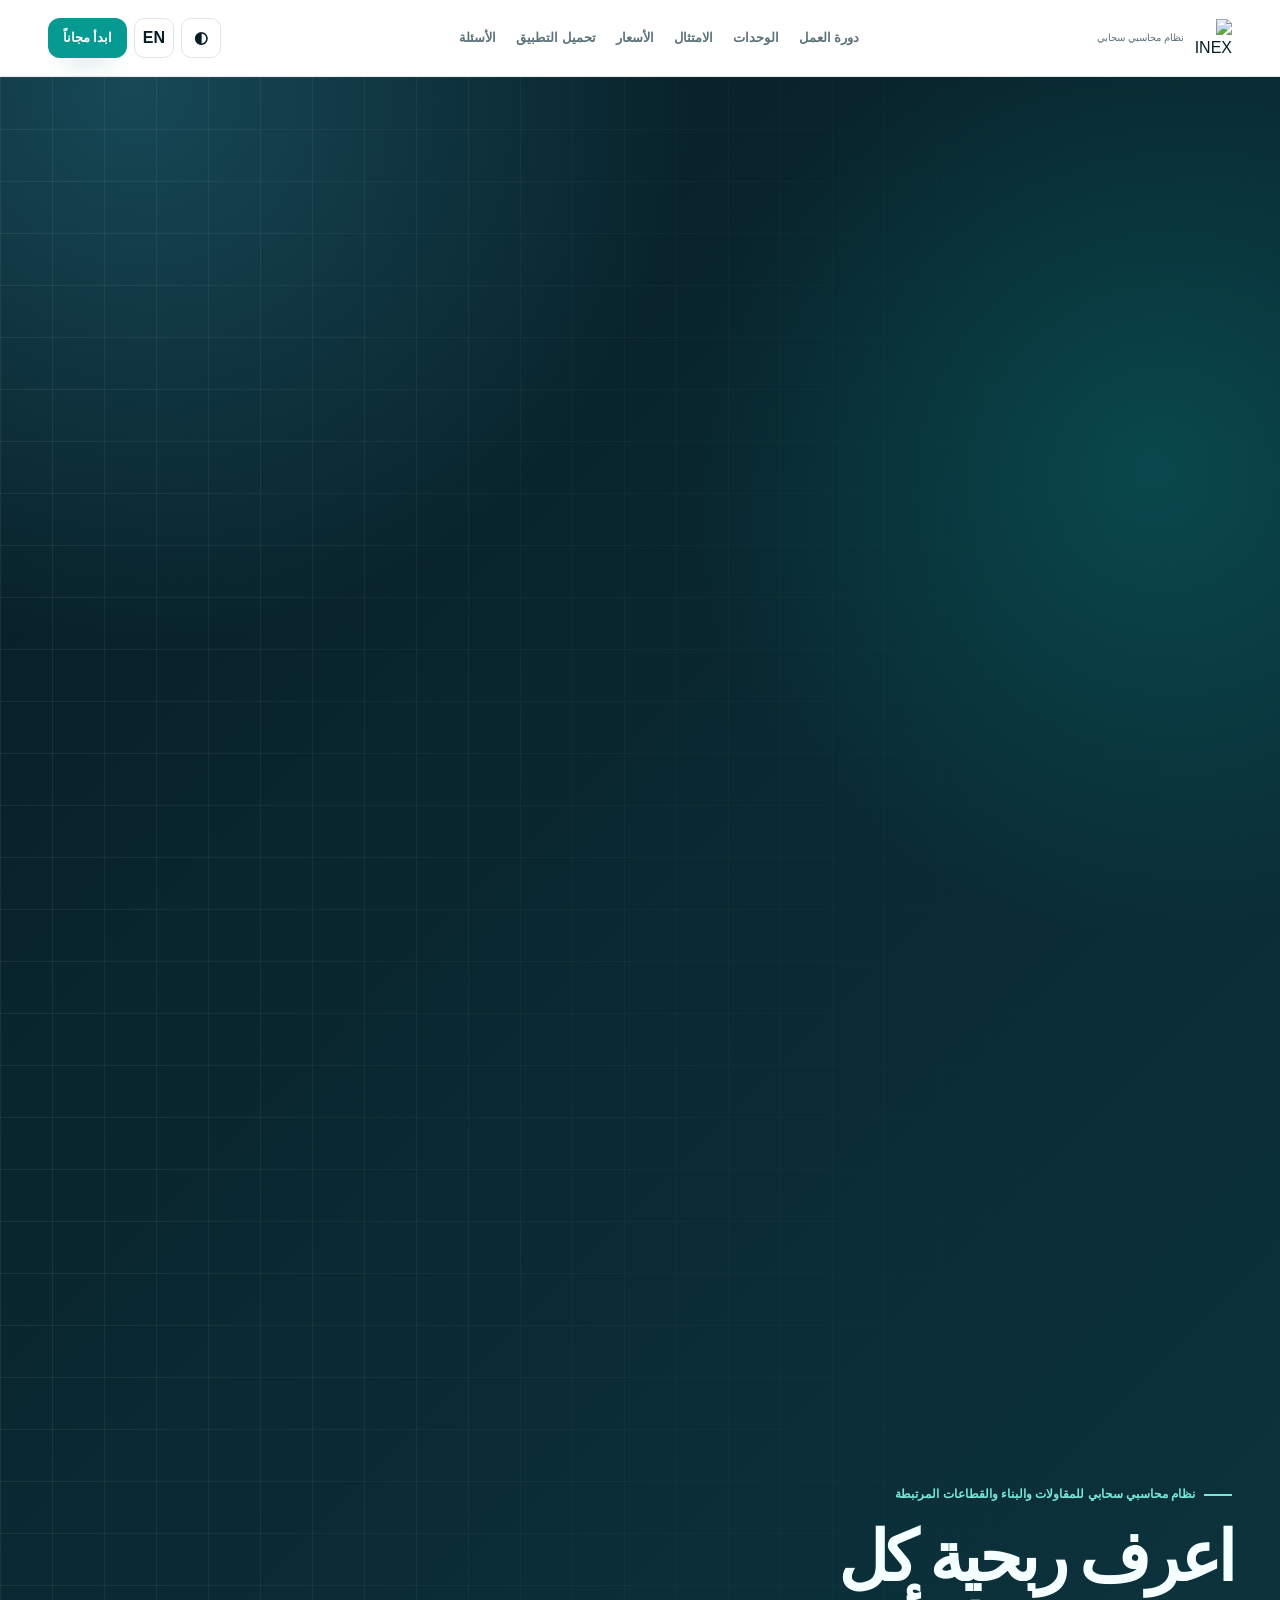
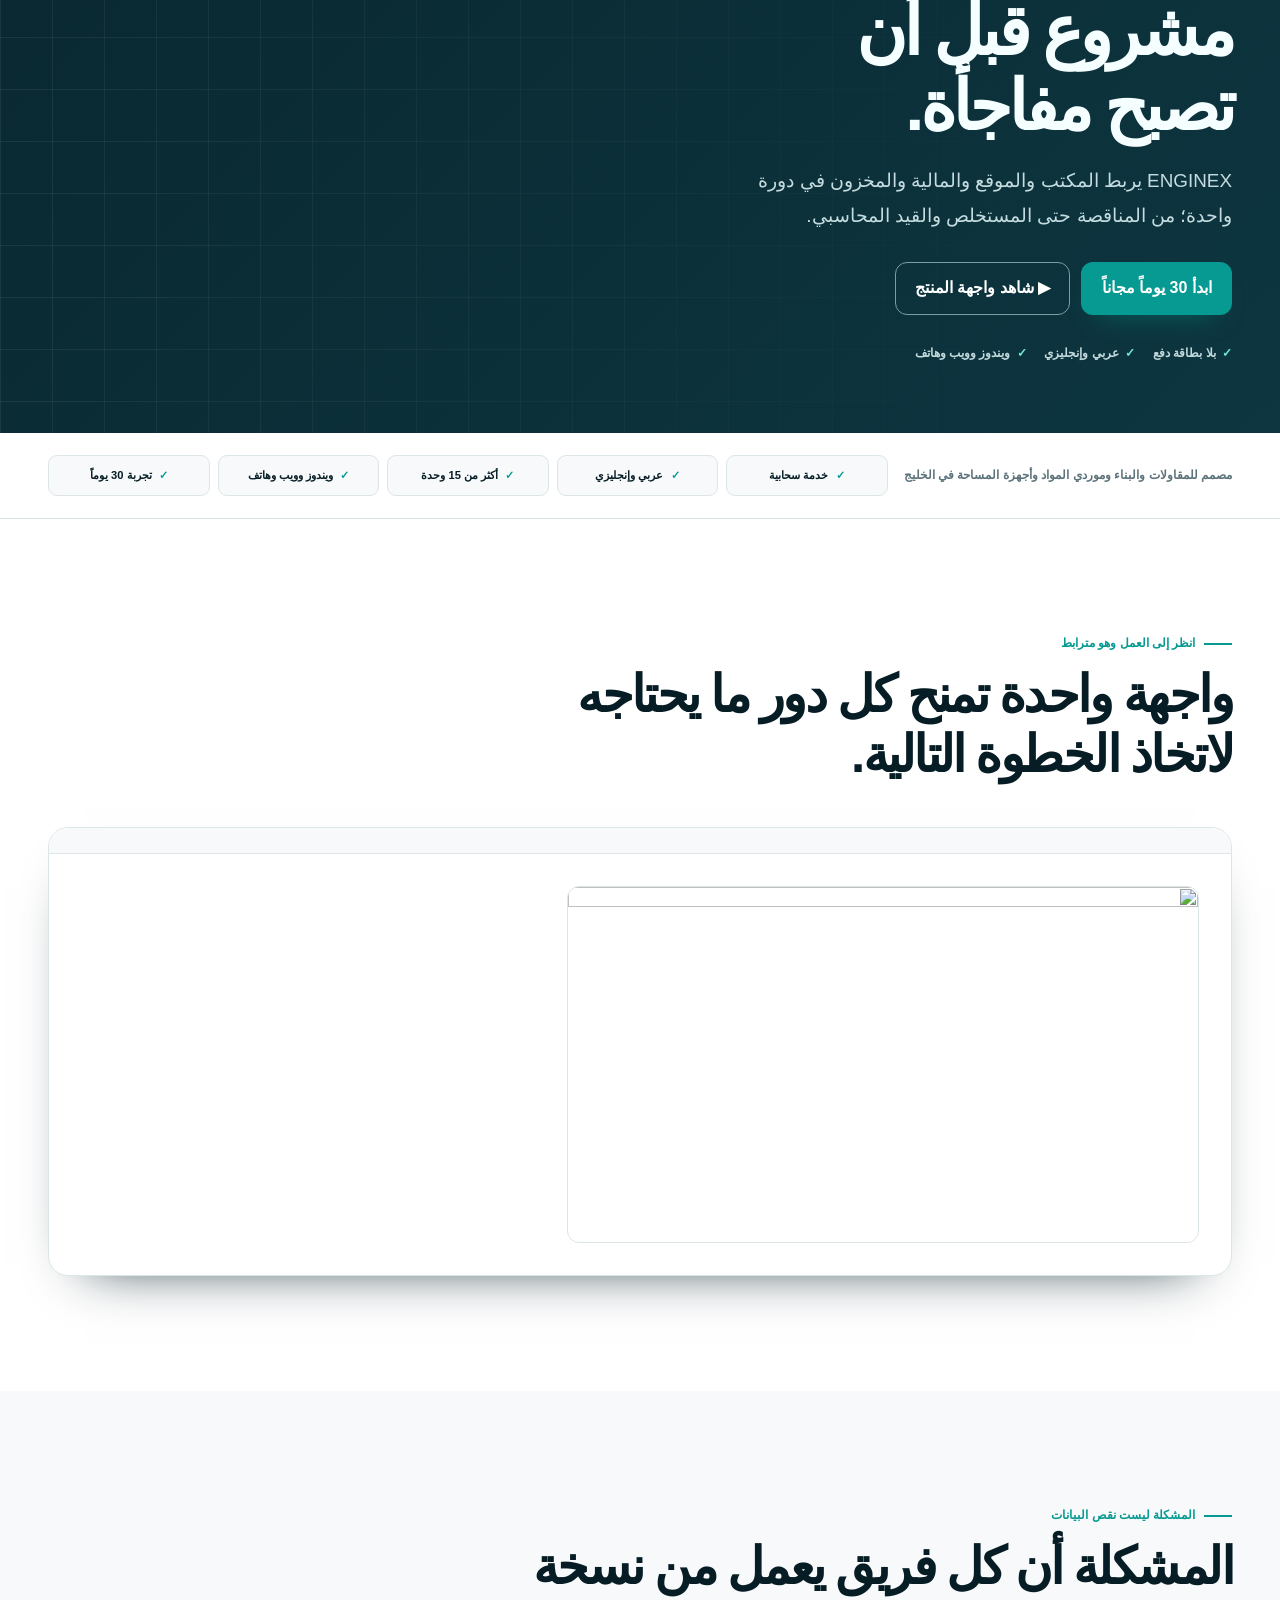
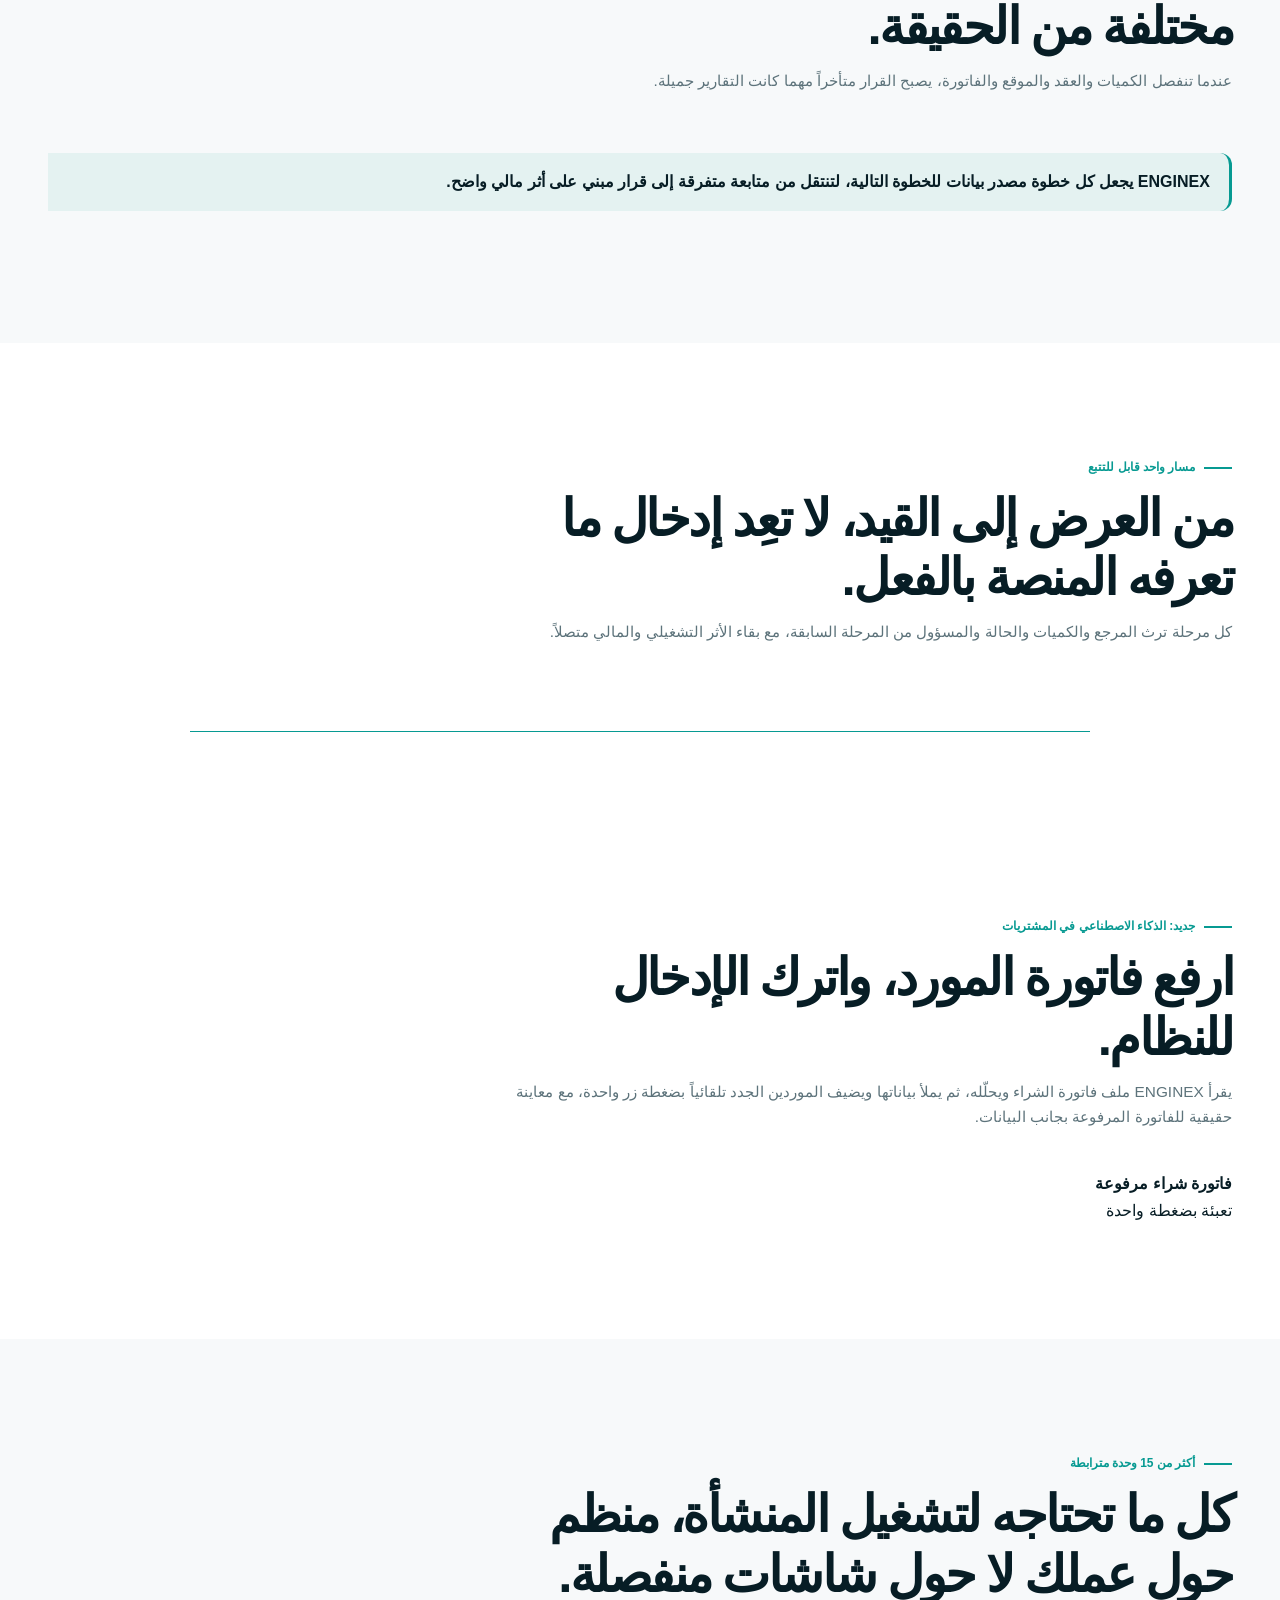
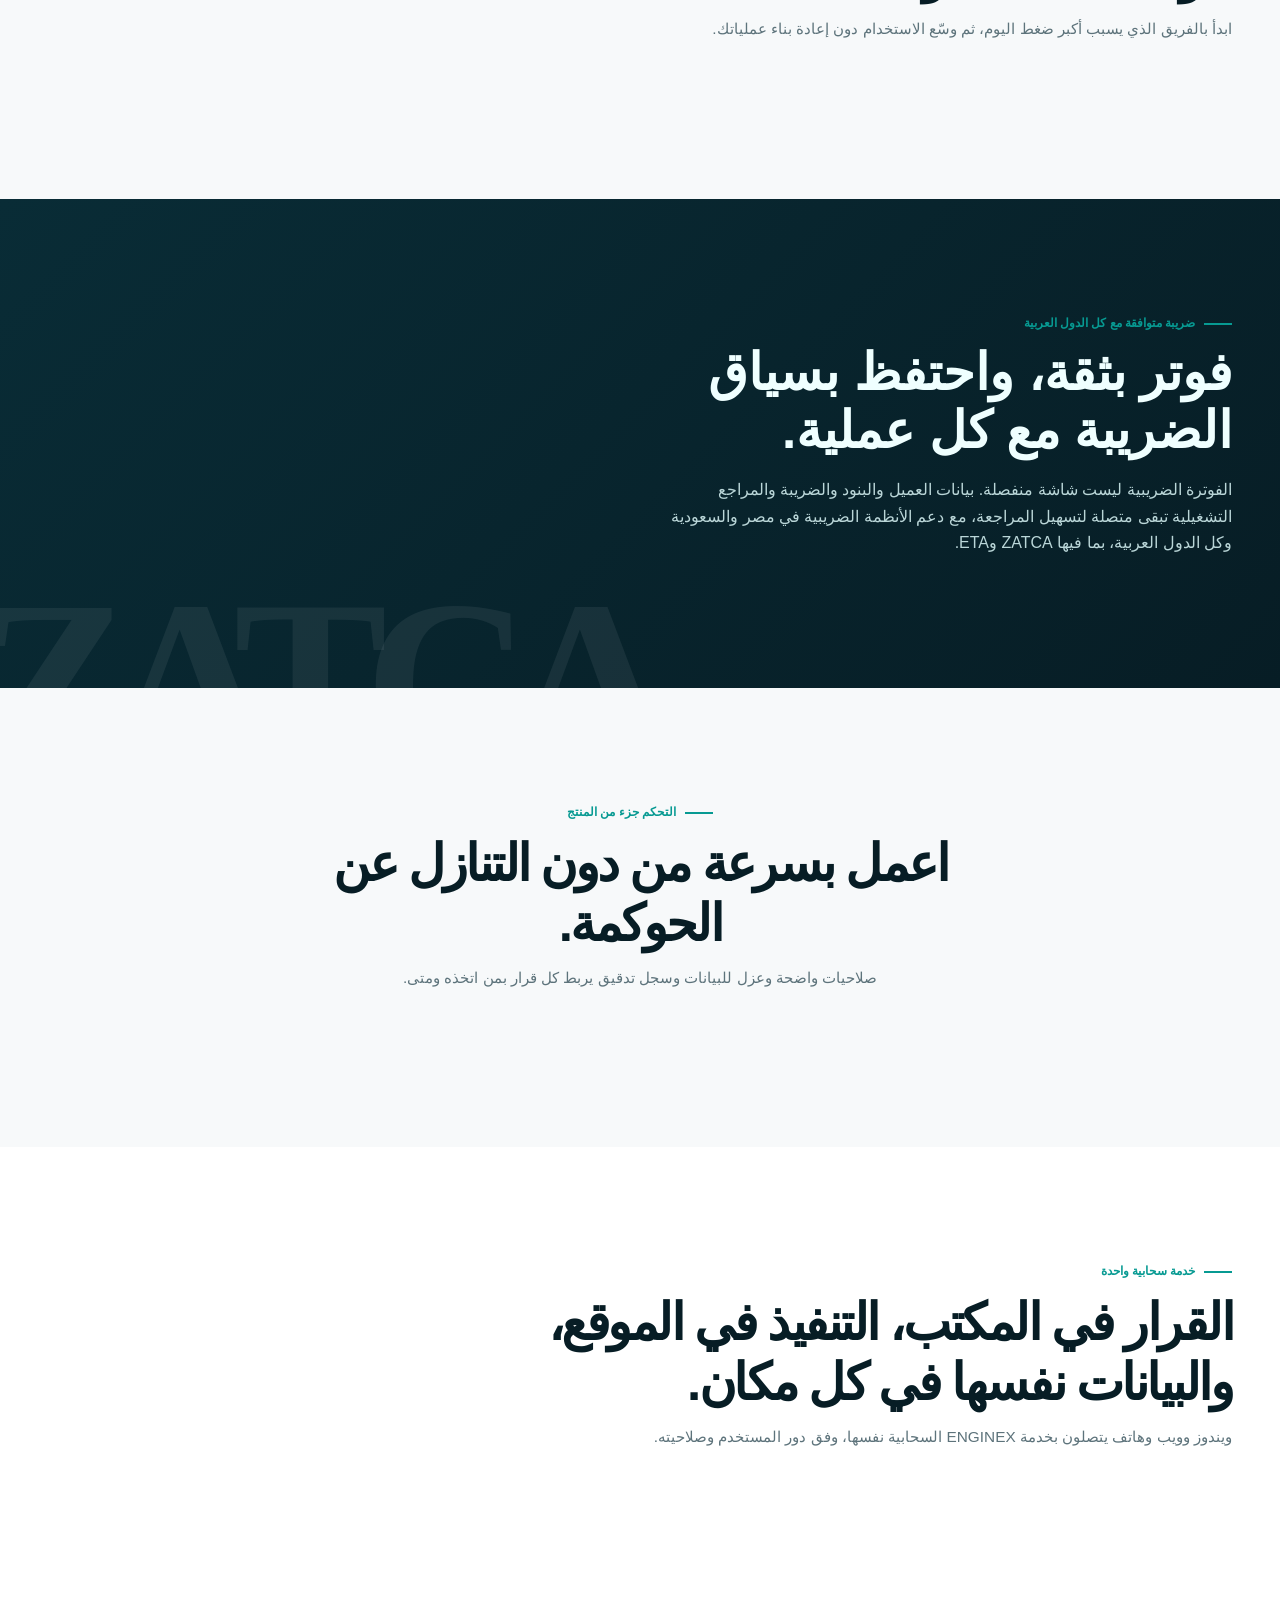
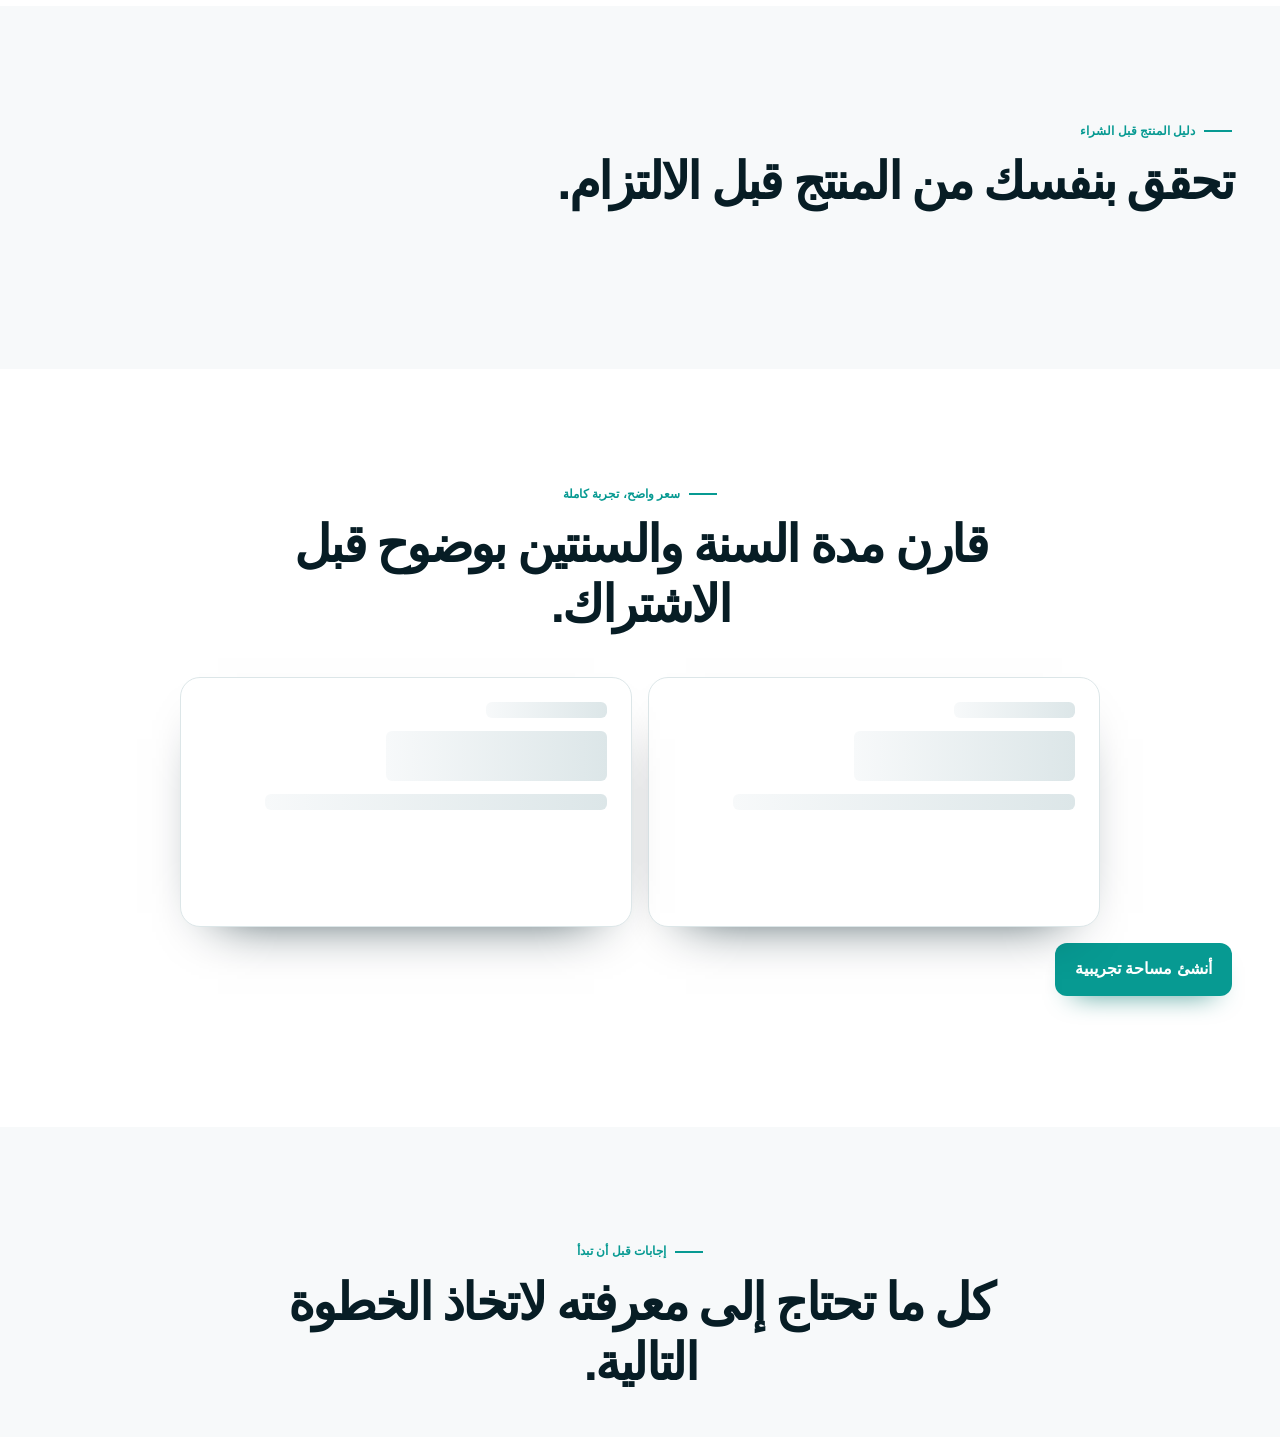
==== commit a4dd456e: "fix(csp): derive the policy hashes from the pages the build writes The live site lost its entire sty" ====
--- a/src/index.html
+++ b/src/index.html
@@ -1,12 +1,25 @@
 <!doctype html>
 <html lang="ar" dir="rtl" data-theme="auto"><head>
 <meta charset="utf-8"><meta name="viewport" content="width=device-width,initial-scale=1"><meta name="color-scheme" content="light dark"><meta name="theme-color" content="#071d25">
-<title>ENGINEX ERP | نظام محاسبي سحابي للمقاولات والبناء والقطاعات المرتبطة</title><meta name="description" content="نظام محاسبي سحابي للمقاولات والبناء والقطاعات المرتبطة: اربط المناقصة والعقد والمستخلص والمحاسبة، واعرف ربحية كل مشروع. تجربة 30 يوماً بلا بطاقة."><meta name="robots" content="index,follow,max-image-preview:large"><link rel="canonical" href="https://enginex2030.com/"><link rel="alternate" hreflang="ar" href="https://enginex2030.com/"><link rel="alternate" hreflang="en" href="https://enginex2030.com/en/"><link rel="alternate" hreflang="x-default" href="https://enginex2030.com/"><meta property="og:type" content="website"><meta property="og:site_name" content="ENGINEX ERP"><meta property="og:locale" content="ar_SA"><meta property="og:locale:alternate" content="en_US"><meta property="og:title" content="ENGINEX ERP | رؤية ربحية كل مشروع في مكان واحد"><meta property="og:description" content="Cloud accounting ERP for contracting, construction and related trades."><meta property="og:url" content="https://enginex2030.com/"><meta property="og:image" content="https://enginex2030.com/screens/projects.webp"><meta name="twitter:card" content="summary_large_image"><meta name="twitter:title" content="ENGINEX ERP"><meta name="twitter:image" content="https://enginex2030.com/screens/projects.webp"><link rel="icon" href="/favicon.ico" sizes="any"><link rel="apple-touch-icon" href="/apple-touch-icon.png"><link rel="preload" href="/fonts/cairo-arabic.woff2" as="font" type="font/woff2" crossorigin><link rel="preload" href="/fonts/cairo-latin.woff2" as="font" type="font/woff2" crossorigin><link rel="preload" as="image" type="image/avif" imagesrcset="/media/hero-architecture-20261024-1024.avif 1024w, /media/hero-architecture-20261024-1600.avif 1600w, /media/hero-architecture-20261024-2039.avif 2039w" imagesizes="max(100vw, min(820px, 100svh - 82px) * 2.64)" fetchpriority="high">
+<title>ENGINEX ERP | محاسبة فروع وفوترة ZATCA وETA وإدارة المقاولات</title><meta name="description" content="نظام محاسبي سحابي للمقاولات: فروع بقاعدة بيانات مستقلة عند الحاجة ولوحة مركزية تجمع المبيعات والتكلفة وصافي الربح، فوترة إلكترونية متوافقة مع ZATCA في السعودية وETA في مصر، وإدارة مشاريع ومستخلصات. ابدأ بباقة مجانية بلا بطاقة دفع."><meta name="robots" content="index,follow,max-image-preview:large"><link rel="canonical" href="https://enginex2030.com/"><link rel="alternate" hreflang="ar" href="https://enginex2030.com/"><link rel="alternate" hreflang="en" href="https://enginex2030.com/en/"><link rel="alternate" hreflang="x-default" href="https://enginex2030.com/"><meta property="og:type" content="website"><meta property="og:site_name" content="ENGINEX ERP"><meta property="og:locale" content="ar_SA"><meta property="og:locale:alternate" content="en_US"><meta property="og:title" content="ENGINEX ERP | محاسبة فروع وفوترة ZATCA وETA وإدارة المقاولات"><meta property="og:description" content="نظام محاسبي سحابي للمقاولات: فروع بقاعدة بيانات مستقلة عند الحاجة ولوحة مركزية تجمع المبيعات والتكلفة وصافي الربح، فوترة إلكترونية متوافقة مع ZATCA في السعودية وETA في مصر، وإدارة مشاريع ومستخلصات. ابدأ بباقة مجانية بلا بطاقة دفع."><meta property="og:url" content="https://enginex2030.com/"><meta property="og:image" content="https://enginex2030.com/screens/projects.webp"><meta name="twitter:card" content="summary_large_image"><meta name="twitter:title" content="ENGINEX ERP"><meta name="twitter:image" content="https://enginex2030.com/screens/projects.webp"><link rel="icon" href="/favicon.ico" sizes="any"><link rel="apple-touch-icon" href="/apple-touch-icon.png"><link rel="preload" href="/fonts/cairo-arabic.woff2" as="font" type="font/woff2" crossorigin><link rel="preload" href="/fonts/cairo-latin.woff2" as="font" type="font/woff2" crossorigin><link rel="preload" as="image" type="image/avif" imagesrcset="/media/hero-architecture-20261024-1024.avif 1024w, /media/hero-architecture-20261024-1600.avif 1600w, /media/hero-architecture-20261024-2039.avif 2039w" imagesizes="max(100vw, min(820px, 100svh - 82px) * 2.64)" fetchpriority="high">
 <style>
-@font-face{font-family:ExAr;src:url('/fonts/cairo-arabic.woff2') format('woff2');font-display:swap}@font-face{font-family:ExEn;src:url('/fonts/cairo-latin.woff2') format('woff2');font-display:swap}:root{--ink:#071d25;--ink2:#103640;--brand:#079a92;--accent:#46c9e9;--bg:#fff;--soft:#f7f9fa;--line:#dce6e8;--muted:#5d737b;--r:16px;--shadow:0 24px 54px -38px #001c25;--section:clamp(72px,9vw,128px)}@media(prefers-color-scheme:dark){html[data-theme=auto]{--bg:#071a21;--soft:#0b232c;--ink:#eefafa;--ink2:#d8f1f1;--line:#24414a;--muted:#acc4c8}}html[data-theme=dark]{--bg:#071a21;--soft:#0b232c;--ink:#eefafa;--ink2:#d8f1f1;--line:#24414a;--muted:#acc4c8}*{box-sizing:border-box}html{scroll-behavior:smooth;scroll-padding-block-start:86px}body{margin:0;background:var(--bg);color:var(--ink);font-family:ExAr,ExEn,Inter,Arial,sans-serif;line-height:1.65}body:before{content:"";position:fixed;inset:0;z-index:-1;opacity:.22;background-image:linear-gradient(var(--line) 1px,transparent 1px),linear-gradient(90deg,var(--line) 1px,transparent 1px);background-size:48px 48px;mask-image:linear-gradient(#000,transparent 65%)}a{color:inherit;text-decoration:none}button{font:inherit}img{display:block;max-width:100%;height:auto}.wrap{width:min(1184px,calc(100% - 32px));margin-inline:auto}.skip{position:fixed;z-index:100;inset-inline-start:1rem;inset-block-start:-5rem;padding:.7rem 1rem;background:#fff;color:#071d25;border-radius:9px}.skip:focus{inset-block-start:1rem}.header{position:sticky;inset-block-start:0;z-index:30;border-block-end:1px solid color-mix(in srgb,var(--line),transparent 20%);background:color-mix(in srgb,var(--bg),transparent 8%);backdrop-filter:blur(18px)}.nav{min-height:76px;display:flex;align-items:center;justify-content:space-between;gap:.7rem}.brand{display:flex;align-items:center;gap:.65rem}.brand img{width:38px;height:38px}.brand b{font:800 1.05rem ExEn,Arial}.brand small{display:block;color:var(--muted);font-size:.61rem}.navlinks{display:none;gap:1.25rem;color:var(--muted);font-size:.8rem;font-weight:800}.tools{display:flex;gap:.45rem;align-items:center}.tool{width:40px;height:40px;border:1px solid var(--line);border-radius:10px;background:transparent;color:var(--ink);font-weight:800;cursor:pointer}.btn{display:inline-flex;justify-content:center;align-items:center;gap:.5rem;min-height:50px;padding:.75rem 1.2rem;border:1px solid transparent;border-radius:12px;background:var(--brand);color:#fff;font-weight:900;cursor:pointer;box-shadow:0 14px 28px -18px #00766e;transition:.25s ease}.btn:hover{transform:translateY(-2px);background:#07847d}.btn.ghost{background:transparent;color:var(--ink);border-color:var(--line);box-shadow:none}.hero .ghost{color:#fff;border-color:#7b9da3}.tiny{min-height:40px;padding:.55rem .85rem;font-size:.8rem}.menu{display:grid}.mobile{display:none;position:fixed;z-index:29;inset:76px 0 0;background:color-mix(in srgb,var(--bg),transparent 2%);padding:1.25rem}.mobile.open{display:block}.mobile a{display:block;padding:1rem;border-block-end:1px solid var(--line);font-weight:800}.mobile .btn{margin-block-start:1rem;width:100%}.hero-flow{position:absolute;inset:0;width:100%;height:100%;z-index:0;opacity:.7;pointer-events:none;mask-image:linear-gradient(to bottom,transparent 0,#000 24%,#000 100%)}.hero{overflow:hidden;position:relative;color:#f5ffff;background:radial-gradient(circle at 10% 0,rgba(70,201,233,.25),transparent 25%),radial-gradient(circle at 90% 20%,rgba(7,154,146,.28),transparent 24%),linear-gradient(135deg,#071d25,#0d3640)}.hero:before{content:"";position:absolute;inset:0;z-index:0;background-image:linear-gradient(#fff1 1px,transparent 1px),linear-gradient(90deg,#fff1 1px,transparent 1px);background-size:52px 52px;mask-image:linear-gradient(90deg,#000,transparent 88%)}.hero-grid{position:relative;z-index:1;display:grid;gap:3rem;padding-block:clamp(72px,10vw,130px) 70px}.eyebrow{display:flex;align-items:center;gap:.55rem;color:var(--brand);font-size:.75rem;font-weight:900}.eyebrow:before{content:"";width:28px;height:2px;background:currentColor}.hero .eyebrow{color:#79e8d6}h1{font-size:clamp(34px,5.4vw,72px);letter-spacing:-.06em;line-height:1.08;margin:15px 0 18px;max-width:700px;text-wrap:balance}.lead{max-width:640px;font-size:clamp(1rem,1.5vw,1.18rem);color:#c4dcdf;line-height:1.9}.hero-actions{display:flex;flex-direction:column;gap:.7rem;margin-block:28px}.assurance{display:flex;flex-wrap:wrap;gap:.8rem 1.1rem;color:#c2dadd;font-size:.76rem;font-weight:700}.assurance span:before{content:"✓";color:#70e7d4;margin-inline-end:.4rem}.frame{position:relative;padding:.5rem;border:1px solid #ffffff3b;border-radius:22px;background:#ffffff14;box-shadow:0 42px 90px -42px #000;backdrop-filter:blur(10px)}.bar{height:29px;display:flex;align-items:center;gap:5px;padding-inline:8px;direction:ltr}.bar i{width:8px;height:8px;border-radius:50%;background:#ef756d}.bar i:nth-child(2){background:#f3c156}.bar i:nth-child(3){background:#54d586}.bar b{margin-left:8px;padding:2px 10px;border-radius:30px;background:#fff1;color:#d9eeee;font:600 .6rem ExEn}.frame img{width:100%;aspect-ratio:16/9;object-fit:cover;object-position:top;border-radius:12px}.float{position:absolute;inset-inline-end:-7px;inset-block-end:-18px;min-width:160px;padding:12px 14px;border:1px solid #fff3;border-radius:13px;background:#071d25e8;box-shadow:0 15px 30px -18px #000}.float b{display:block;color:#75e7d5;font:800 1.3rem ExEn}.float span{font-size:.65rem;color:#bad5d8}.trusted{border-block-end:1px solid var(--line);background:var(--bg)}.trusted .wrap{display:grid;gap:1rem;padding-block:22px;text-align:center}.trusted p{margin:0;color:var(--muted);font-size:.77rem;font-weight:800}.logos{display:grid;grid-template-columns:repeat(3,1fr);gap:.5rem}.logo{padding:.6rem;border:1px solid var(--line);border-radius:9px;color:#82959a;font:800 .74rem ExEn;filter:grayscale(1)}.section{padding-block:var(--section)}.alt{background:var(--soft)}.head{max-width:760px;margin-block-end:42px}.head.center{text-align:center;margin-inline:auto}.head.center .eyebrow{justify-content:center}.head h2{font-size:clamp(30px,4vw,54px);letter-spacing:-.05em;line-height:1.17;margin:11px 0}.head p{margin:0;color:var(--muted);font-size:.96rem}.grid{display:grid;gap:1rem}.pain{padding:1.35rem;border:1px solid var(--line);border-radius:var(--r);background:var(--bg);box-shadow:var(--shadow)}.pain em{display:grid;place-items:center;width:34px;height:34px;border-radius:10px;background:#fff0e2;color:#b96918;font:800 .75rem ExEn;font-style:normal}.pain h3{margin:1rem 0 .35rem;font-size:1rem}.pain p{margin:0;color:var(--muted);font-size:.82rem}.bridge{margin-block-start:18px;padding:1rem 1.2rem;border-inline-start:3px solid var(--brand);border-radius:0 12px 12px 0;background:color-mix(in srgb,var(--brand),transparent 92%);font-weight:800}.timeline{display:grid;gap:1rem;padding:0;margin:0;list-style:none}.step{padding:1.3rem;border:1px solid var(--line);border-radius:var(--r);background:var(--bg);box-shadow:var(--shadow)}.step strong{display:grid;place-items:center;width:36px;height:36px;border-radius:50%;background:var(--ink);color:var(--bg);font:800 .75rem ExEn}.step h3{margin:.9rem 0 .3rem;font-size:1rem}.step p{margin:0;color:var(--muted);font-size:.8rem}.inherit{margin-top:.9rem;padding-top:.7rem;border-top:1px solid var(--line);font-size:.7rem;color:var(--brand);font-weight:900}.groups{display:grid;gap:1rem}.group{padding:1.35rem;border:1px solid var(--line);border-radius:20px;background:var(--bg);box-shadow:var(--shadow)}.group header{display:flex;align-items:center;gap:.7rem;margin-bottom:.9rem}.glyph{display:grid;place-items:center;width:40px;height:40px;border-radius:12px;background:var(--soft);color:var(--brand);font-weight:900}.group h3{margin:0;font-size:1.05rem}.module{display:flex;gap:.6rem;padding:.7rem;margin-top:.5rem;border-radius:11px;background:var(--soft)}.module i{color:var(--brand);font-style:normal;font-weight:900}.module b{font-size:.84rem}.module span{display:block;color:var(--muted);font-size:.69rem}.viewer{overflow:hidden;border:1px solid var(--line);border-radius:20px;background:var(--bg);box-shadow:var(--shadow)}.tabs{display:flex;gap:.4rem;overflow:auto;padding:.8rem;border-bottom:1px solid var(--line);background:var(--soft)}.tab{min-width:118px;flex:1;padding:.6rem;border:1px solid transparent;border-radius:9px;background:transparent;color:var(--muted);font-weight:900;cursor:pointer}.tab[aria-selected=true]{background:var(--bg);border-color:var(--line);color:var(--ink)}.viewgrid{display:grid;gap:1.2rem;padding:1.2rem}.viewgrid figure{margin:0;overflow:hidden;border:1px solid var(--line);border-radius:12px}.viewgrid img{width:100%;aspect-ratio:16/9;object-fit:cover;object-position:top}.viewgrid h3{font-size:clamp(25px,3vw,38px);line-height:1.2;margin:0 0 .6rem}.viewgrid p{margin:0;color:var(--muted)}.points{padding:0;list-style:none}.points li{font-size:.8rem;margin:.4rem 0}.points li:before{content:"✓";color:var(--brand);margin-inline-end:.5rem;font-weight:900}.zatca{position:relative;overflow:hidden;color:#efffff;background:linear-gradient(135deg,#092c36,#071d25)}.zatca:after{content:"ZATCA";position:absolute;inset-inline-end:-.1em;inset-block-end:-.55em;color:#fff1;font:900 clamp(80px,18vw,250px) ExEn;letter-spacing:-.1em}.zatca .wrap{position:relative;z-index:1}.zatca h2{font-size:clamp(32px,4vw,56px);line-height:1.15;margin:10px 0}.zatca p{color:#bad6d8;max-width:630px}.compliance{display:grid;gap:.7rem}.compliance div{padding:1rem;border:1px solid #fff2;border-radius:12px;background:#fff1}.compliance b{display:block;font-size:.85rem}.compliance span{font-size:.72rem;color:#b8d4d6}.security,.platform,.testimonial{padding:1.3rem;border:1px solid var(--line);border-radius:var(--r);background:var(--bg);box-shadow:var(--shadow)}.security h3,.platform h3{margin:.8rem 0 .3rem;font-size:1rem}.security p,.platform p{margin:0;color:var(--muted);font-size:.77rem}.platform em{font:800 1rem ExEn;color:var(--brand);font-style:normal}.testimonial blockquote{margin:0;font-size:.93rem;font-weight:800}.testimonial small{display:block;margin-top:1rem;color:var(--muted);font-size:.7rem}.outcome{padding:1.3rem;border-radius:var(--r);background:linear-gradient(145deg,var(--ink),var(--ink2));color:#fff}.outcome b{font:900 clamp(46px,6vw,72px) ExEn;color:#74e4d5;letter-spacing:-.07em}.outcome p{margin:0;color:#c2dfde}.billing{display:flex;gap:.35rem;width:max-content;max-width:100%;margin:0 auto 1.5rem;padding:.32rem;border:1px solid var(--line);border-radius:12px;background:var(--soft)}.billing button{border:0;border-radius:9px;padding:.55rem .8rem;background:transparent;color:var(--muted);font-weight:900;cursor:pointer}.billing button[aria-pressed=true]{background:var(--bg);color:var(--ink);box-shadow:0 5px 12px -9px #000}.prices{max-width:920px;margin:auto;display:grid;gap:1rem}.pricecard{position:relative;min-height:250px;padding:1.5rem;border:1px solid var(--line);border-radius:20px;background:var(--bg);box-shadow:var(--shadow)}.pricecard.best{border-color:var(--brand)}.badge{position:absolute;inset-inline-end:14px;inset-block-start:14px;padding:3px 8px;border-radius:20px;background:var(--brand);color:#fff;font-size:.6rem;font-weight:900}.pricecard strong{display:block;font:900 clamp(38px,5vw,60px) ExEn;letter-spacing:-.06em;font-variant-numeric:tabular-nums;margin-top:.8rem}.pricecard small,.pricecard p{color:var(--muted)}.pricecard p{font-size:.78rem}.pricecard del.orig{display:block;margin-top:.35rem;color:var(--muted);font-size:.72rem;font-weight:700;text-decoration:line-through}.skel{display:grid;gap:.8rem}.skel i{height:16px;border-radius:6px;background:linear-gradient(90deg,var(--soft),var(--line),var(--soft));background-size:200% 100%;animation:loading 1.3s infinite}.skel i:nth-child(1){width:30%}.skel i:nth-child(2){width:55%;height:50px}.skel i:nth-child(3){width:85%}@keyframes loading{to{background-position:-200% 0}}.price-error{grid-column:1/-1;padding:1rem;border:1px solid #e6bb8a;border-radius:12px;background:#fff6eb;color:#825212;text-align:center}.faq{max-width:820px;margin:auto}.faq details{border-bottom:1px solid var(--line)}.faq summary{display:flex;justify-content:space-between;gap:1rem;padding:1rem .1rem;list-style:none;font-weight:900;cursor:pointer}.faq summary::-webkit-details-marker{display:none}.faq summary:after{content:"+";font:500 1.4rem ExEn;color:var(--brand)}.faq details[open] summary:after{content:"−"}.faq p{padding:0 .1rem 1rem;margin:0;color:var(--muted);font-size:.86rem}.closing{position:relative;overflow:hidden;color:#fff;background:linear-gradient(120deg,#078c85,#1268a3)}.closing:after{content:"";position:absolute;inset:auto -100px -160px auto;width:460px;height:460px;border:70px solid #fff2;border-radius:50%}.closing .wrap{position:relative;z-index:1;padding-block:72px}.closing h2{font-size:clamp(32px,4vw,54px);line-height:1.16;margin:.5rem 0}.closing p{color:#d7fffa;max-width:650px}.closing .btn{background:#fff;color:#087c75}.footer{padding-block:52px;background:#06171e;color:#b7cbcf}.foot{display:grid;gap:1.5rem}.footer h3{margin:0 0 .6rem;color:#fff;font-size:.85rem}.footer a{display:block;margin:.3rem 0;font-size:.75rem}.footer p{font-size:.78rem;max-width:280px}.copy{border-top:1px solid #ffffff1a;margin-top:1.5rem;padding-top:1.2rem;color:#8ca8ad;font-size:.68rem}.reveal{opacity:0;transform:translateY(18px);transition:.55s ease}.reveal.show{opacity:1;transform:none}:focus-visible{outline:3px solid #f4b947;outline-offset:3px}@media(max-width:480px){.nav{min-height:68px;gap:.3rem}.brand{gap:.35rem;min-width:0}.brand img{width:34px;height:34px}.brand b{font-size:.78rem;white-space:nowrap}.brand small{display:none}.tools{gap:.25rem}.tool{width:38px;height:38px}.btn.tiny{min-height:40px;padding:.45rem .6rem;font-size:.67rem;white-space:nowrap}}@media(min-width:720px){.trusted .wrap{display:grid;grid-template-columns:auto 1fr;align-items:center;text-align:start}.logos{grid-template-columns:repeat(5,1fr)}.grid.four{grid-template-columns:repeat(4,1fr)}.groups{grid-template-columns:repeat(2,1fr)}.grid.three{grid-template-columns:repeat(3,1fr)}.testimonialgrid{grid-template-columns:repeat(4,1fr)}.prices{grid-template-columns:repeat(2,1fr)}.viewgrid{grid-template-columns:1.15fr .85fr;align-items:center;padding:2rem}.zatca .wrap{display:grid;grid-template-columns:1fr 1fr;gap:2rem;align-items:center}.foot{grid-template-columns:2fr repeat(3,1fr)}.closing .wrap{display:flex;justify-content:space-between;align-items:center;gap:2rem}.closing .btn{min-width:190px}}@media(min-width:1024px){.navlinks{display:flex}.menu{display:none}.hero-grid{grid-template-columns:.9fr 1.1fr;align-items:center}.hero-actions{flex-direction:row}.timeline{grid-template-columns:repeat(4,1fr);gap:0;position:relative}.timeline:before{content:"";position:absolute;inset-inline:12%;inset-block-start:44px;height:1px;background:var(--brand)}.step{margin-inline-end:1rem}.step:last-child{margin:0}}@media(prefers-reduced-motion:reduce){html{scroll-behavior:auto}.reveal{opacity:1;transform:none;transition:none}*{animation:none!important;transition:none!important}}
+@font-face{font-family:ExAr;src:url('/fonts/cairo-arabic.woff2') format('woff2');font-display:swap}@font-face{font-family:ExEn;src:url('/fonts/cairo-latin.woff2') format('woff2');font-display:swap}:root{--ink:#071d25;--ink2:#103640;--brand:#079a92;--accent:#46c9e9;--bg:#fff;--soft:#f7f9fa;--line:#dce6e8;--muted:#5d737b;--r:16px;--shadow:0 24px 54px -38px #001c25;--section:clamp(72px,9vw,128px)}@media(prefers-color-scheme:dark){html[data-theme=auto]{--bg:#071a21;--soft:#0b232c;--ink:#eefafa;--ink2:#d8f1f1;--line:#24414a;--muted:#acc4c8}}html[data-theme=dark]{--bg:#071a21;--soft:#0b232c;--ink:#eefafa;--ink2:#d8f1f1;--line:#24414a;--muted:#acc4c8}*{box-sizing:border-box}html{scroll-behavior:smooth;scroll-padding-block-start:86px}body{margin:0;background:var(--bg);color:var(--ink);font-family:ExAr,ExEn,Inter,Arial,sans-serif;line-height:1.65}body:before{content:"";position:fixed;inset:0;z-index:-1;opacity:.22;background-image:linear-gradient(var(--line) 1px,transparent 1px),linear-gradient(90deg,var(--line) 1px,transparent 1px);background-size:48px 48px;mask-image:linear-gradient(#000,transparent 65%)}a{color:inherit;text-decoration:none}button{font:inherit}img{display:block;max-width:100%;height:auto}.wrap{width:min(1184px,calc(100% - 32px));margin-inline:auto}.skip{position:fixed;z-index:100;inset-inline-start:1rem;inset-block-start:-5rem;padding:.7rem 1rem;background:#fff;color:#071d25;border-radius:9px}.skip:focus{inset-block-start:1rem}.header{position:sticky;inset-block-start:0;z-index:30;border-block-end:1px solid color-mix(in srgb,var(--line),transparent 20%);background:color-mix(in srgb,var(--bg),transparent 8%);backdrop-filter:blur(18px)}.nav{min-height:76px;display:flex;align-items:center;justify-content:space-between;gap:.7rem}.brand{display:flex;align-items:center;gap:.65rem}.brand img{width:38px;height:38px}.brand b{font:800 1.05rem ExEn,Arial}.brand small{display:block;color:var(--muted);font-size:.61rem}.navlinks{display:none;gap:1.25rem;color:var(--muted);font-size:.8rem;font-weight:800}.tools{display:flex;gap:.45rem;align-items:center}.tool{width:40px;height:40px;border:1px solid var(--line);border-radius:10px;background:transparent;color:var(--ink);font-weight:800;cursor:pointer}.btn{display:inline-flex;justify-content:center;align-items:center;gap:.5rem;min-height:50px;padding:.75rem 1.2rem;border:1px solid transparent;border-radius:12px;background:var(--brand);color:#fff;font-weight:900;cursor:pointer;box-shadow:0 14px 28px -18px #00766e;transition:.25s ease}.btn:hover{transform:translateY(-2px);background:#07847d}.btn.ghost{background:transparent;color:var(--ink);border-color:var(--line);box-shadow:none}.hero .ghost{color:#fff;border-color:#7b9da3}.tiny{min-height:40px;padding:.55rem .85rem;font-size:.8rem}.menu{display:grid}.mobile{display:none;position:fixed;z-index:29;inset:76px 0 0;background:color-mix(in srgb,var(--bg),transparent 2%);padding:1.25rem}.mobile.open{display:block}.mobile a{display:block;padding:1rem;border-block-end:1px solid var(--line);font-weight:800}.mobile .btn{margin-block-start:1rem;width:100%}.hero-flow{position:absolute;inset:0;width:100%;height:100%;z-index:0;opacity:.7;pointer-events:none;mask-image:linear-gradient(to bottom,transparent 0,#000 24%,#000 100%)}.hero{overflow:hidden;position:relative;color:#f5ffff;background:radial-gradient(circle at 10% 0,rgba(70,201,233,.25),transparent 25%),radial-gradient(circle at 90% 20%,rgba(7,154,146,.28),transparent 24%),linear-gradient(135deg,#071d25,#0d3640)}.hero:before{content:"";position:absolute;inset:0;z-index:0;background-image:linear-gradient(#fff1 1px,transparent 1px),linear-gradient(90deg,#fff1 1px,transparent 1px);background-size:52px 52px;mask-image:linear-gradient(90deg,#000,transparent 88%)}.hero-grid{position:relative;z-index:1;display:grid;gap:3rem;padding-block:clamp(72px,10vw,130px) 70px}.eyebrow{display:flex;align-items:center;gap:.55rem;color:var(--brand);font-size:.75rem;font-weight:900}.eyebrow:before{content:"";width:28px;height:2px;background:currentColor}.hero .eyebrow{color:#79e8d6}h1{font-size:clamp(34px,5.4vw,72px);letter-spacing:-.06em;line-height:1.08;margin:15px 0 18px;max-width:700px;text-wrap:balance}.lead{max-width:640px;font-size:clamp(1rem,1.5vw,1.18rem);color:#c4dcdf;line-height:1.9}.hero-actions{display:flex;flex-direction:column;gap:.7rem;margin-block:28px}.assurance{display:flex;flex-wrap:wrap;gap:.8rem 1.1rem;color:#c2dadd;font-size:.76rem;font-weight:700}.assurance span:before{content:"✓";color:#70e7d4;margin-inline-end:.4rem}.frame{position:relative;padding:.5rem;border:1px solid #ffffff3b;border-radius:22px;background:#ffffff14;box-shadow:0 42px 90px -42px #000;backdrop-filter:blur(10px)}.bar{height:29px;display:flex;align-items:center;gap:5px;padding-inline:8px;direction:ltr}.bar i{width:8px;height:8px;border-radius:50%;background:#ef756d}.bar i:nth-child(2){background:#f3c156}.bar i:nth-child(3){background:#54d586}.bar b{margin-left:8px;padding:2px 10px;border-radius:30px;background:#fff1;color:#d9eeee;font:600 .6rem ExEn}.frame img{width:100%;aspect-ratio:16/9;object-fit:cover;object-position:top;border-radius:12px}.float{position:absolute;inset-inline-end:-7px;inset-block-end:-18px;min-width:160px;padding:12px 14px;border:1px solid #fff3;border-radius:13px;background:#071d25e8;box-shadow:0 15px 30px -18px #000}.float b{display:block;color:#75e7d5;font:800 1.3rem ExEn}.float span{font-size:.65rem;color:#bad5d8}.trusted{border-block-end:1px solid var(--line);background:var(--bg)}.trusted .wrap{display:grid;gap:1rem;padding-block:22px;text-align:center}.trusted p{margin:0;color:var(--muted);font-size:.77rem;font-weight:800}.logos{display:grid;grid-template-columns:repeat(3,1fr);gap:.5rem}.logo{padding:.6rem;border:1px solid var(--line);border-radius:9px;color:#82959a;font:800 .74rem ExEn;filter:grayscale(1)}.section{padding-block:var(--section)}.alt{background:var(--soft)}.head{max-width:760px;margin-block-end:42px}.head.center{text-align:center;margin-inline:auto}.head.center .eyebrow{justify-content:center}.head h2{font-size:clamp(30px,4vw,54px);letter-spacing:-.05em;line-height:1.17;margin:11px 0}.head p{margin:0;color:var(--muted);font-size:.96rem}.grid{display:grid;gap:1rem}.pain{padding:1.35rem;border:1px solid var(--line);border-radius:var(--r);background:var(--bg);box-shadow:var(--shadow)}.pain em{display:grid;place-items:center;width:34px;height:34px;border-radius:10px;background:#fff0e2;color:#b96918;font:800 .75rem ExEn;font-style:normal}.pain h3{margin:1rem 0 .35rem;font-size:1rem}.pain p{margin:0;color:var(--muted);font-size:.82rem}.bridge{margin-block-start:18px;padding:1rem 1.2rem;border-inline-start:3px solid var(--brand);border-radius:0 12px 12px 0;background:color-mix(in srgb,var(--brand),transparent 92%);font-weight:800}.timeline{display:grid;gap:1rem;padding:0;margin:0;list-style:none}.step{padding:1.3rem;border:1px solid var(--line);border-radius:var(--r);background:var(--bg);box-shadow:var(--shadow)}.step strong{display:grid;place-items:center;width:36px;height:36px;border-radius:50%;background:var(--ink);color:var(--bg);font:800 .75rem ExEn}.step h3{margin:.9rem 0 .3rem;font-size:1rem}.step p{margin:0;color:var(--muted);font-size:.8rem}.inherit{margin-top:.9rem;padding-top:.7rem;border-top:1px solid var(--line);font-size:.7rem;color:var(--brand);font-weight:900}.groups{display:grid;gap:1rem}.group{padding:1.35rem;border:1px solid var(--line);border-radius:20px;background:var(--bg);box-shadow:var(--shadow)}.group header{display:flex;align-items:center;gap:.7rem;margin-bottom:.9rem}.glyph{display:grid;place-items:center;width:40px;height:40px;border-radius:12px;background:var(--soft);color:var(--brand);font-weight:900}.group h3{margin:0;font-size:1.05rem}.module{display:flex;gap:.6rem;padding:.7rem;margin-top:.5rem;border-radius:11px;background:var(--soft)}.module i{color:var(--brand);font-style:normal;font-weight:900}.module b{font-size:.84rem}.module span{display:block;color:var(--muted);font-size:.69rem}.viewer{overflow:hidden;border:1px solid var(--line);border-radius:20px;background:var(--bg);box-shadow:var(--shadow)}.tabs{display:flex;gap:.4rem;overflow:auto;padding:.8rem;border-bottom:1px solid var(--line);background:var(--soft)}.tab{min-width:118px;flex:1;padding:.6rem;border:1px solid transparent;border-radius:9px;background:transparent;color:var(--muted);font-weight:900;cursor:pointer}.tab[aria-selected=true]{background:var(--bg);border-color:var(--line);color:var(--ink)}.viewgrid{display:grid;gap:1.2rem;padding:1.2rem}.viewgrid figure{margin:0;overflow:hidden;border:1px solid var(--line);border-radius:12px}.viewgrid img{width:100%;aspect-ratio:16/9;object-fit:cover;object-position:top}.viewgrid h3{font-size:clamp(25px,3vw,38px);line-height:1.2;margin:0 0 .6rem}.viewgrid p{margin:0;color:var(--muted)}.points{padding:0;list-style:none}.points li{font-size:.8rem;margin:.4rem 0}.points li:before{content:"✓";color:var(--brand);margin-inline-end:.5rem;font-weight:900}.zatca{position:relative;overflow:hidden;color:#efffff;background:linear-gradient(135deg,#092c36,#071d25)}.zatca:after{content:"ZATCA";position:absolute;inset-inline-end:-.1em;inset-block-end:-.55em;color:#fff1;font:900 clamp(80px,18vw,250px) ExEn;letter-spacing:-.1em}.zatca .wrap{position:relative;z-index:1}.zatca h2{font-size:clamp(32px,4vw,56px);line-height:1.15;margin:10px 0}.zatca p{color:#bad6d8;max-width:630px}.compliance{display:grid;gap:.7rem}.compliance div{padding:1rem;border:1px solid #fff2;border-radius:12px;background:#fff1}.compliance b{display:block;font-size:.85rem}.compliance span{font-size:.72rem;color:#b8d4d6}.security,.platform,.testimonial{padding:1.3rem;border:1px solid var(--line);border-radius:var(--r);background:var(--bg);box-shadow:var(--shadow)}.security h3,.platform h3{margin:.8rem 0 .3rem;font-size:1rem}.security p,.platform p{margin:0;color:var(--muted);font-size:.77rem}.platform em{font:800 1rem ExEn;color:var(--brand);font-style:normal}.testimonial blockquote{margin:0;font-size:.93rem;font-weight:800}.testimonial small{display:block;margin-top:1rem;color:var(--muted);font-size:.7rem}.outcome{padding:1.3rem;border-radius:var(--r);background:linear-gradient(145deg,var(--ink),var(--ink2));color:#fff}.outcome b{font:900 clamp(46px,6vw,72px) ExEn;color:#74e4d5;letter-spacing:-.07em}.outcome p{margin:0;color:#c2dfde}.billing{display:flex;gap:.35rem;width:max-content;max-width:100%;margin:0 auto 1.5rem;padding:.32rem;border:1px solid var(--line);border-radius:12px;background:var(--soft)}.billing button{border:0;border-radius:9px;padding:.55rem .8rem;background:transparent;color:var(--muted);font-weight:900;cursor:pointer}.billing button[aria-pressed=true]{background:var(--bg);color:var(--ink);box-shadow:0 5px 12px -9px #000}.prices{max-width:920px;margin:auto;display:grid;gap:1rem}.pricecard{position:relative;min-height:250px;padding:1.5rem;border:1px solid var(--line);border-radius:20px;background:var(--bg);box-shadow:var(--shadow)}.pricecard.best{border-color:var(--brand)}.pricecard.free{border-block-start:5px solid var(--ed-ink)}.pricecard strong{line-height:1}.pricecard small{display:block;margin-top:.4rem;font-size:.34em;font-weight:800;letter-spacing:-.01em;line-height:1.25}.pricecard .free-list{display:flex;flex-wrap:wrap;gap:.4rem;margin:.9rem 0 0;padding:0;list-style:none}.pricecard .free-list li{padding:.2rem .55rem;border:1px solid var(--ed-rule);border-radius:0;font-size:.74rem;font-weight:800;color:var(--ed-ink)}.badge{position:absolute;inset-inline-end:14px;inset-block-start:14px;padding:3px 8px;border-radius:20px;background:var(--brand);color:#fff;font-size:.6rem;font-weight:900}.pricecard strong{display:block;font:900 clamp(38px,5vw,60px) ExEn;letter-spacing:-.06em;font-variant-numeric:tabular-nums;margin-top:.8rem}.pricecard small,.pricecard p{color:var(--muted)}.pricecard p{font-size:.78rem}.pricecard del.orig{display:block;margin-top:.35rem;color:var(--muted);font-size:.72rem;font-weight:700;text-decoration:line-through}.skel{display:grid;gap:.8rem}.skel i{height:16px;border-radius:6px;background:linear-gradient(90deg,var(--soft),var(--line),var(--soft));background-size:200% 100%;animation:loading 1.3s infinite}.skel i:nth-child(1){width:30%}.skel i:nth-child(2){width:55%;height:50px}.skel i:nth-child(3){width:85%}@keyframes loading{to{background-position:-200% 0}}.price-error{grid-column:1/-1;padding:1rem;border:1px solid #e6bb8a;border-radius:12px;background:#fff6eb;color:#825212;text-align:center}.faq{max-width:820px;margin:auto}.faq details{border-bottom:1px solid var(--line)}.faq summary{display:flex;justify-content:space-between;gap:1rem;padding:1rem .1rem;list-style:none;font-weight:900;cursor:pointer}.faq summary::-webkit-details-marker{display:none}.faq summary:after{content:"+";font:500 1.4rem ExEn;color:var(--brand)}.faq details[open] summary:after{content:"−"}.faq p{padding:0 .1rem 1rem;margin:0;color:var(--muted);font-size:.86rem}.closing{position:relative;overflow:hidden;color:#fff;background:linear-gradient(120deg,#078c85,#1268a3)}.closing:after{content:"";position:absolute;inset:auto -100px -160px auto;width:460px;height:460px;border:70px solid #fff2;border-radius:50%}.closing .wrap{position:relative;z-index:1;padding-block:72px}.closing h2{font-size:clamp(32px,4vw,54px);line-height:1.16;margin:.5rem 0}.closing p{color:#d7fffa;max-width:650px}.closing .btn{background:#fff;color:#087c75}.footer{padding-block:52px;background:#06171e;color:#b7cbcf}.foot{display:grid;gap:1.5rem}.footer h3{margin:0 0 .6rem;color:#fff;font-size:.85rem}.footer a{display:block;margin:.3rem 0;font-size:.75rem}.footer p{font-size:.78rem;max-width:280px}.copy{border-top:1px solid #ffffff1a;margin-top:1.5rem;padding-top:1.2rem;color:#8ca8ad;font-size:.68rem}.reveal{opacity:0;transform:translateY(18px);transition:.55s ease}.reveal.show{opacity:1;transform:none}:focus-visible{outline:3px solid #f4b947;outline-offset:3px}@media(max-width:480px){.nav{min-height:68px;gap:.3rem}.brand{gap:.35rem;min-width:0}.brand img{width:34px;height:34px}.brand b{font-size:.78rem;white-space:nowrap}.brand small{display:none}.tools{gap:.25rem}.tool{width:38px;height:38px}.btn.tiny{min-height:40px;padding:.45rem .6rem;font-size:.67rem;white-space:nowrap}}@media(min-width:720px){.trusted .wrap{display:grid;grid-template-columns:auto 1fr;align-items:center;text-align:start}.logos{grid-template-columns:repeat(5,1fr)}.grid.four{grid-template-columns:repeat(4,1fr)}.groups{grid-template-columns:repeat(2,1fr)}.grid.three{grid-template-columns:repeat(3,1fr)}.testimonialgrid{grid-template-columns:repeat(4,1fr)}.prices{grid-template-columns:repeat(2,1fr)}.viewgrid{grid-template-columns:1.15fr .85fr;align-items:center;padding:2rem}.zatca .wrap{display:grid;grid-template-columns:1fr 1fr;gap:2rem;align-items:center}.foot{grid-template-columns:2fr repeat(3,1fr)}.closing .wrap{display:flex;justify-content:space-between;align-items:center;gap:2rem}.closing .btn{min-width:190px}}@media(min-width:1024px){.navlinks{display:flex}.menu{display:none}.hero-grid{grid-template-columns:.9fr 1.1fr;align-items:center}.hero-actions{flex-direction:row}.timeline{grid-template-columns:repeat(4,1fr);gap:0;position:relative}.timeline:before{content:"";position:absolute;inset-inline:12%;inset-block-start:44px;height:1px;background:var(--brand)}.step{margin-inline-end:1rem}.step:last-child{margin:0}}@media(prefers-reduced-motion:reduce){html{scroll-behavior:auto}.reveal{opacity:1;transform:none;transition:none}*{animation:none!important;transition:none!important}}
 .live-field{position:absolute;inset:0;width:100%;height:100%;z-index:0;pointer-events:none}.hero .hero-flow{z-index:1}.hero-field{opacity:.55;mask-image:linear-gradient(to bottom,transparent 0,#000 22%,#000 100%)}.zatca-field{opacity:.5;mask-image:linear-gradient(to bottom,transparent 0,#000 34%,#000 100%)}.closing-field{opacity:.7;mask-image:linear-gradient(to bottom,transparent 0,#000 40%,#000 96%)}@media(prefers-reduced-motion:reduce){.live-field{display:none}}
 .product-facts{display:grid;grid-template-columns:repeat(2,1fr);gap:.5rem}.product-fact{display:flex;align-items:center;justify-content:center;gap:.45rem;padding:.65rem .5rem;border:1px solid var(--line);border-radius:9px;background:var(--soft);color:var(--ink);font-size:.7rem;font-weight:800}.product-fact:before{content:"✓";color:var(--brand);font-weight:900}.product-fact b{font:inherit}.product-fact .en{display:none}html[lang=en] .product-fact .ar{display:none}html[lang=en] .product-fact .en{display:inline}@media(min-width:720px){.product-facts{grid-template-columns:repeat(5,1fr)}}
 .reveal{opacity:1;transform:none}
+/* The acquisition card only exists when the API publishes a free plan. Without
+   it the grid stays at two cards; with it the row becomes three on desktop so
+   no empty cell is left in the bordered price table. On tablets the free card
+   spans the full row as a compact strip, keeping the paid pair side by side. */
+@media(min-width:720px){.prices.with-free{grid-template-columns:1fr}}
+@media(min-width:720px) and (max-width:1023px){
+  .prices.with-free{grid-template-columns:repeat(2,1fr)}
+  .prices.with-free .pricecard.free{grid-column:1/-1;display:flex;flex-wrap:wrap;align-items:baseline;gap:.3rem 1.6rem;padding-block-start:3.1rem;min-height:0}
+  .prices.with-free .pricecard.free strong{margin:0;font-size:clamp(28px,4vw,40px)}
+  .prices.with-free .pricecard.free p{margin:0}
+  .prices.with-free .pricecard.free .free-list{margin:0;flex-basis:100%}
+}
+@media(min-width:1024px){.prices.with-free{max-width:1120px;grid-template-columns:repeat(3,1fr)}}
 </style><link rel="stylesheet" href="/editorial.css?v=20261003"><link rel="stylesheet" href="/architecture.css?v=20261024"><link rel="stylesheet" href="/motion.css?v=20261023">
 <script type="application/ld+json">{"@context":"https://schema.org","@graph":[{"@type":"Organization","name":"ENGINEX ERP","url":"https://enginex2030.com/","logo":"https://enginex2030.com/logo/enginex-logo-640.png","contactPoint":{"@type":"ContactPoint","telephone":"+201147372720","contactType":"sales","areaServed":["EG","SA","AE","KW","QA","OM","BH","JO","SY","IQ","LY","SD","YE","PS","LB","MA","DZ","TN"]}},{"@type":"SoftwareApplication","name":"ENGINEX ERP","applicationCategory":"BusinessApplication","operatingSystem":"Web, Windows, Android, iOS","offers":{"@type":"Offer","priceCurrency":"EGP"}},{"@type":"BreadcrumbList","itemListElement":[{"@type":"ListItem","position":1,"name":"Home","item":"https://enginex2030.com/"}]},{"@type":"FAQPage","mainEntity":[{"@type":"Question","name":"هل أحتاج بطاقة دفع للتجربة؟","acceptedAnswer":{"@type":"Answer","text":"لا، تبدأ التجربة الكاملة لمدة 30 يوماً دون بطاقة دفع."}},{"@type":"Question","name":"هل يدعم ENGINEX العربية والإنجليزية؟","acceptedAnswer":{"@type":"Answer","text":"نعم، يدعم العربية والإنجليزية مع RTL كامل."}}]}]}</script>
 </head><body><a class="skip" href="#main" data-i="skip">انتقل إلى المحتوى</a><header class="header"><div class="wrap nav"><a class="brand" href="/"><img class="brand-logo" src="/logo/enginex-logo-320.png" srcset="/logo/enginex-logo-320.png 1x, /logo/enginex-logo-640.png 2x" width="125" height="40" alt="ENGINEX ERP"><span><small data-i="brand">نظام محاسبي سحابي</small></span></a><nav class="navlinks"><a href="#workflow" data-i="workflow">دورة العمل</a><a href="#modules" data-i="modules">الوحدات</a><a href="#compliance" data-i="compliance">الامتثال</a><a href="#pricing" data-i="pricing">الأسعار</a><a href="/install.html" data-i="download">تحميل التطبيق</a><a href="#faq" data-i="faq">الأسئلة</a></nav><div class="tools"><button class="tool" id="theme" aria-label="Theme">◐</button><button class="tool" id="lang" aria-label="Switch language">EN</button><a class="btn tiny" href="__VITE_API_BASE_URL__/register" data-i="start">ابدأ مجاناً</a><button class="tool menu" id="menu" aria-label="Menu">☰</button></div></div></header><nav class="mobile" id="mobile"><a href="#workflow" data-i="workflow">دورة العمل</a><a href="#modules" data-i="modules">الوحدات</a><a href="#compliance" data-i="compliance">الامتثال</a><a href="#pricing" data-i="pricing">الأسعار</a><a href="/install.html" data-i="download">تحميل التطبيق</a><a href="#faq" data-i="faq">الأسئلة</a><a class="btn" href="__VITE_API_BASE_URL__/register" data-i="start">ابدأ مجاناً</a></nav>
@@ -20,9 +33,9 @@
 <section class="section alt"><div class="wrap"><header class="head center reveal"><span class="eyebrow" data-i="safeK">التحكم جزء من المنتج</span><h2 data-i="safeH">اعمل بسرعة من دون التنازل عن الحوكمة.</h2><p data-i="safeP">صلاحيات واضحة وعزل للبيانات وسجل تدقيق يربط كل قرار بمن اتخذه ومتى.</p></header><span id="roles"></span><div class="grid four" id="safeGrid"></div></div></section>
 <section class="section"><div class="wrap"><header class="head reveal"><span class="eyebrow" data-i="platK">خدمة سحابية واحدة</span><h2 data-i="platH">القرار في المكتب، التنفيذ في الموقع، والبيانات نفسها في كل مكان.</h2><p data-i="platP">ويندوز وويب وهاتف يتصلون بخدمة ENGINEX السحابية نفسها، وفق دور المستخدم وصلاحيته.</p></header><div class="grid three" id="platforms"></div></div></section>
 <section class="section alt"><div class="wrap"><header class="head reveal"><span class="eyebrow" data-i="storyK">دليل المنتج قبل الشراء</span><h2 data-i="storyH">تحقق بنفسك من المنتج قبل الالتزام.</h2></header><div class="grid testimonialgrid" id="stories"></div></div></section>
-<section class="section" id="pricing"><div class="wrap"><header class="head center reveal"><span class="eyebrow" data-i="priceK">سعر واضح، تجربة كاملة</span><h2 data-i="priceH">قارن مدة السنة والسنتين بوضوح قبل الاشتراك.</h2></header><div class="prices" id="prices"><div class="pricecard"><div class="skel"><i></i><i></i><i></i></div></div><div class="pricecard"><div class="skel"><i></i><i></i><i></i></div></div></div><p style="text-align:center;margin-top:20px"><a class="btn" href="__VITE_API_BASE_URL__/register" data-i="workspace">أنشئ مساحة تجريبية</a></p></div></section>
+<section class="section" id="pricing"><div class="wrap"><header class="head center reveal"><span class="eyebrow" data-i="priceK">سعر واضح، تجربة كاملة</span><h2 data-i="priceH">قارن مدة السنة والسنتين بوضوح قبل الاشتراك.</h2></header><div class="prices" id="prices"><div class="pricecard"><div class="skel"><i></i><i></i><i></i></div></div><div class="pricecard"><div class="skel"><i></i><i></i><i></i></div></div></div><p class="price-note"><a class="btn" href="__VITE_API_BASE_URL__/register" data-i="workspace">أنشئ مساحة تجريبية</a></p></div></section>
 <section class="section alt" id="faq"><div class="wrap"><header class="head center reveal"><span class="eyebrow" data-i="faqK">إجابات قبل أن تبدأ</span><h2 data-i="faqH">كل ما تحتاج إلى معرفته لاتخاذ الخطوة التالية.</h2></header><div class="faq reveal" id="faqs"></div></div></section><section class="closing"><canvas class="live-field closing-field" data-live-field data-mode="warp" aria-hidden="true"></canvas><div class="wrap"><div class="reveal"><span class="eyebrow" data-i="closeK">ابدأ من مشروع واحد</span><h2 data-i="closeH">حوّل المتابعة اليومية إلى رؤية تشغيلية ومالية يمكنك الوثوق بها.</h2><p data-i="closeP">أنشئ مساحة ENGINEX، ادع فريقك، وابدأ تجربة 30 يوماً بلا بطاقة دفع.</p></div><a class="btn reveal" href="__VITE_API_BASE_URL__/register" data-i="trial">ابدأ 30 يوماً مجاناً</a></div></section></main>
-<span id="payment"></span><footer class="footer"><div class="wrap"><div class="foot"><div><a class="brand" href="/"><img class="brand-logo" src="/logo/enginex-logo-light-320.png" srcset="/logo/enginex-logo-light-320.png 1x, /logo/enginex-logo-light-640.png 2x" width="125" height="40" alt="ENGINEX ERP"></a><p data-i="footP">منصة ERP سحابية مصرية تدعم المنشآت في مصر وكل الدول العربية، يقدمها مطور مستقل مصري مسجل تجارياً وضريبياً.</p></div><div><h3 data-i="product">المنتج</h3><a href="#modules" data-i="modules">الوحدات</a><a href="#pricing" data-i="pricing">الأسعار</a><a href="/install.html" data-i="apps">التطبيقات</a></div><div><h3 data-i="company">الشركة</h3><a href="__VITE_API_BASE_URL__/owner-login">دخول / Login</a><a href="/about.html" data-i="about">من نحن</a><a href="mailto:support@enginex2030.com" data-i="support">الدعم</a><a href="https://wa.me/201147372720" target="_blank" rel="noopener noreferrer" aria-label="تواصل عبر واتساب / Contact us on WhatsApp" title="WhatsApp"><svg width="24" height="24" viewBox="0 0 24 24" fill="none" aria-hidden="true"><path d="M20.5 11.7a8.5 8.5 0 0 1-12.6 7.45L3 20.5l1.3-4.73A8.5 8.5 0 1 1 20.5 11.7Z" stroke="currentColor" stroke-width="1.8" stroke-linecap="round" stroke-linejoin="round"/><path d="M8.15 7.65c.2-.43.4-.44.7-.45h.6c.18 0 .38.07.5.35l.8 1.9c.1.25.04.47-.1.68l-.58.74c-.17.2-.14.4-.02.61.5.88 1.2 1.65 2.05 2.24.22.16.43.18.64.02l.9-.72c.22-.18.45-.2.7-.08l1.82.86c.28.13.43.3.4.54-.08.7-.42 1.36-.96 1.82-.48.42-1.12.62-1.75.55-1.04-.14-2.04-.5-2.93-1.05a10.42 10.42 0 0 1-3.4-3.15c-.62-.87-1.02-1.86-1.16-2.89-.08-.74.13-1.48.58-2.07.34-.44.75-.72 1.2-.9Z" fill="currentColor"/></svg></a></div><div><h3 data-i="legal">قانوني</h3><a href="/privacy.html" data-i="privacy">الخصوصية</a><a href="/terms.html" data-i="terms">الشروط</a></div></div><div class="copy">© <span id="year"></span> ENGINEX ERP · <span data-i="rights">جميع الحقوق محفوظة.</span></div><div class="foot-mark" aria-hidden="true">ENGINEX</div></div></footer>
+<span id="payment"></span><footer class="footer"><div class="wrap"><div class="foot"><div><a class="brand" href="/"><img class="brand-logo" src="/logo/enginex-logo-light-320.png" srcset="/logo/enginex-logo-light-320.png 1x, /logo/enginex-logo-light-640.png 2x" width="125" height="40" alt="ENGINEX ERP"></a><p data-i="footP">منصة ERP سحابية مصرية تدعم المنشآت في مصر وكل الدول العربية،</p></div><div><h3 data-i="product">المنتج</h3><a href="#modules" data-i="modules">الوحدات</a><a href="#pricing" data-i="pricing">الأسعار</a><a href="/install.html" data-i="apps">التطبيقات</a></div><div><h3 data-i="company">الشركة</h3><a href="__VITE_API_BASE_URL__/owner-login">دخول / Login</a><a href="/about.html" data-i="about">من نحن</a><a href="mailto:support@enginex2030.com" data-i="support">الدعم</a><a href="https://wa.me/201147372720" target="_blank" rel="noopener noreferrer" aria-label="تواصل عبر واتساب / Contact us on WhatsApp" title="WhatsApp"><svg width="24" height="24" viewBox="0 0 24 24" fill="none" aria-hidden="true"><path d="M20.5 11.7a8.5 8.5 0 0 1-12.6 7.45L3 20.5l1.3-4.73A8.5 8.5 0 1 1 20.5 11.7Z" stroke="currentColor" stroke-width="1.8" stroke-linecap="round" stroke-linejoin="round"/><path d="M8.15 7.65c.2-.43.4-.44.7-.45h.6c.18 0 .38.07.5.35l.8 1.9c.1.25.04.47-.1.68l-.58.74c-.17.2-.14.4-.02.61.5.88 1.2 1.65 2.05 2.24.22.16.43.18.64.02l.9-.72c.22-.18.45-.2.7-.08l1.82.86c.28.13.43.3.4.54-.08.7-.42 1.36-.96 1.82-.48.42-1.12.62-1.75.55-1.04-.14-2.04-.5-2.93-1.05a10.42 10.42 0 0 1-3.4-3.15c-.62-.87-1.02-1.86-1.16-2.89-.08-.74.13-1.48.58-2.07.34-.44.75-.72 1.2-.9Z" fill="currentColor"/></svg></a></div><div><h3 data-i="legal">قانوني</h3><a href="/privacy.html" data-i="privacy">الخصوصية</a><a href="/terms.html" data-i="terms">الشروط</a></div></div><div class="copy">© <span id="year"></span> ENGINEX ERP · <span data-i="rights">جميع الحقوق محفوظة.</span></div><div class="foot-mark" aria-hidden="true">ENGINEX</div></div></footer>
 <script async src="https://www.googletagmanager.com/gtag/js?id=G-1K7XZ18CKD"></script>
 <script>window.dataLayer=window.dataLayer||[];function gtag(){dataLayer.push(arguments)}gtag('js',new Date);gtag('config','G-1K7XZ18CKD',{anonymize_ip:true});</script>
 <script defer src="/config.js"></script><script defer src="/marketing.js?v=20261023-motion"></script><script defer src="/motion.js?v=20261023"></script><script defer src="/seo.js"></script></body></html>
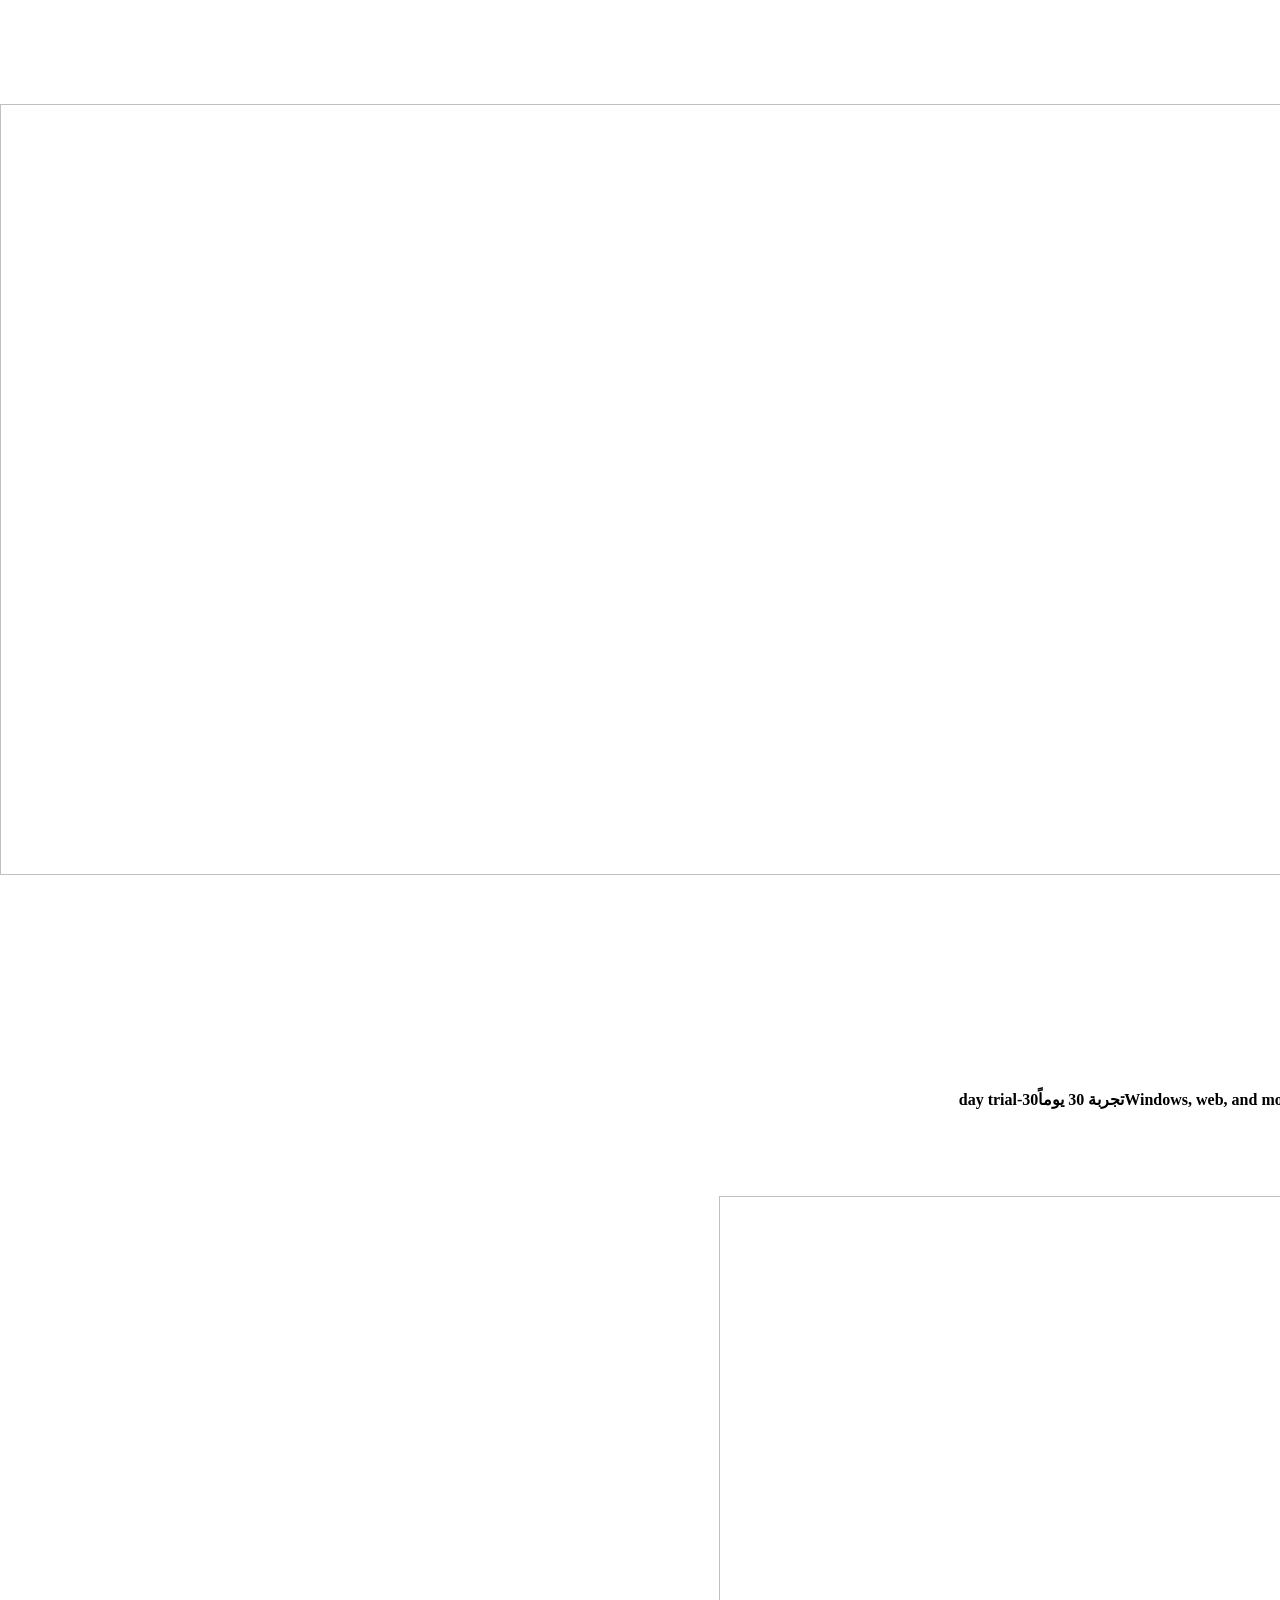
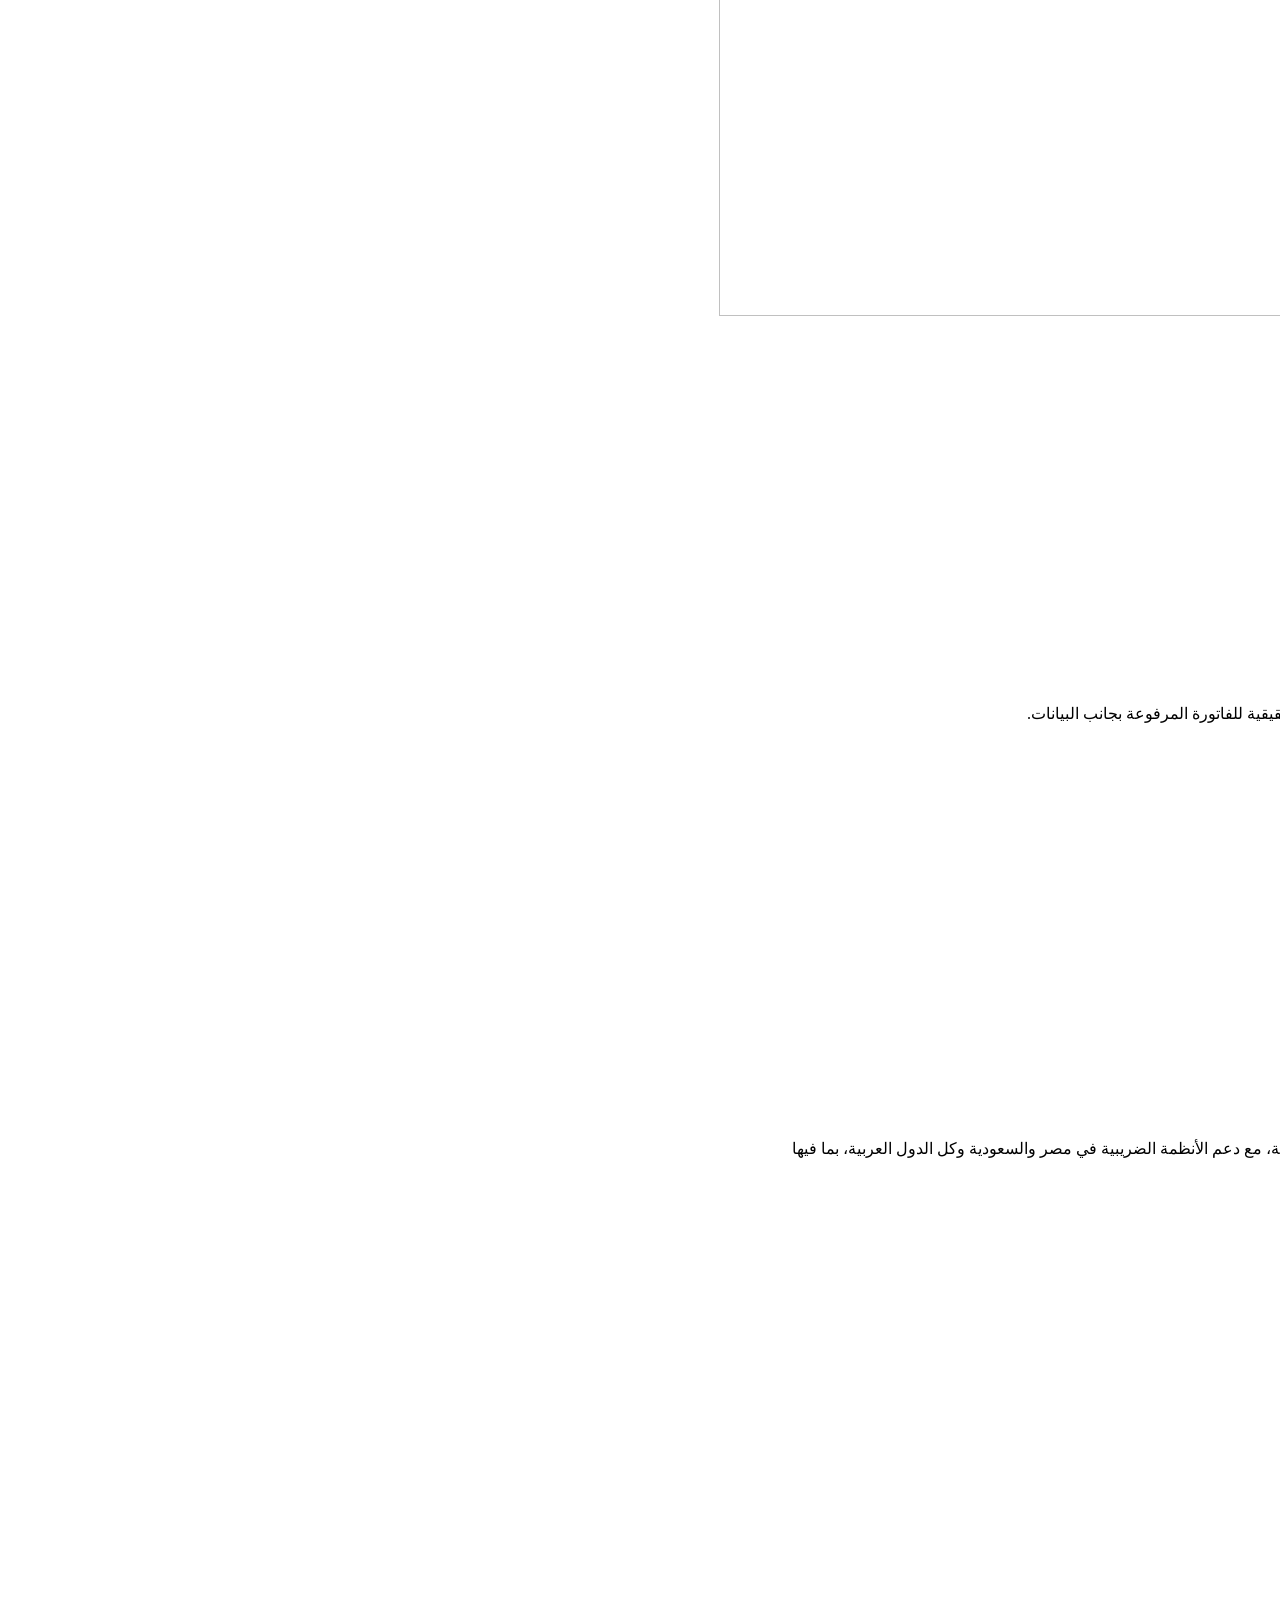
==== commit bdb7b838: "feat(marketing): rebuild About page and make language choice site-wide - Rebuild src/about.html to m" ====
--- a/src/index.html
+++ b/src/index.html
@@ -2,29 +2,11 @@
 <html lang="ar" dir="rtl" data-theme="auto"><head>
 <meta charset="utf-8"><meta name="viewport" content="width=device-width,initial-scale=1"><meta name="color-scheme" content="light dark"><meta name="theme-color" content="#071d25">
 <title>ENGINEX ERP | محاسبة فروع وفوترة ZATCA وETA وإدارة المقاولات</title><meta name="description" content="نظام محاسبي سحابي للمقاولات: فروع بقاعدة بيانات مستقلة عند الحاجة ولوحة مركزية تجمع المبيعات والتكلفة وصافي الربح، فوترة إلكترونية متوافقة مع ZATCA في السعودية وETA في مصر، وإدارة مشاريع ومستخلصات. ابدأ بباقة مجانية بلا بطاقة دفع."><meta name="robots" content="index,follow,max-image-preview:large"><link rel="canonical" href="https://enginex2030.com/"><link rel="alternate" hreflang="ar" href="https://enginex2030.com/"><link rel="alternate" hreflang="en" href="https://enginex2030.com/en/"><link rel="alternate" hreflang="x-default" href="https://enginex2030.com/"><meta property="og:type" content="website"><meta property="og:site_name" content="ENGINEX ERP"><meta property="og:locale" content="ar_SA"><meta property="og:locale:alternate" content="en_US"><meta property="og:title" content="ENGINEX ERP | محاسبة فروع وفوترة ZATCA وETA وإدارة المقاولات"><meta property="og:description" content="نظام محاسبي سحابي للمقاولات: فروع بقاعدة بيانات مستقلة عند الحاجة ولوحة مركزية تجمع المبيعات والتكلفة وصافي الربح، فوترة إلكترونية متوافقة مع ZATCA في السعودية وETA في مصر، وإدارة مشاريع ومستخلصات. ابدأ بباقة مجانية بلا بطاقة دفع."><meta property="og:url" content="https://enginex2030.com/"><meta property="og:image" content="https://enginex2030.com/screens/projects.webp"><meta name="twitter:card" content="summary_large_image"><meta name="twitter:title" content="ENGINEX ERP"><meta name="twitter:image" content="https://enginex2030.com/screens/projects.webp"><link rel="icon" href="/favicon.ico" sizes="any"><link rel="apple-touch-icon" href="/apple-touch-icon.png"><link rel="preload" href="/fonts/cairo-arabic.woff2" as="font" type="font/woff2" crossorigin><link rel="preload" href="/fonts/cairo-latin.woff2" as="font" type="font/woff2" crossorigin><link rel="preload" as="image" type="image/avif" imagesrcset="/media/hero-architecture-20261024-1024.avif 1024w, /media/hero-architecture-20261024-1600.avif 1600w, /media/hero-architecture-20261024-2039.avif 2039w" imagesizes="max(100vw, min(820px, 100svh - 82px) * 2.64)" fetchpriority="high">
-<style>
-@font-face{font-family:ExAr;src:url('/fonts/cairo-arabic.woff2') format('woff2');font-display:swap}@font-face{font-family:ExEn;src:url('/fonts/cairo-latin.woff2') format('woff2');font-display:swap}:root{--ink:#071d25;--ink2:#103640;--brand:#079a92;--accent:#46c9e9;--bg:#fff;--soft:#f7f9fa;--line:#dce6e8;--muted:#5d737b;--r:16px;--shadow:0 24px 54px -38px #001c25;--section:clamp(72px,9vw,128px)}@media(prefers-color-scheme:dark){html[data-theme=auto]{--bg:#071a21;--soft:#0b232c;--ink:#eefafa;--ink2:#d8f1f1;--line:#24414a;--muted:#acc4c8}}html[data-theme=dark]{--bg:#071a21;--soft:#0b232c;--ink:#eefafa;--ink2:#d8f1f1;--line:#24414a;--muted:#acc4c8}*{box-sizing:border-box}html{scroll-behavior:smooth;scroll-padding-block-start:86px}body{margin:0;background:var(--bg);color:var(--ink);font-family:ExAr,ExEn,Inter,Arial,sans-serif;line-height:1.65}body:before{content:"";position:fixed;inset:0;z-index:-1;opacity:.22;background-image:linear-gradient(var(--line) 1px,transparent 1px),linear-gradient(90deg,var(--line) 1px,transparent 1px);background-size:48px 48px;mask-image:linear-gradient(#000,transparent 65%)}a{color:inherit;text-decoration:none}button{font:inherit}img{display:block;max-width:100%;height:auto}.wrap{width:min(1184px,calc(100% - 32px));margin-inline:auto}.skip{position:fixed;z-index:100;inset-inline-start:1rem;inset-block-start:-5rem;padding:.7rem 1rem;background:#fff;color:#071d25;border-radius:9px}.skip:focus{inset-block-start:1rem}.header{position:sticky;inset-block-start:0;z-index:30;border-block-end:1px solid color-mix(in srgb,var(--line),transparent 20%);background:color-mix(in srgb,var(--bg),transparent 8%);backdrop-filter:blur(18px)}.nav{min-height:76px;display:flex;align-items:center;justify-content:space-between;gap:.7rem}.brand{display:flex;align-items:center;gap:.65rem}.brand img{width:38px;height:38px}.brand b{font:800 1.05rem ExEn,Arial}.brand small{display:block;color:var(--muted);font-size:.61rem}.navlinks{display:none;gap:1.25rem;color:var(--muted);font-size:.8rem;font-weight:800}.tools{display:flex;gap:.45rem;align-items:center}.tool{width:40px;height:40px;border:1px solid var(--line);border-radius:10px;background:transparent;color:var(--ink);font-weight:800;cursor:pointer}.btn{display:inline-flex;justify-content:center;align-items:center;gap:.5rem;min-height:50px;padding:.75rem 1.2rem;border:1px solid transparent;border-radius:12px;background:var(--brand);color:#fff;font-weight:900;cursor:pointer;box-shadow:0 14px 28px -18px #00766e;transition:.25s ease}.btn:hover{transform:translateY(-2px);background:#07847d}.btn.ghost{background:transparent;color:var(--ink);border-color:var(--line);box-shadow:none}.hero .ghost{color:#fff;border-color:#7b9da3}.tiny{min-height:40px;padding:.55rem .85rem;font-size:.8rem}.menu{display:grid}.mobile{display:none;position:fixed;z-index:29;inset:76px 0 0;background:color-mix(in srgb,var(--bg),transparent 2%);padding:1.25rem}.mobile.open{display:block}.mobile a{display:block;padding:1rem;border-block-end:1px solid var(--line);font-weight:800}.mobile .btn{margin-block-start:1rem;width:100%}.hero-flow{position:absolute;inset:0;width:100%;height:100%;z-index:0;opacity:.7;pointer-events:none;mask-image:linear-gradient(to bottom,transparent 0,#000 24%,#000 100%)}.hero{overflow:hidden;position:relative;color:#f5ffff;background:radial-gradient(circle at 10% 0,rgba(70,201,233,.25),transparent 25%),radial-gradient(circle at 90% 20%,rgba(7,154,146,.28),transparent 24%),linear-gradient(135deg,#071d25,#0d3640)}.hero:before{content:"";position:absolute;inset:0;z-index:0;background-image:linear-gradient(#fff1 1px,transparent 1px),linear-gradient(90deg,#fff1 1px,transparent 1px);background-size:52px 52px;mask-image:linear-gradient(90deg,#000,transparent 88%)}.hero-grid{position:relative;z-index:1;display:grid;gap:3rem;padding-block:clamp(72px,10vw,130px) 70px}.eyebrow{display:flex;align-items:center;gap:.55rem;color:var(--brand);font-size:.75rem;font-weight:900}.eyebrow:before{content:"";width:28px;height:2px;background:currentColor}.hero .eyebrow{color:#79e8d6}h1{font-size:clamp(34px,5.4vw,72px);letter-spacing:-.06em;line-height:1.08;margin:15px 0 18px;max-width:700px;text-wrap:balance}.lead{max-width:640px;font-size:clamp(1rem,1.5vw,1.18rem);color:#c4dcdf;line-height:1.9}.hero-actions{display:flex;flex-direction:column;gap:.7rem;margin-block:28px}.assurance{display:flex;flex-wrap:wrap;gap:.8rem 1.1rem;color:#c2dadd;font-size:.76rem;font-weight:700}.assurance span:before{content:"✓";color:#70e7d4;margin-inline-end:.4rem}.frame{position:relative;padding:.5rem;border:1px solid #ffffff3b;border-radius:22px;background:#ffffff14;box-shadow:0 42px 90px -42px #000;backdrop-filter:blur(10px)}.bar{height:29px;display:flex;align-items:center;gap:5px;padding-inline:8px;direction:ltr}.bar i{width:8px;height:8px;border-radius:50%;background:#ef756d}.bar i:nth-child(2){background:#f3c156}.bar i:nth-child(3){background:#54d586}.bar b{margin-left:8px;padding:2px 10px;border-radius:30px;background:#fff1;color:#d9eeee;font:600 .6rem ExEn}.frame img{width:100%;aspect-ratio:16/9;object-fit:cover;object-position:top;border-radius:12px}.float{position:absolute;inset-inline-end:-7px;inset-block-end:-18px;min-width:160px;padding:12px 14px;border:1px solid #fff3;border-radius:13px;background:#071d25e8;box-shadow:0 15px 30px -18px #000}.float b{display:block;color:#75e7d5;font:800 1.3rem ExEn}.float span{font-size:.65rem;color:#bad5d8}.trusted{border-block-end:1px solid var(--line);background:var(--bg)}.trusted .wrap{display:grid;gap:1rem;padding-block:22px;text-align:center}.trusted p{margin:0;color:var(--muted);font-size:.77rem;font-weight:800}.logos{display:grid;grid-template-columns:repeat(3,1fr);gap:.5rem}.logo{padding:.6rem;border:1px solid var(--line);border-radius:9px;color:#82959a;font:800 .74rem ExEn;filter:grayscale(1)}.section{padding-block:var(--section)}.alt{background:var(--soft)}.head{max-width:760px;margin-block-end:42px}.head.center{text-align:center;margin-inline:auto}.head.center .eyebrow{justify-content:center}.head h2{font-size:clamp(30px,4vw,54px);letter-spacing:-.05em;line-height:1.17;margin:11px 0}.head p{margin:0;color:var(--muted);font-size:.96rem}.grid{display:grid;gap:1rem}.pain{padding:1.35rem;border:1px solid var(--line);border-radius:var(--r);background:var(--bg);box-shadow:var(--shadow)}.pain em{display:grid;place-items:center;width:34px;height:34px;border-radius:10px;background:#fff0e2;color:#b96918;font:800 .75rem ExEn;font-style:normal}.pain h3{margin:1rem 0 .35rem;font-size:1rem}.pain p{margin:0;color:var(--muted);font-size:.82rem}.bridge{margin-block-start:18px;padding:1rem 1.2rem;border-inline-start:3px solid var(--brand);border-radius:0 12px 12px 0;background:color-mix(in srgb,var(--brand),transparent 92%);font-weight:800}.timeline{display:grid;gap:1rem;padding:0;margin:0;list-style:none}.step{padding:1.3rem;border:1px solid var(--line);border-radius:var(--r);background:var(--bg);box-shadow:var(--shadow)}.step strong{display:grid;place-items:center;width:36px;height:36px;border-radius:50%;background:var(--ink);color:var(--bg);font:800 .75rem ExEn}.step h3{margin:.9rem 0 .3rem;font-size:1rem}.step p{margin:0;color:var(--muted);font-size:.8rem}.inherit{margin-top:.9rem;padding-top:.7rem;border-top:1px solid var(--line);font-size:.7rem;color:var(--brand);font-weight:900}.groups{display:grid;gap:1rem}.group{padding:1.35rem;border:1px solid var(--line);border-radius:20px;background:var(--bg);box-shadow:var(--shadow)}.group header{display:flex;align-items:center;gap:.7rem;margin-bottom:.9rem}.glyph{display:grid;place-items:center;width:40px;height:40px;border-radius:12px;background:var(--soft);color:var(--brand);font-weight:900}.group h3{margin:0;font-size:1.05rem}.module{display:flex;gap:.6rem;padding:.7rem;margin-top:.5rem;border-radius:11px;background:var(--soft)}.module i{color:var(--brand);font-style:normal;font-weight:900}.module b{font-size:.84rem}.module span{display:block;color:var(--muted);font-size:.69rem}.viewer{overflow:hidden;border:1px solid var(--line);border-radius:20px;background:var(--bg);box-shadow:var(--shadow)}.tabs{display:flex;gap:.4rem;overflow:auto;padding:.8rem;border-bottom:1px solid var(--line);background:var(--soft)}.tab{min-width:118px;flex:1;padding:.6rem;border:1px solid transparent;border-radius:9px;background:transparent;color:var(--muted);font-weight:900;cursor:pointer}.tab[aria-selected=true]{background:var(--bg);border-color:var(--line);color:var(--ink)}.viewgrid{display:grid;gap:1.2rem;padding:1.2rem}.viewgrid figure{margin:0;overflow:hidden;border:1px solid var(--line);border-radius:12px}.viewgrid img{width:100%;aspect-ratio:16/9;object-fit:cover;object-position:top}.viewgrid h3{font-size:clamp(25px,3vw,38px);line-height:1.2;margin:0 0 .6rem}.viewgrid p{margin:0;color:var(--muted)}.points{padding:0;list-style:none}.points li{font-size:.8rem;margin:.4rem 0}.points li:before{content:"✓";color:var(--brand);margin-inline-end:.5rem;font-weight:900}.zatca{position:relative;overflow:hidden;color:#efffff;background:linear-gradient(135deg,#092c36,#071d25)}.zatca:after{content:"ZATCA";position:absolute;inset-inline-end:-.1em;inset-block-end:-.55em;color:#fff1;font:900 clamp(80px,18vw,250px) ExEn;letter-spacing:-.1em}.zatca .wrap{position:relative;z-index:1}.zatca h2{font-size:clamp(32px,4vw,56px);line-height:1.15;margin:10px 0}.zatca p{color:#bad6d8;max-width:630px}.compliance{display:grid;gap:.7rem}.compliance div{padding:1rem;border:1px solid #fff2;border-radius:12px;background:#fff1}.compliance b{display:block;font-size:.85rem}.compliance span{font-size:.72rem;color:#b8d4d6}.security,.platform,.testimonial{padding:1.3rem;border:1px solid var(--line);border-radius:var(--r);background:var(--bg);box-shadow:var(--shadow)}.security h3,.platform h3{margin:.8rem 0 .3rem;font-size:1rem}.security p,.platform p{margin:0;color:var(--muted);font-size:.77rem}.platform em{font:800 1rem ExEn;color:var(--brand);font-style:normal}.testimonial blockquote{margin:0;font-size:.93rem;font-weight:800}.testimonial small{display:block;margin-top:1rem;color:var(--muted);font-size:.7rem}.outcome{padding:1.3rem;border-radius:var(--r);background:linear-gradient(145deg,var(--ink),var(--ink2));color:#fff}.outcome b{font:900 clamp(46px,6vw,72px) ExEn;color:#74e4d5;letter-spacing:-.07em}.outcome p{margin:0;color:#c2dfde}.billing{display:flex;gap:.35rem;width:max-content;max-width:100%;margin:0 auto 1.5rem;padding:.32rem;border:1px solid var(--line);border-radius:12px;background:var(--soft)}.billing button{border:0;border-radius:9px;padding:.55rem .8rem;background:transparent;color:var(--muted);font-weight:900;cursor:pointer}.billing button[aria-pressed=true]{background:var(--bg);color:var(--ink);box-shadow:0 5px 12px -9px #000}.prices{max-width:920px;margin:auto;display:grid;gap:1rem}.pricecard{position:relative;min-height:250px;padding:1.5rem;border:1px solid var(--line);border-radius:20px;background:var(--bg);box-shadow:var(--shadow)}.pricecard.best{border-color:var(--brand)}.pricecard.free{border-block-start:5px solid var(--ed-ink)}.pricecard strong{line-height:1}.pricecard small{display:block;margin-top:.4rem;font-size:.34em;font-weight:800;letter-spacing:-.01em;line-height:1.25}.pricecard .free-list{display:flex;flex-wrap:wrap;gap:.4rem;margin:.9rem 0 0;padding:0;list-style:none}.pricecard .free-list li{padding:.2rem .55rem;border:1px solid var(--ed-rule);border-radius:0;font-size:.74rem;font-weight:800;color:var(--ed-ink)}.badge{position:absolute;inset-inline-end:14px;inset-block-start:14px;padding:3px 8px;border-radius:20px;background:var(--brand);color:#fff;font-size:.6rem;font-weight:900}.pricecard strong{display:block;font:900 clamp(38px,5vw,60px) ExEn;letter-spacing:-.06em;font-variant-numeric:tabular-nums;margin-top:.8rem}.pricecard small,.pricecard p{color:var(--muted)}.pricecard p{font-size:.78rem}.pricecard del.orig{display:block;margin-top:.35rem;color:var(--muted);font-size:.72rem;font-weight:700;text-decoration:line-through}.skel{display:grid;gap:.8rem}.skel i{height:16px;border-radius:6px;background:linear-gradient(90deg,var(--soft),var(--line),var(--soft));background-size:200% 100%;animation:loading 1.3s infinite}.skel i:nth-child(1){width:30%}.skel i:nth-child(2){width:55%;height:50px}.skel i:nth-child(3){width:85%}@keyframes loading{to{background-position:-200% 0}}.price-error{grid-column:1/-1;padding:1rem;border:1px solid #e6bb8a;border-radius:12px;background:#fff6eb;color:#825212;text-align:center}.faq{max-width:820px;margin:auto}.faq details{border-bottom:1px solid var(--line)}.faq summary{display:flex;justify-content:space-between;gap:1rem;padding:1rem .1rem;list-style:none;font-weight:900;cursor:pointer}.faq summary::-webkit-details-marker{display:none}.faq summary:after{content:"+";font:500 1.4rem ExEn;color:var(--brand)}.faq details[open] summary:after{content:"−"}.faq p{padding:0 .1rem 1rem;margin:0;color:var(--muted);font-size:.86rem}.closing{position:relative;overflow:hidden;color:#fff;background:linear-gradient(120deg,#078c85,#1268a3)}.closing:after{content:"";position:absolute;inset:auto -100px -160px auto;width:460px;height:460px;border:70px solid #fff2;border-radius:50%}.closing .wrap{position:relative;z-index:1;padding-block:72px}.closing h2{font-size:clamp(32px,4vw,54px);line-height:1.16;margin:.5rem 0}.closing p{color:#d7fffa;max-width:650px}.closing .btn{background:#fff;color:#087c75}.footer{padding-block:52px;background:#06171e;color:#b7cbcf}.foot{display:grid;gap:1.5rem}.footer h3{margin:0 0 .6rem;color:#fff;font-size:.85rem}.footer a{display:block;margin:.3rem 0;font-size:.75rem}.footer p{font-size:.78rem;max-width:280px}.copy{border-top:1px solid #ffffff1a;margin-top:1.5rem;padding-top:1.2rem;color:#8ca8ad;font-size:.68rem}.reveal{opacity:0;transform:translateY(18px);transition:.55s ease}.reveal.show{opacity:1;transform:none}:focus-visible{outline:3px solid #f4b947;outline-offset:3px}@media(max-width:480px){.nav{min-height:68px;gap:.3rem}.brand{gap:.35rem;min-width:0}.brand img{width:34px;height:34px}.brand b{font-size:.78rem;white-space:nowrap}.brand small{display:none}.tools{gap:.25rem}.tool{width:38px;height:38px}.btn.tiny{min-height:40px;padding:.45rem .6rem;font-size:.67rem;white-space:nowrap}}@media(min-width:720px){.trusted .wrap{display:grid;grid-template-columns:auto 1fr;align-items:center;text-align:start}.logos{grid-template-columns:repeat(5,1fr)}.grid.four{grid-template-columns:repeat(4,1fr)}.groups{grid-template-columns:repeat(2,1fr)}.grid.three{grid-template-columns:repeat(3,1fr)}.testimonialgrid{grid-template-columns:repeat(4,1fr)}.prices{grid-template-columns:repeat(2,1fr)}.viewgrid{grid-template-columns:1.15fr .85fr;align-items:center;padding:2rem}.zatca .wrap{display:grid;grid-template-columns:1fr 1fr;gap:2rem;align-items:center}.foot{grid-template-columns:2fr repeat(3,1fr)}.closing .wrap{display:flex;justify-content:space-between;align-items:center;gap:2rem}.closing .btn{min-width:190px}}@media(min-width:1024px){.navlinks{display:flex}.menu{display:none}.hero-grid{grid-template-columns:.9fr 1.1fr;align-items:center}.hero-actions{flex-direction:row}.timeline{grid-template-columns:repeat(4,1fr);gap:0;position:relative}.timeline:before{content:"";position:absolute;inset-inline:12%;inset-block-start:44px;height:1px;background:var(--brand)}.step{margin-inline-end:1rem}.step:last-child{margin:0}}@media(prefers-reduced-motion:reduce){html{scroll-behavior:auto}.reveal{opacity:1;transform:none;transition:none}*{animation:none!important;transition:none!important}}
-.live-field{position:absolute;inset:0;width:100%;height:100%;z-index:0;pointer-events:none}.hero .hero-flow{z-index:1}.hero-field{opacity:.55;mask-image:linear-gradient(to bottom,transparent 0,#000 22%,#000 100%)}.zatca-field{opacity:.5;mask-image:linear-gradient(to bottom,transparent 0,#000 34%,#000 100%)}.closing-field{opacity:.7;mask-image:linear-gradient(to bottom,transparent 0,#000 40%,#000 96%)}@media(prefers-reduced-motion:reduce){.live-field{display:none}}
-.product-facts{display:grid;grid-template-columns:repeat(2,1fr);gap:.5rem}.product-fact{display:flex;align-items:center;justify-content:center;gap:.45rem;padding:.65rem .5rem;border:1px solid var(--line);border-radius:9px;background:var(--soft);color:var(--ink);font-size:.7rem;font-weight:800}.product-fact:before{content:"✓";color:var(--brand);font-weight:900}.product-fact b{font:inherit}.product-fact .en{display:none}html[lang=en] .product-fact .ar{display:none}html[lang=en] .product-fact .en{display:inline}@media(min-width:720px){.product-facts{grid-template-columns:repeat(5,1fr)}}
-.reveal{opacity:1;transform:none}
-/* The acquisition card only exists when the API publishes a free plan. Without
-   it the grid stays at two cards; with it the row becomes three on desktop so
-   no empty cell is left in the bordered price table. On tablets the free card
-   spans the full row as a compact strip, keeping the paid pair side by side. */
-@media(min-width:720px){.prices.with-free{grid-template-columns:1fr}}
-@media(min-width:720px) and (max-width:1023px){
-  .prices.with-free{grid-template-columns:repeat(2,1fr)}
-  .prices.with-free .pricecard.free{grid-column:1/-1;display:flex;flex-wrap:wrap;align-items:baseline;gap:.3rem 1.6rem;padding-block-start:3.1rem;min-height:0}
-  .prices.with-free .pricecard.free strong{margin:0;font-size:clamp(28px,4vw,40px)}
-  .prices.with-free .pricecard.free p{margin:0}
-  .prices.with-free .pricecard.free .free-list{margin:0;flex-basis:100%}
-}
-@media(min-width:1024px){.prices.with-free{max-width:1120px;grid-template-columns:repeat(3,1fr)}}
-</style><link rel="stylesheet" href="/editorial.css?v=20261003"><link rel="stylesheet" href="/architecture.css?v=20261024"><link rel="stylesheet" href="/motion.css?v=20261023">
+<link rel="stylesheet" href="/base.css?v=20261027"><link rel="stylesheet" href="/editorial.css?v=20261003"><link rel="stylesheet" href="/architecture.css?v=20261027"><link rel="stylesheet" href="/motion.css?v=20261023">
 <script type="application/ld+json">{"@context":"https://schema.org","@graph":[{"@type":"Organization","name":"ENGINEX ERP","url":"https://enginex2030.com/","logo":"https://enginex2030.com/logo/enginex-logo-640.png","contactPoint":{"@type":"ContactPoint","telephone":"+201147372720","contactType":"sales","areaServed":["EG","SA","AE","KW","QA","OM","BH","JO","SY","IQ","LY","SD","YE","PS","LB","MA","DZ","TN"]}},{"@type":"SoftwareApplication","name":"ENGINEX ERP","applicationCategory":"BusinessApplication","operatingSystem":"Web, Windows, Android, iOS","offers":{"@type":"Offer","priceCurrency":"EGP"}},{"@type":"BreadcrumbList","itemListElement":[{"@type":"ListItem","position":1,"name":"Home","item":"https://enginex2030.com/"}]},{"@type":"FAQPage","mainEntity":[{"@type":"Question","name":"هل أحتاج بطاقة دفع للتجربة؟","acceptedAnswer":{"@type":"Answer","text":"لا، تبدأ التجربة الكاملة لمدة 30 يوماً دون بطاقة دفع."}},{"@type":"Question","name":"هل يدعم ENGINEX العربية والإنجليزية؟","acceptedAnswer":{"@type":"Answer","text":"نعم، يدعم العربية والإنجليزية مع RTL كامل."}}]}]}</script>
-</head><body><a class="skip" href="#main" data-i="skip">انتقل إلى المحتوى</a><header class="header"><div class="wrap nav"><a class="brand" href="/"><img class="brand-logo" src="/logo/enginex-logo-320.png" srcset="/logo/enginex-logo-320.png 1x, /logo/enginex-logo-640.png 2x" width="125" height="40" alt="ENGINEX ERP"><span><small data-i="brand">نظام محاسبي سحابي</small></span></a><nav class="navlinks"><a href="#workflow" data-i="workflow">دورة العمل</a><a href="#modules" data-i="modules">الوحدات</a><a href="#compliance" data-i="compliance">الامتثال</a><a href="#pricing" data-i="pricing">الأسعار</a><a href="/install.html" data-i="download">تحميل التطبيق</a><a href="#faq" data-i="faq">الأسئلة</a></nav><div class="tools"><button class="tool" id="theme" aria-label="Theme">◐</button><button class="tool" id="lang" aria-label="Switch language">EN</button><a class="btn tiny" href="__VITE_API_BASE_URL__/register" data-i="start">ابدأ مجاناً</a><button class="tool menu" id="menu" aria-label="Menu">☰</button></div></div></header><nav class="mobile" id="mobile"><a href="#workflow" data-i="workflow">دورة العمل</a><a href="#modules" data-i="modules">الوحدات</a><a href="#compliance" data-i="compliance">الامتثال</a><a href="#pricing" data-i="pricing">الأسعار</a><a href="/install.html" data-i="download">تحميل التطبيق</a><a href="#faq" data-i="faq">الأسئلة</a><a class="btn" href="__VITE_API_BASE_URL__/register" data-i="start">ابدأ مجاناً</a></nav>
+</head><body><a class="skip" href="#main" data-i="skip">انتقل إلى المحتوى</a><header class="header"><div class="wrap nav"><a class="brand" href="/"><img class="brand-logo" src="/logo/enginex-logo-320.png" srcset="/logo/enginex-logo-320.png 1x, /logo/enginex-logo-640.png 2x" width="125" height="40" alt="ENGINEX ERP"><span><small data-i="brand">نظام محاسبي سحابي</small></span></a><nav class="navlinks"><a href="#workflow" data-i="workflow">دورة العمل</a><a href="#modules" data-i="modules">الوحدات</a><a href="#compliance" data-i="compliance">الامتثال</a><a href="#pricing" data-i="pricing">الأسعار</a><a href="/install.html" data-i="download">تحميل التطبيق</a><a href="#faq" data-i="faq">الأسئلة</a></nav><div class="tools"><button class="tool" id="theme" data-i-aria="themeLabel" aria-label="تبديل مظهر الواجهة">◐</button><a class="tool" id="lang" href="/en/" hreflang="en" aria-label="التبديل إلى الإنجليزية" data-i-aria="langLabel" data-lang-link>EN</a><a class="btn tiny" href="__VITE_API_BASE_URL__/register" data-i="start">ابدأ مجاناً</a><button class="tool menu" id="menu" data-i-aria="menuLabel" aria-label="قائمة التنقل">☰</button></div></div></header><nav class="mobile" id="mobile"><a href="#workflow" data-i="workflow">دورة العمل</a><a href="#modules" data-i="modules">الوحدات</a><a href="#compliance" data-i="compliance">الامتثال</a><a href="#pricing" data-i="pricing">الأسعار</a><a href="/install.html" data-i="download">تحميل التطبيق</a><a href="#faq" data-i="faq">الأسئلة</a><a class="btn" href="__VITE_API_BASE_URL__/register" data-i="start">ابدأ مجاناً</a></nav>
 <span id="top"></span><main id="main"><section class="hero"><picture><source type="image/avif" srcset="/media/hero-architecture-20261024-1024.avif 1024w, /media/hero-architecture-20261024-1600.avif 1600w, /media/hero-architecture-20261024-2039.avif 2039w" sizes="max(100vw, min(820px, 100svh - 82px) * 2.64)"><img class="future-cover" src="/media/hero-architecture-20261024-1600.webp" srcset="/media/hero-architecture-20261024-1024.webp 1024w, /media/hero-architecture-20261024-1600.webp 1600w, /media/hero-architecture-20261024-2039.webp 2039w" sizes="max(100vw, min(820px, 100svh - 82px) * 2.64)" width="2039" height="771" alt="" fetchpriority="high"></picture><div class="hero-blur" aria-hidden="true"><i></i><i></i><i></i><i></i></div><div class="wrap hero-grid"><div class="reveal"><span class="eyebrow" data-i="heroK">نظام محاسبي سحابي للمقاولات والبناء والقطاعات المرتبطة</span><h1 data-i="heroH" data-split>اعرف ربحية كل مشروع قبل أن تصبح مفاجأة.</h1><p class="lead" data-i="heroP">ENGINEX يربط المكتب والموقع والمالية والمخزون في دورة واحدة؛ من المناقصة حتى المستخلص والقيد المحاسبي.</p><div class="hero-actions"><a class="btn" href="__VITE_API_BASE_URL__/register" data-i="trial">ابدأ 30 يوماً مجاناً</a><a class="btn ghost" href="#viewer" data-i="tour">▶ شاهد واجهة المنتج</a></div><div class="assurance"><span data-i="noCard">بلا بطاقة دفع</span><span data-i="rtl">عربي وإنجليزي</span><span data-i="devices">ويندوز وويب وهاتف</span></div></div></div></section><section class="trusted"><div class="wrap"><p data-i="trusted">مصمم للمقاولات والبناء وموردي المواد وأجهزة المساحة في الخليج</p><div class="product-facts"><span class="product-fact"><b class="ar">خدمة سحابية</b><b class="en" lang="en">Cloud service</b></span><span class="product-fact"><b class="ar">عربي وإنجليزي</b><b class="en" lang="en">Arabic and English</b></span><span class="product-fact"><b class="ar">أكثر من 15 وحدة</b><b class="en" lang="en">15+ modules</b></span><span class="product-fact"><b class="ar">ويندوز وويب وهاتف</b><b class="en" lang="en">Windows, web, and mobile</b></span><span class="product-fact"><b class="ar">تجربة 30 يوماً</b><b class="en" lang="en">30-day trial</b></span></div></div></section>
-<span id="control"></span><section class="section" id="viewer"><div class="wrap"><header class="head reveal"><span class="eyebrow" data-i="viewK">انظر إلى العمل وهو مترابط</span><h2 data-i="viewH">واجهة واحدة تمنح كل دور ما يحتاجه لاتخاذ الخطوة التالية.</h2></header><div class="viewer reveal"><div class="tabs" role="tablist" id="tabs"></div><div class="viewgrid" id="viewPanel" role="tabpanel"><figure><img id="shot" src="/screens/projects.webp" width="1280" height="720" alt=""></figure><div><h3 id="shotTitle"></h3><p id="shotText"></p><ul class="points" id="points"></ul></div></div></div></div></section>
+<span id="control"></span><section class="section" id="viewer"><div class="wrap"><header class="head reveal"><span class="eyebrow" data-i="viewK">انظر إلى العمل وهو مترابط</span><h2 data-i="viewH">واجهة واحدة تمنح كل دور ما يحتاجه لاتخاذ الخطوة التالية.</h2></header><div class="viewer reveal"><div class="tabs" role="tablist" id="tabs"></div><div class="viewgrid" id="viewPanel" role="tabpanel"><figure><img id="shot" src="/screens/projects.webp" width="1280" height="720" alt=""><figcaption class="shot-note" data-i="shotNote"></figcaption></figure><div><h3 id="shotTitle"></h3><p id="shotText"></p><ul class="points" id="points"></ul></div></div></div></div></section>
 <section class="section alt" id="problem"><div class="wrap"><header class="head reveal"><span class="eyebrow" data-i="painK">المشكلة ليست نقص البيانات</span><h2 data-i="painH">المشكلة أن كل فريق يعمل من نسخة مختلفة من الحقيقة.</h2><p data-i="painP">عندما تنفصل الكميات والعقد والموقع والفاتورة، يصبح القرار متأخراً مهما كانت التقارير جميلة.</p></header><div id="painGrid" class="grid four"></div><p class="bridge reveal" data-i="bridge">ENGINEX يجعل كل خطوة مصدر بيانات للخطوة التالية، لتنتقل من متابعة متفرقة إلى قرار مبني على أثر مالي واضح.</p></div></section>
 <span id="flow"></span><section class="section" id="workflow"><div class="wrap"><header class="head reveal"><span class="eyebrow" data-i="flowK">مسار واحد قابل للتتبع</span><h2 data-i="flowH">من العرض إلى القيد، لا تعِد إدخال ما تعرفه المنصة بالفعل.</h2><p data-i="flowP">كل مرحلة ترث المرجع والكميات والحالة والمسؤول من المرحلة السابقة، مع بقاء الأثر التشغيلي والمالي متصلاً.</p></header><ol class="timeline" id="timeline"></ol></div></section>
 <section class="section ai" id="ai-invoices"><div class="wrap ai-grid"><header class="head reveal"><span class="eyebrow" data-i="aiK">جديد: الذكاء الاصطناعي في المشتريات</span><h2 data-i="aiH">ارفع فاتورة المورد، واترك الإدخال للنظام.</h2><p data-i="aiP">يقرأ ENGINEX ملف فاتورة الشراء ويحلّله، ثم يملأ بياناتها ويضيف الموردين الجدد تلقائياً بضغطة زر واحدة، مع معاينة حقيقية للفاتورة المرفوعة بجانب البيانات.</p><ol class="ai-steps" id="aiSteps"></ol></header><div class="ai-demo reveal" aria-hidden="true"><div class="ai-stage"><div class="ai-float"><span class="ai-floor"></span><div class="ai-doc"><b data-i="aiDoc">فاتورة شراء مرفوعة</b><i></i><i></i><i></i><i></i><i></i><i></i><i></i><span class="ai-scan"></span></div><div class="ai-panel"><div class="ai-fields" id="aiFields"></div><span class="ai-btn" data-i="aiBtn">تعبئة بضغطة واحدة</span></div></div></div></div></div></section>
@@ -35,7 +17,7 @@
 <section class="section alt"><div class="wrap"><header class="head reveal"><span class="eyebrow" data-i="storyK">دليل المنتج قبل الشراء</span><h2 data-i="storyH">تحقق بنفسك من المنتج قبل الالتزام.</h2></header><div class="grid testimonialgrid" id="stories"></div></div></section>
 <section class="section" id="pricing"><div class="wrap"><header class="head center reveal"><span class="eyebrow" data-i="priceK">سعر واضح، تجربة كاملة</span><h2 data-i="priceH">قارن مدة السنة والسنتين بوضوح قبل الاشتراك.</h2></header><div class="prices" id="prices"><div class="pricecard"><div class="skel"><i></i><i></i><i></i></div></div><div class="pricecard"><div class="skel"><i></i><i></i><i></i></div></div></div><p class="price-note"><a class="btn" href="__VITE_API_BASE_URL__/register" data-i="workspace">أنشئ مساحة تجريبية</a></p></div></section>
 <section class="section alt" id="faq"><div class="wrap"><header class="head center reveal"><span class="eyebrow" data-i="faqK">إجابات قبل أن تبدأ</span><h2 data-i="faqH">كل ما تحتاج إلى معرفته لاتخاذ الخطوة التالية.</h2></header><div class="faq reveal" id="faqs"></div></div></section><section class="closing"><canvas class="live-field closing-field" data-live-field data-mode="warp" aria-hidden="true"></canvas><div class="wrap"><div class="reveal"><span class="eyebrow" data-i="closeK">ابدأ من مشروع واحد</span><h2 data-i="closeH">حوّل المتابعة اليومية إلى رؤية تشغيلية ومالية يمكنك الوثوق بها.</h2><p data-i="closeP">أنشئ مساحة ENGINEX، ادع فريقك، وابدأ تجربة 30 يوماً بلا بطاقة دفع.</p></div><a class="btn reveal" href="__VITE_API_BASE_URL__/register" data-i="trial">ابدأ 30 يوماً مجاناً</a></div></section></main>
-<span id="payment"></span><footer class="footer"><div class="wrap"><div class="foot"><div><a class="brand" href="/"><img class="brand-logo" src="/logo/enginex-logo-light-320.png" srcset="/logo/enginex-logo-light-320.png 1x, /logo/enginex-logo-light-640.png 2x" width="125" height="40" alt="ENGINEX ERP"></a><p data-i="footP">منصة ERP سحابية مصرية تدعم المنشآت في مصر وكل الدول العربية،</p></div><div><h3 data-i="product">المنتج</h3><a href="#modules" data-i="modules">الوحدات</a><a href="#pricing" data-i="pricing">الأسعار</a><a href="/install.html" data-i="apps">التطبيقات</a></div><div><h3 data-i="company">الشركة</h3><a href="__VITE_API_BASE_URL__/owner-login">دخول / Login</a><a href="/about.html" data-i="about">من نحن</a><a href="mailto:support@enginex2030.com" data-i="support">الدعم</a><a href="https://wa.me/201147372720" target="_blank" rel="noopener noreferrer" aria-label="تواصل عبر واتساب / Contact us on WhatsApp" title="WhatsApp"><svg width="24" height="24" viewBox="0 0 24 24" fill="none" aria-hidden="true"><path d="M20.5 11.7a8.5 8.5 0 0 1-12.6 7.45L3 20.5l1.3-4.73A8.5 8.5 0 1 1 20.5 11.7Z" stroke="currentColor" stroke-width="1.8" stroke-linecap="round" stroke-linejoin="round"/><path d="M8.15 7.65c.2-.43.4-.44.7-.45h.6c.18 0 .38.07.5.35l.8 1.9c.1.25.04.47-.1.68l-.58.74c-.17.2-.14.4-.02.61.5.88 1.2 1.65 2.05 2.24.22.16.43.18.64.02l.9-.72c.22-.18.45-.2.7-.08l1.82.86c.28.13.43.3.4.54-.08.7-.42 1.36-.96 1.82-.48.42-1.12.62-1.75.55-1.04-.14-2.04-.5-2.93-1.05a10.42 10.42 0 0 1-3.4-3.15c-.62-.87-1.02-1.86-1.16-2.89-.08-.74.13-1.48.58-2.07.34-.44.75-.72 1.2-.9Z" fill="currentColor"/></svg></a></div><div><h3 data-i="legal">قانوني</h3><a href="/privacy.html" data-i="privacy">الخصوصية</a><a href="/terms.html" data-i="terms">الشروط</a></div></div><div class="copy">© <span id="year"></span> ENGINEX ERP · <span data-i="rights">جميع الحقوق محفوظة.</span></div><div class="foot-mark" aria-hidden="true">ENGINEX</div></div></footer>
+<span id="payment"></span><footer class="footer"><div class="wrap"><div class="foot"><div><a class="brand" href="/"><img class="brand-logo" src="/logo/enginex-logo-light-320.png" srcset="/logo/enginex-logo-light-320.png 1x, /logo/enginex-logo-light-640.png 2x" width="125" height="40" alt="ENGINEX ERP"></a><p data-i="footP">منصة ERP سحابية مصرية تدعم المنشآت في مصر وكل الدول العربية،</p></div><div><h3 data-i="product">المنتج</h3><a href="#modules" data-i="modules">الوحدات</a><a href="#pricing" data-i="pricing">الأسعار</a><a href="/install.html" data-i="apps">التطبيقات</a></div><div><h3 data-i="company">الشركة</h3><a href="__VITE_API_BASE_URL__/owner-login" data-i="login">دخول</a><a href="/about.html" data-i="about">من نحن</a><a href="mailto:support@enginex2030.com" data-i="support">الدعم</a><a href="https://wa.me/201147372720" target="_blank" rel="noopener noreferrer" data-i-aria="waLabel" aria-label="تواصل عبر واتساب" title="WhatsApp"><svg width="24" height="24" viewBox="0 0 24 24" fill="none" aria-hidden="true"><path d="M20.5 11.7a8.5 8.5 0 0 1-12.6 7.45L3 20.5l1.3-4.73A8.5 8.5 0 1 1 20.5 11.7Z" stroke="currentColor" stroke-width="1.8" stroke-linecap="round" stroke-linejoin="round"/><path d="M8.15 7.65c.2-.43.4-.44.7-.45h.6c.18 0 .38.07.5.35l.8 1.9c.1.25.04.47-.1.68l-.58.74c-.17.2-.14.4-.02.61.5.88 1.2 1.65 2.05 2.24.22.16.43.18.64.02l.9-.72c.22-.18.45-.2.7-.08l1.82.86c.28.13.43.3.4.54-.08.7-.42 1.36-.96 1.82-.48.42-1.12.62-1.75.55-1.04-.14-2.04-.5-2.93-1.05a10.42 10.42 0 0 1-3.4-3.15c-.62-.87-1.02-1.86-1.16-2.89-.08-.74.13-1.48.58-2.07.34-.44.75-.72 1.2-.9Z" fill="currentColor"/></svg></a></div><div><h3 data-i="legal">قانوني</h3><a href="/privacy.html" data-i="privacy">الخصوصية</a><a href="/terms.html" data-i="terms">الشروط</a></div></div><div class="copy">© <span id="year"></span> ENGINEX ERP · <span data-i="rights">جميع الحقوق محفوظة.</span></div><div class="foot-mark" aria-hidden="true">ENGINEX</div></div></footer>
 <script async src="https://www.googletagmanager.com/gtag/js?id=G-1K7XZ18CKD"></script>
 <script>window.dataLayer=window.dataLayer||[];function gtag(){dataLayer.push(arguments)}gtag('js',new Date);gtag('config','G-1K7XZ18CKD',{anonymize_ip:true});</script>
 <script defer src="/config.js"></script><script defer src="/marketing.js?v=20261023-motion"></script><script defer src="/motion.js?v=20261023"></script><script defer src="/seo.js"></script></body></html>
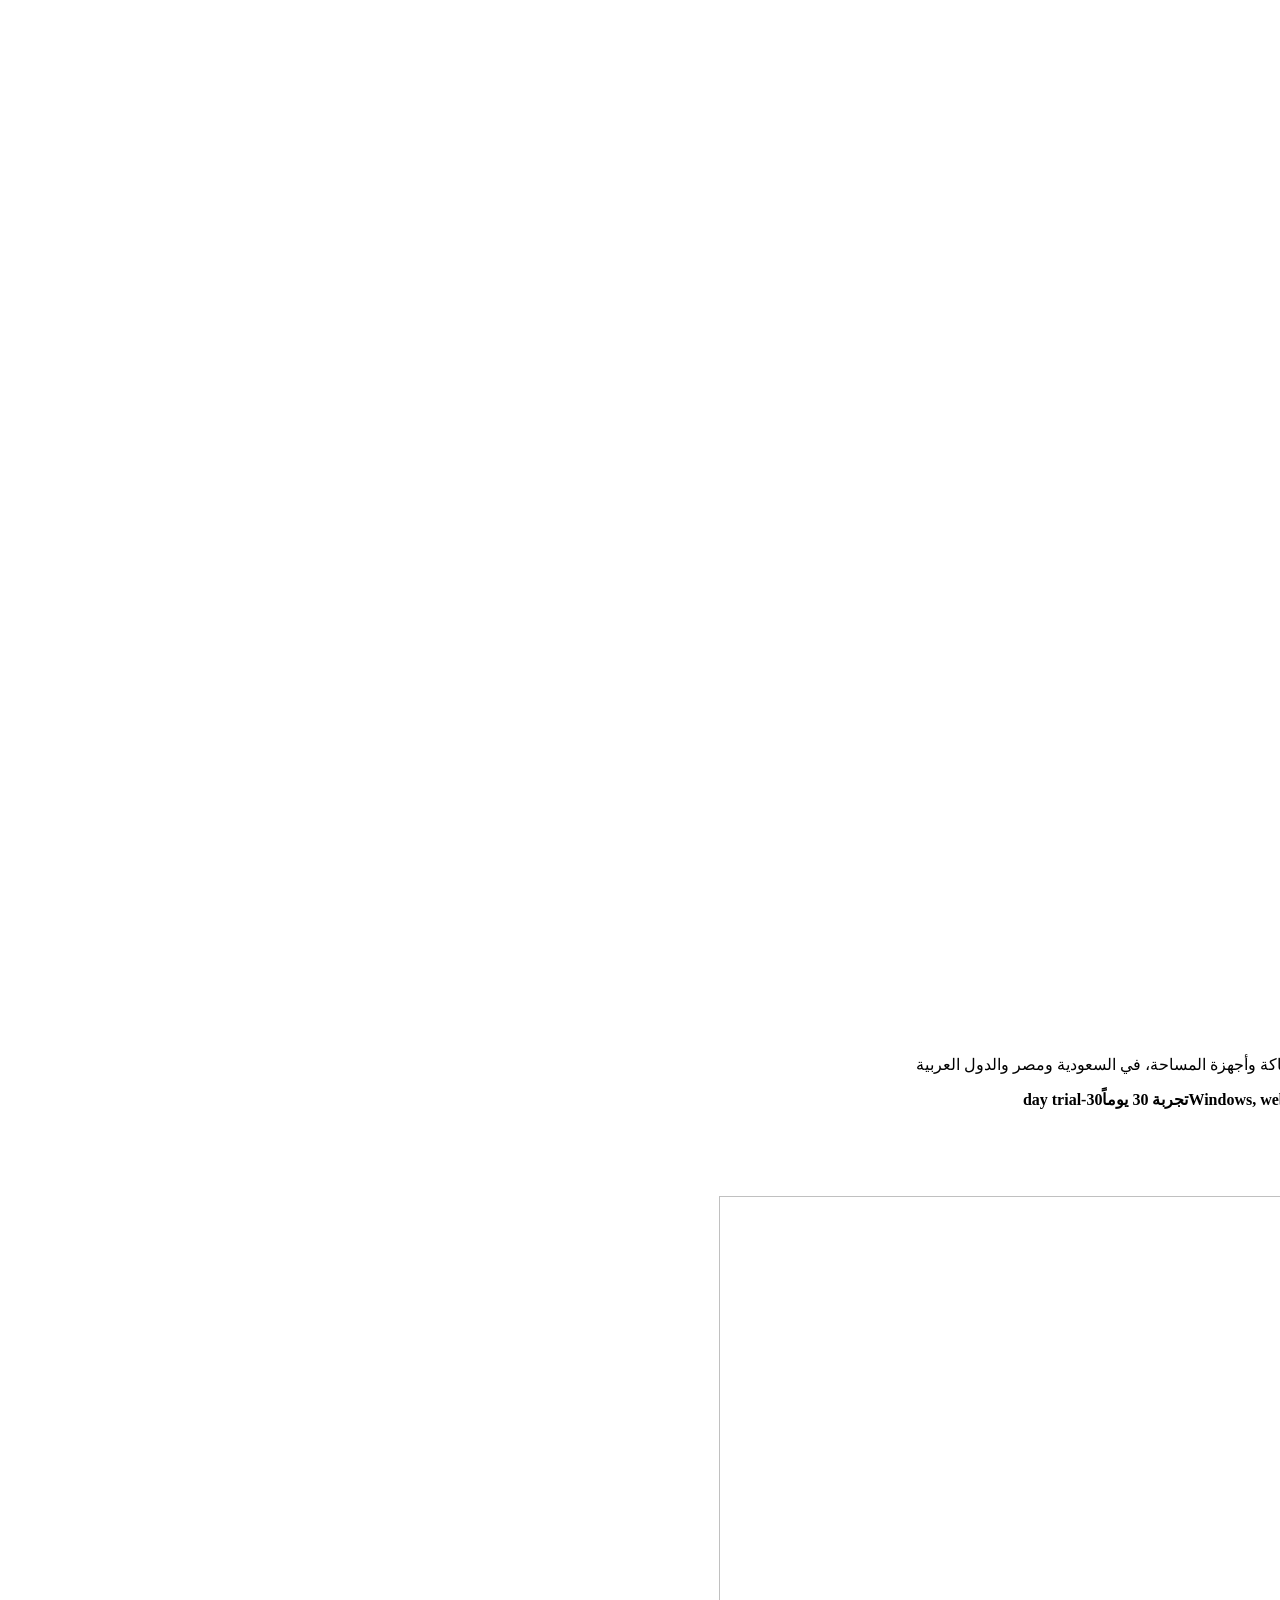
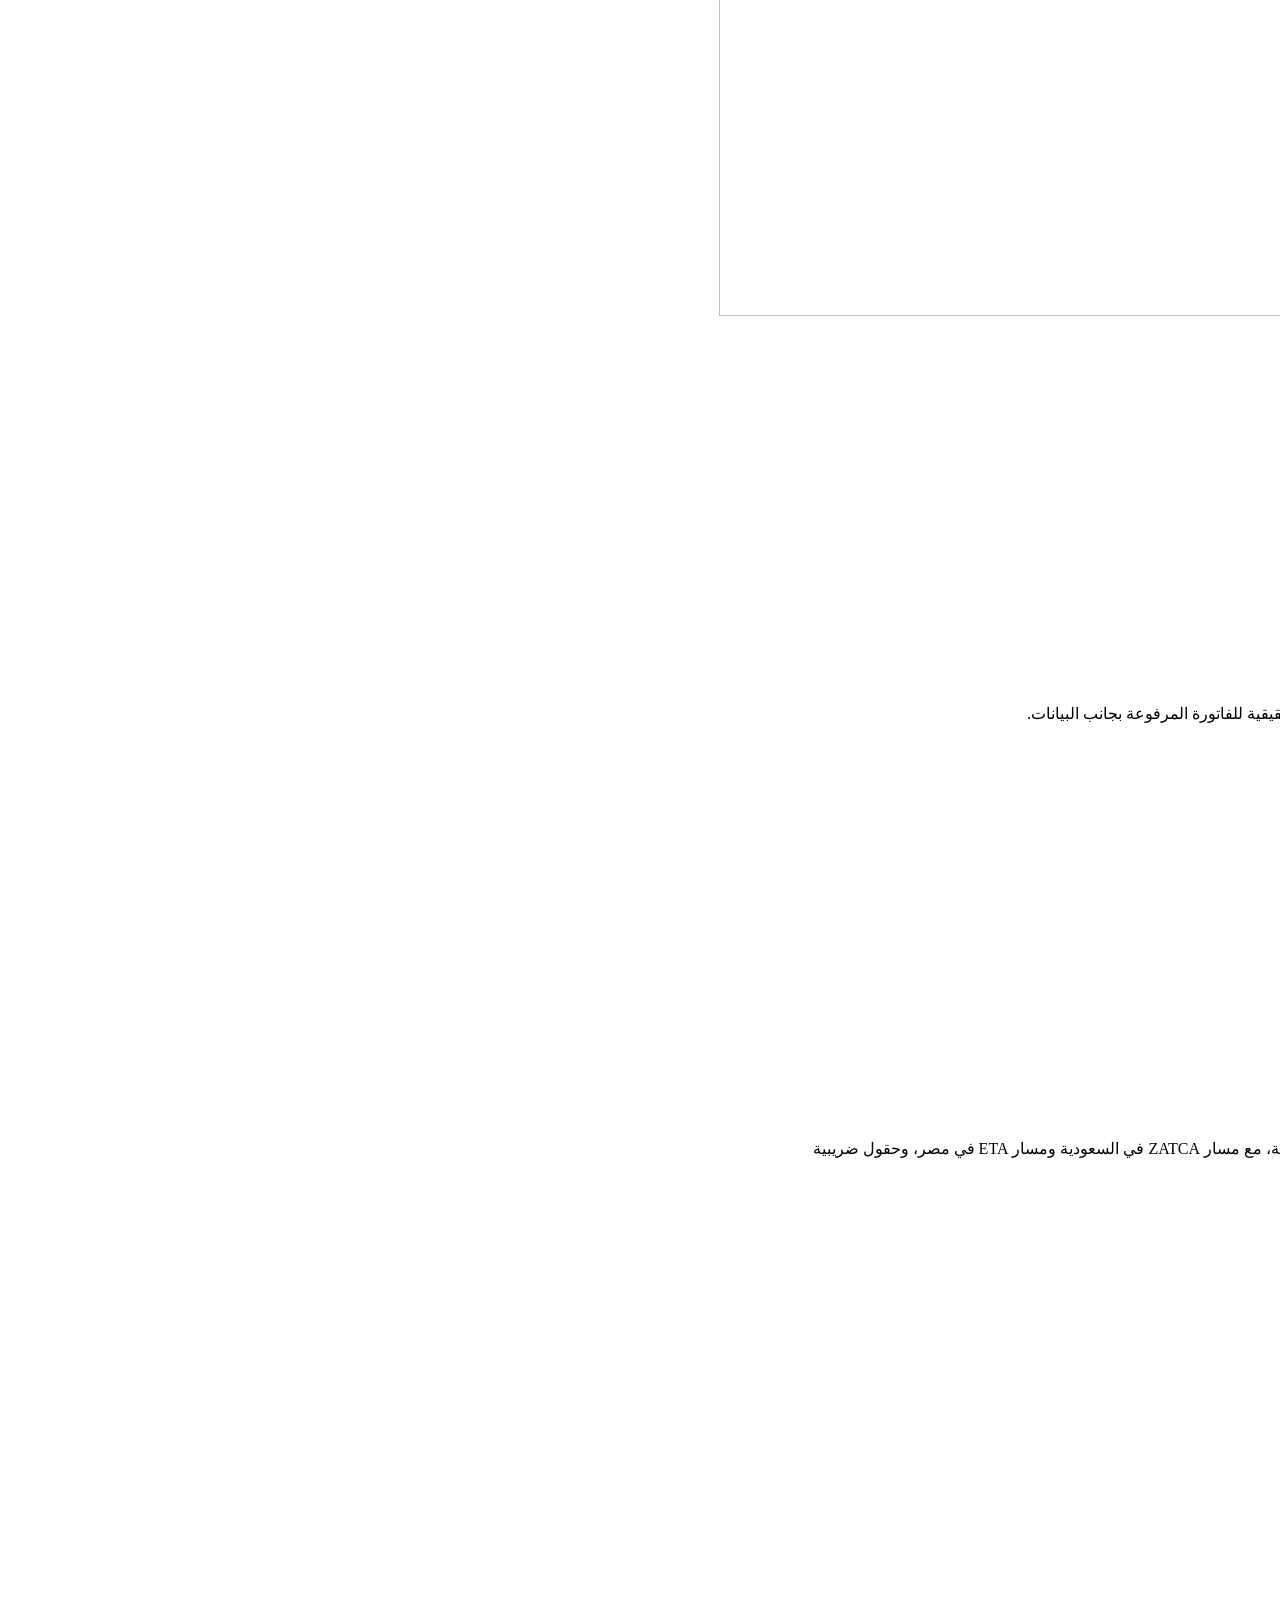
==== commit 5a693d6c: "fix(seo): align compliance claims, titles and structured data with the product - State tax support a" ====
--- a/src/index.html
+++ b/src/index.html
@@ -1,23 +1,23 @@
 <!doctype html>
 <html lang="ar" dir="rtl" data-theme="auto"><head>
 <meta charset="utf-8"><meta name="viewport" content="width=device-width,initial-scale=1"><meta name="color-scheme" content="light dark"><meta name="theme-color" content="#071d25">
-<title>ENGINEX ERP | محاسبة فروع وفوترة ZATCA وETA وإدارة المقاولات</title><meta name="description" content="نظام محاسبي سحابي للمقاولات: فروع بقاعدة بيانات مستقلة عند الحاجة ولوحة مركزية تجمع المبيعات والتكلفة وصافي الربح، فوترة إلكترونية متوافقة مع ZATCA في السعودية وETA في مصر، وإدارة مشاريع ومستخلصات. ابدأ بباقة مجانية بلا بطاقة دفع."><meta name="robots" content="index,follow,max-image-preview:large"><link rel="canonical" href="https://enginex2030.com/"><link rel="alternate" hreflang="ar" href="https://enginex2030.com/"><link rel="alternate" hreflang="en" href="https://enginex2030.com/en/"><link rel="alternate" hreflang="x-default" href="https://enginex2030.com/"><meta property="og:type" content="website"><meta property="og:site_name" content="ENGINEX ERP"><meta property="og:locale" content="ar_SA"><meta property="og:locale:alternate" content="en_US"><meta property="og:title" content="ENGINEX ERP | محاسبة فروع وفوترة ZATCA وETA وإدارة المقاولات"><meta property="og:description" content="نظام محاسبي سحابي للمقاولات: فروع بقاعدة بيانات مستقلة عند الحاجة ولوحة مركزية تجمع المبيعات والتكلفة وصافي الربح، فوترة إلكترونية متوافقة مع ZATCA في السعودية وETA في مصر، وإدارة مشاريع ومستخلصات. ابدأ بباقة مجانية بلا بطاقة دفع."><meta property="og:url" content="https://enginex2030.com/"><meta property="og:image" content="https://enginex2030.com/screens/projects.webp"><meta name="twitter:card" content="summary_large_image"><meta name="twitter:title" content="ENGINEX ERP"><meta name="twitter:image" content="https://enginex2030.com/screens/projects.webp"><link rel="icon" href="/favicon.ico" sizes="any"><link rel="apple-touch-icon" href="/apple-touch-icon.png"><link rel="preload" href="/fonts/cairo-arabic.woff2" as="font" type="font/woff2" crossorigin><link rel="preload" href="/fonts/cairo-latin.woff2" as="font" type="font/woff2" crossorigin><link rel="preload" as="image" type="image/avif" imagesrcset="/media/hero-architecture-20261024-1024.avif 1024w, /media/hero-architecture-20261024-1600.avif 1600w, /media/hero-architecture-20261024-2039.avif 2039w" imagesizes="max(100vw, min(820px, 100svh - 82px) * 2.64)" fetchpriority="high">
+<title>برنامج محاسبة سحابي للمقاولات متوافق مع ZATCA | ENGINEX ERP</title><meta name="description" content="برنامج محاسبة سحابي للمقاولات والبناء وموردي المواد: مشاريع ومستخلصات وفروع وفوترة ZATCA وETA. ابدأ بباقة مجانية بلا بطاقة دفع."><meta name="robots" content="index,follow,max-image-preview:large"><link rel="canonical" href="https://enginex2030.com/"><link rel="alternate" hreflang="ar" href="https://enginex2030.com/"><link rel="alternate" hreflang="en" href="https://enginex2030.com/en/"><link rel="alternate" hreflang="x-default" href="https://enginex2030.com/"><meta property="og:type" content="website"><meta property="og:site_name" content="ENGINEX ERP"><meta property="og:locale" content="ar_SA"><meta property="og:locale:alternate" content="en_US"><meta property="og:title" content="برنامج محاسبة سحابي للمقاولات متوافق مع ZATCA | ENGINEX ERP"><meta property="og:description" content="برنامج محاسبة سحابي للمقاولات والبناء وموردي المواد: مشاريع ومستخلصات وفروع وفوترة ZATCA وETA. ابدأ بباقة مجانية بلا بطاقة دفع."><meta property="og:url" content="https://enginex2030.com/"><meta property="og:image" content="https://enginex2030.com/screens/projects.webp"><meta name="twitter:card" content="summary_large_image"><meta name="twitter:title" content="برنامج محاسبة سحابي للمقاولات متوافق مع ZATCA | ENGINEX ERP"><meta name="twitter:description" content="برنامج محاسبة سحابي للمقاولات والبناء وموردي المواد: مشاريع ومستخلصات وفروع وفوترة ZATCA وETA. ابدأ بباقة مجانية بلا بطاقة دفع."><meta name="twitter:image" content="https://enginex2030.com/screens/projects.webp"><link rel="icon" href="/favicon.ico" sizes="any"><link rel="apple-touch-icon" href="/apple-touch-icon.png"><link rel="preload" href="/fonts/cairo-arabic.woff2" as="font" type="font/woff2" crossorigin><link rel="preload" href="/fonts/cairo-latin.woff2" as="font" type="font/woff2" crossorigin><link rel="preload" as="image" type="image/avif" imagesrcset="/media/hero-architecture-20261024-1024.avif 1024w, /media/hero-architecture-20261024-1600.avif 1600w, /media/hero-architecture-20261024-2039.avif 2039w" imagesizes="max(100vw, min(820px, 100svh - 82px) * 2.64)" fetchpriority="high">
 <link rel="stylesheet" href="/base.css?v=20261027"><link rel="stylesheet" href="/editorial.css?v=20261003"><link rel="stylesheet" href="/architecture.css?v=20261027"><link rel="stylesheet" href="/motion.css?v=20261023">
-<script type="application/ld+json">{"@context":"https://schema.org","@graph":[{"@type":"Organization","name":"ENGINEX ERP","url":"https://enginex2030.com/","logo":"https://enginex2030.com/logo/enginex-logo-640.png","contactPoint":{"@type":"ContactPoint","telephone":"+201147372720","contactType":"sales","areaServed":["EG","SA","AE","KW","QA","OM","BH","JO","SY","IQ","LY","SD","YE","PS","LB","MA","DZ","TN"]}},{"@type":"SoftwareApplication","name":"ENGINEX ERP","applicationCategory":"BusinessApplication","operatingSystem":"Web, Windows, Android, iOS","offers":{"@type":"Offer","priceCurrency":"EGP"}},{"@type":"BreadcrumbList","itemListElement":[{"@type":"ListItem","position":1,"name":"Home","item":"https://enginex2030.com/"}]},{"@type":"FAQPage","mainEntity":[{"@type":"Question","name":"هل أحتاج بطاقة دفع للتجربة؟","acceptedAnswer":{"@type":"Answer","text":"لا، تبدأ التجربة الكاملة لمدة 30 يوماً دون بطاقة دفع."}},{"@type":"Question","name":"هل يدعم ENGINEX العربية والإنجليزية؟","acceptedAnswer":{"@type":"Answer","text":"نعم، يدعم العربية والإنجليزية مع RTL كامل."}}]}]}</script>
+<script type="application/ld+json">{"@context":"https://schema.org","@graph":[{"@type":"Organization","name":"ENGINEX ERP","url":"https://enginex2030.com/","logo":"https://enginex2030.com/logo/enginex-logo-640.png","contactPoint":{"@type":"ContactPoint","telephone":"+201147372720","contactType":"sales","areaServed":["EG","SA","AE","KW","QA","OM","BH","JO","SY","IQ","LY","SD","YE","PS","LB","MA","DZ","TN"]}},{"@type":"SoftwareApplication","name":"ENGINEX ERP","applicationCategory":"BusinessApplication","operatingSystem":"Web, Windows, Android, iOS","offers":{"@type":"Offer","price":"0","priceCurrency":"USD"}},{"@type":"BreadcrumbList","itemListElement":[{"@type":"ListItem","position":1,"name":"Home","item":"https://enginex2030.com/"}]},{"@type":"FAQPage","mainEntity":[{"@type":"Question","name":"هل أحتاج بطاقة دفع للتجربة؟","acceptedAnswer":{"@type":"Answer","text":"لا، تبدأ التجربة الكاملة لمدة 30 يوماً دون بطاقة دفع."}},{"@type":"Question","name":"هل يدعم ENGINEX العربية والإنجليزية؟","acceptedAnswer":{"@type":"Answer","text":"نعم، يدعم العربية والإنجليزية مع RTL كامل."}}]}]}</script>
 </head><body><a class="skip" href="#main" data-i="skip">انتقل إلى المحتوى</a><header class="header"><div class="wrap nav"><a class="brand" href="/"><img class="brand-logo" src="/logo/enginex-logo-320.png" srcset="/logo/enginex-logo-320.png 1x, /logo/enginex-logo-640.png 2x" width="125" height="40" alt="ENGINEX ERP"><span><small data-i="brand">نظام محاسبي سحابي</small></span></a><nav class="navlinks"><a href="#workflow" data-i="workflow">دورة العمل</a><a href="#modules" data-i="modules">الوحدات</a><a href="#compliance" data-i="compliance">الامتثال</a><a href="#pricing" data-i="pricing">الأسعار</a><a href="/install.html" data-i="download">تحميل التطبيق</a><a href="#faq" data-i="faq">الأسئلة</a></nav><div class="tools"><button class="tool" id="theme" data-i-aria="themeLabel" aria-label="تبديل مظهر الواجهة">◐</button><a class="tool" id="lang" href="/en/" hreflang="en" aria-label="التبديل إلى الإنجليزية" data-i-aria="langLabel" data-lang-link>EN</a><a class="btn tiny" href="__VITE_API_BASE_URL__/register" data-i="start">ابدأ مجاناً</a><button class="tool menu" id="menu" data-i-aria="menuLabel" aria-label="قائمة التنقل">☰</button></div></div></header><nav class="mobile" id="mobile"><a href="#workflow" data-i="workflow">دورة العمل</a><a href="#modules" data-i="modules">الوحدات</a><a href="#compliance" data-i="compliance">الامتثال</a><a href="#pricing" data-i="pricing">الأسعار</a><a href="/install.html" data-i="download">تحميل التطبيق</a><a href="#faq" data-i="faq">الأسئلة</a><a class="btn" href="__VITE_API_BASE_URL__/register" data-i="start">ابدأ مجاناً</a></nav>
-<span id="top"></span><main id="main"><section class="hero"><picture><source type="image/avif" srcset="/media/hero-architecture-20261024-1024.avif 1024w, /media/hero-architecture-20261024-1600.avif 1600w, /media/hero-architecture-20261024-2039.avif 2039w" sizes="max(100vw, min(820px, 100svh - 82px) * 2.64)"><img class="future-cover" src="/media/hero-architecture-20261024-1600.webp" srcset="/media/hero-architecture-20261024-1024.webp 1024w, /media/hero-architecture-20261024-1600.webp 1600w, /media/hero-architecture-20261024-2039.webp 2039w" sizes="max(100vw, min(820px, 100svh - 82px) * 2.64)" width="2039" height="771" alt="" fetchpriority="high"></picture><div class="hero-blur" aria-hidden="true"><i></i><i></i><i></i><i></i></div><div class="wrap hero-grid"><div class="reveal"><span class="eyebrow" data-i="heroK">نظام محاسبي سحابي للمقاولات والبناء والقطاعات المرتبطة</span><h1 data-i="heroH" data-split>اعرف ربحية كل مشروع قبل أن تصبح مفاجأة.</h1><p class="lead" data-i="heroP">ENGINEX يربط المكتب والموقع والمالية والمخزون في دورة واحدة؛ من المناقصة حتى المستخلص والقيد المحاسبي.</p><div class="hero-actions"><a class="btn" href="__VITE_API_BASE_URL__/register" data-i="trial">ابدأ 30 يوماً مجاناً</a><a class="btn ghost" href="#viewer" data-i="tour">▶ شاهد واجهة المنتج</a></div><div class="assurance"><span data-i="noCard">بلا بطاقة دفع</span><span data-i="rtl">عربي وإنجليزي</span><span data-i="devices">ويندوز وويب وهاتف</span></div></div></div></section><section class="trusted"><div class="wrap"><p data-i="trusted">مصمم للمقاولات والبناء وموردي المواد وأجهزة المساحة في الخليج</p><div class="product-facts"><span class="product-fact"><b class="ar">خدمة سحابية</b><b class="en" lang="en">Cloud service</b></span><span class="product-fact"><b class="ar">عربي وإنجليزي</b><b class="en" lang="en">Arabic and English</b></span><span class="product-fact"><b class="ar">أكثر من 15 وحدة</b><b class="en" lang="en">15+ modules</b></span><span class="product-fact"><b class="ar">ويندوز وويب وهاتف</b><b class="en" lang="en">Windows, web, and mobile</b></span><span class="product-fact"><b class="ar">تجربة 30 يوماً</b><b class="en" lang="en">30-day trial</b></span></div></div></section>
+<span id="top"></span><main id="main"><section class="hero"><picture><source type="image/avif" srcset="/media/hero-architecture-20261024-1024.avif 1024w, /media/hero-architecture-20261024-1600.avif 1600w, /media/hero-architecture-20261024-2039.avif 2039w" sizes="max(100vw, min(820px, 100svh - 82px) * 2.64)"><img class="future-cover" src="/media/hero-architecture-20261024-1600.webp" srcset="/media/hero-architecture-20261024-1024.webp 1024w, /media/hero-architecture-20261024-1600.webp 1600w, /media/hero-architecture-20261024-2039.webp 2039w" sizes="max(100vw, min(820px, 100svh - 82px) * 2.64)" width="2039" height="771" alt="" fetchpriority="high"></picture><div class="hero-blur" aria-hidden="true"><i></i><i></i><i></i><i></i></div><div class="wrap hero-grid"><div class="reveal"><span class="eyebrow" data-i="heroK">نظام محاسبي سحابي للمقاولات والبناء والقطاعات المرتبطة</span><h1 data-i="heroH" data-split>اعرف ربحية كل مشروع قبل أن تصبح مفاجأة.</h1><p class="lead" data-i="heroP">ENGINEX يربط المكتب والموقع والمالية والمخزون في دورة واحدة؛ من المناقصة حتى المستخلص والقيد المحاسبي.</p><div class="hero-actions"><a class="btn" href="__VITE_API_BASE_URL__/register" data-i="trial">ابدأ 30 يوماً مجاناً</a><a class="btn ghost" href="#viewer" data-i="tour">▶ شاهد واجهة المنتج</a></div><div class="assurance"><span data-i="noCard">بلا بطاقة دفع</span><span data-i="rtl">عربي وإنجليزي</span><span data-i="devices">ويندوز وويب وهاتف</span></div></div></div></section><section class="trusted"><div class="wrap"><p data-i="trusted">مصمم للمكاتب الهندسية والمقاولات وشركات البناء وموردي مواد البناء والعزل والكيماويات والمعدات والكهرباء والسباكة وأجهزة المساحة، في السعودية ومصر والدول العربية</p><div class="product-facts"><span class="product-fact"><b class="ar">خدمة سحابية</b><b class="en" lang="en">Cloud service</b></span><span class="product-fact"><b class="ar">عربي وإنجليزي</b><b class="en" lang="en">Arabic and English</b></span><span class="product-fact"><b class="ar">12 وحدة</b><b class="en" lang="en">12 modules</b></span><span class="product-fact"><b class="ar">ويندوز وويب وهاتف</b><b class="en" lang="en">Windows, web, and mobile</b></span><span class="product-fact"><b class="ar">تجربة 30 يوماً</b><b class="en" lang="en">30-day trial</b></span></div></div></section>
 <span id="control"></span><section class="section" id="viewer"><div class="wrap"><header class="head reveal"><span class="eyebrow" data-i="viewK">انظر إلى العمل وهو مترابط</span><h2 data-i="viewH">واجهة واحدة تمنح كل دور ما يحتاجه لاتخاذ الخطوة التالية.</h2></header><div class="viewer reveal"><div class="tabs" role="tablist" id="tabs"></div><div class="viewgrid" id="viewPanel" role="tabpanel"><figure><img id="shot" src="/screens/projects.webp" width="1280" height="720" alt=""><figcaption class="shot-note" data-i="shotNote"></figcaption></figure><div><h3 id="shotTitle"></h3><p id="shotText"></p><ul class="points" id="points"></ul></div></div></div></div></section>
 <section class="section alt" id="problem"><div class="wrap"><header class="head reveal"><span class="eyebrow" data-i="painK">المشكلة ليست نقص البيانات</span><h2 data-i="painH">المشكلة أن كل فريق يعمل من نسخة مختلفة من الحقيقة.</h2><p data-i="painP">عندما تنفصل الكميات والعقد والموقع والفاتورة، يصبح القرار متأخراً مهما كانت التقارير جميلة.</p></header><div id="painGrid" class="grid four"></div><p class="bridge reveal" data-i="bridge">ENGINEX يجعل كل خطوة مصدر بيانات للخطوة التالية، لتنتقل من متابعة متفرقة إلى قرار مبني على أثر مالي واضح.</p></div></section>
 <span id="flow"></span><section class="section" id="workflow"><div class="wrap"><header class="head reveal"><span class="eyebrow" data-i="flowK">مسار واحد قابل للتتبع</span><h2 data-i="flowH">من العرض إلى القيد، لا تعِد إدخال ما تعرفه المنصة بالفعل.</h2><p data-i="flowP">كل مرحلة ترث المرجع والكميات والحالة والمسؤول من المرحلة السابقة، مع بقاء الأثر التشغيلي والمالي متصلاً.</p></header><ol class="timeline" id="timeline"></ol></div></section>
 <section class="section ai" id="ai-invoices"><div class="wrap ai-grid"><header class="head reveal"><span class="eyebrow" data-i="aiK">جديد: الذكاء الاصطناعي في المشتريات</span><h2 data-i="aiH">ارفع فاتورة المورد، واترك الإدخال للنظام.</h2><p data-i="aiP">يقرأ ENGINEX ملف فاتورة الشراء ويحلّله، ثم يملأ بياناتها ويضيف الموردين الجدد تلقائياً بضغطة زر واحدة، مع معاينة حقيقية للفاتورة المرفوعة بجانب البيانات.</p><ol class="ai-steps" id="aiSteps"></ol></header><div class="ai-demo reveal" aria-hidden="true"><div class="ai-stage"><div class="ai-float"><span class="ai-floor"></span><div class="ai-doc"><b data-i="aiDoc">فاتورة شراء مرفوعة</b><i></i><i></i><i></i><i></i><i></i><i></i><i></i><span class="ai-scan"></span></div><div class="ai-panel"><div class="ai-fields" id="aiFields"></div><span class="ai-btn" data-i="aiBtn">تعبئة بضغطة واحدة</span></div></div></div></div></div></section>
-<span id="platform"></span><section class="section alt" id="modules"><div class="wrap"><header class="head reveal"><span class="eyebrow" data-i="modK">أكثر من 15 وحدة مترابطة</span><h2 data-i="modH">كل ما تحتاجه لتشغيل المنشأة، منظم حول عملك لا حول شاشات منفصلة.</h2><p data-i="modP">ابدأ بالفريق الذي يسبب أكبر ضغط اليوم، ثم وسّع الاستخدام دون إعادة بناء عملياتك.</p></header><div class="groups" id="groups"></div></div></section>
-<section class="section zatca" id="compliance"><canvas class="live-field zatca-field" data-live-field data-mode="dots" aria-hidden="true"></canvas><div class="wrap"><div class="reveal"><span class="eyebrow" data-i="zatcaK">ضريبة متوافقة مع كل الدول العربية</span><h2 data-i="zatcaH">فوتر بثقة، واحتفظ بسياق الضريبة مع كل عملية.</h2><p data-i="zatcaP">الفوترة الضريبية ليست شاشة منفصلة. بيانات العميل والبنود والضريبة والمراجع التشغيلية تبقى متصلة لتسهيل المراجعة، مع دعم الأنظمة الضريبية في مصر والسعودية وكل الدول العربية، بما فيها ZATCA وETA.</p></div><div class="compliance reveal" id="zatcaList"></div></div></section>
+<span id="platform"></span><section class="section alt" id="modules"><div class="wrap"><header class="head reveal"><span class="eyebrow" data-i="modK">12 وحدة مترابطة</span><h2 data-i="modH">كل ما تحتاجه لتشغيل المنشأة، منظم حول عملك لا حول شاشات منفصلة.</h2><p data-i="modP">ابدأ بالفريق الذي يسبب أكبر ضغط اليوم، ثم وسّع الاستخدام دون إعادة بناء عملياتك.</p></header><div class="groups" id="groups"></div></div></section>
+<section class="section zatca" id="compliance"><canvas class="live-field zatca-field" data-live-field data-mode="dots" aria-hidden="true"></canvas><div class="wrap"><div class="reveal"><span class="eyebrow" data-i="zatcaK">امتثال ضريبي في السعودية ومصر</span><h2 data-i="zatcaH">فوتر بثقة، واحتفظ بسياق الضريبة مع كل عملية.</h2><p data-i="zatcaP">الفوترة الضريبية ليست شاشة منفصلة. بيانات العميل والبنود والضريبة والمراجع التشغيلية تبقى متصلة لتسهيل المراجعة، مع مسار ZATCA في السعودية ومسار ETA في مصر، وحقول ضريبية محلية لبقية الدول العربية.</p></div><div class="compliance reveal" id="zatcaList"></div></div></section>
 <section class="section alt"><div class="wrap"><header class="head center reveal"><span class="eyebrow" data-i="safeK">التحكم جزء من المنتج</span><h2 data-i="safeH">اعمل بسرعة من دون التنازل عن الحوكمة.</h2><p data-i="safeP">صلاحيات واضحة وعزل للبيانات وسجل تدقيق يربط كل قرار بمن اتخذه ومتى.</p></header><span id="roles"></span><div class="grid four" id="safeGrid"></div></div></section>
 <section class="section"><div class="wrap"><header class="head reveal"><span class="eyebrow" data-i="platK">خدمة سحابية واحدة</span><h2 data-i="platH">القرار في المكتب، التنفيذ في الموقع، والبيانات نفسها في كل مكان.</h2><p data-i="platP">ويندوز وويب وهاتف يتصلون بخدمة ENGINEX السحابية نفسها، وفق دور المستخدم وصلاحيته.</p></header><div class="grid three" id="platforms"></div></div></section>
 <section class="section alt"><div class="wrap"><header class="head reveal"><span class="eyebrow" data-i="storyK">دليل المنتج قبل الشراء</span><h2 data-i="storyH">تحقق بنفسك من المنتج قبل الالتزام.</h2></header><div class="grid testimonialgrid" id="stories"></div></div></section>
 <section class="section" id="pricing"><div class="wrap"><header class="head center reveal"><span class="eyebrow" data-i="priceK">سعر واضح، تجربة كاملة</span><h2 data-i="priceH">قارن مدة السنة والسنتين بوضوح قبل الاشتراك.</h2></header><div class="prices" id="prices"><div class="pricecard"><div class="skel"><i></i><i></i><i></i></div></div><div class="pricecard"><div class="skel"><i></i><i></i><i></i></div></div></div><p class="price-note"><a class="btn" href="__VITE_API_BASE_URL__/register" data-i="workspace">أنشئ مساحة تجريبية</a></p></div></section>
 <section class="section alt" id="faq"><div class="wrap"><header class="head center reveal"><span class="eyebrow" data-i="faqK">إجابات قبل أن تبدأ</span><h2 data-i="faqH">كل ما تحتاج إلى معرفته لاتخاذ الخطوة التالية.</h2></header><div class="faq reveal" id="faqs"></div></div></section><section class="closing"><canvas class="live-field closing-field" data-live-field data-mode="warp" aria-hidden="true"></canvas><div class="wrap"><div class="reveal"><span class="eyebrow" data-i="closeK">ابدأ من مشروع واحد</span><h2 data-i="closeH">حوّل المتابعة اليومية إلى رؤية تشغيلية ومالية يمكنك الوثوق بها.</h2><p data-i="closeP">أنشئ مساحة ENGINEX، ادع فريقك، وابدأ تجربة 30 يوماً بلا بطاقة دفع.</p></div><a class="btn reveal" href="__VITE_API_BASE_URL__/register" data-i="trial">ابدأ 30 يوماً مجاناً</a></div></section></main>
-<span id="payment"></span><footer class="footer"><div class="wrap"><div class="foot"><div><a class="brand" href="/"><img class="brand-logo" src="/logo/enginex-logo-light-320.png" srcset="/logo/enginex-logo-light-320.png 1x, /logo/enginex-logo-light-640.png 2x" width="125" height="40" alt="ENGINEX ERP"></a><p data-i="footP">منصة ERP سحابية مصرية تدعم المنشآت في مصر وكل الدول العربية،</p></div><div><h3 data-i="product">المنتج</h3><a href="#modules" data-i="modules">الوحدات</a><a href="#pricing" data-i="pricing">الأسعار</a><a href="/install.html" data-i="apps">التطبيقات</a></div><div><h3 data-i="company">الشركة</h3><a href="__VITE_API_BASE_URL__/owner-login" data-i="login">دخول</a><a href="/about.html" data-i="about">من نحن</a><a href="mailto:support@enginex2030.com" data-i="support">الدعم</a><a href="https://wa.me/201147372720" target="_blank" rel="noopener noreferrer" data-i-aria="waLabel" aria-label="تواصل عبر واتساب" title="WhatsApp"><svg width="24" height="24" viewBox="0 0 24 24" fill="none" aria-hidden="true"><path d="M20.5 11.7a8.5 8.5 0 0 1-12.6 7.45L3 20.5l1.3-4.73A8.5 8.5 0 1 1 20.5 11.7Z" stroke="currentColor" stroke-width="1.8" stroke-linecap="round" stroke-linejoin="round"/><path d="M8.15 7.65c.2-.43.4-.44.7-.45h.6c.18 0 .38.07.5.35l.8 1.9c.1.25.04.47-.1.68l-.58.74c-.17.2-.14.4-.02.61.5.88 1.2 1.65 2.05 2.24.22.16.43.18.64.02l.9-.72c.22-.18.45-.2.7-.08l1.82.86c.28.13.43.3.4.54-.08.7-.42 1.36-.96 1.82-.48.42-1.12.62-1.75.55-1.04-.14-2.04-.5-2.93-1.05a10.42 10.42 0 0 1-3.4-3.15c-.62-.87-1.02-1.86-1.16-2.89-.08-.74.13-1.48.58-2.07.34-.44.75-.72 1.2-.9Z" fill="currentColor"/></svg></a></div><div><h3 data-i="legal">قانوني</h3><a href="/privacy.html" data-i="privacy">الخصوصية</a><a href="/terms.html" data-i="terms">الشروط</a></div></div><div class="copy">© <span id="year"></span> ENGINEX ERP · <span data-i="rights">جميع الحقوق محفوظة.</span></div><div class="foot-mark" aria-hidden="true">ENGINEX</div></div></footer>
+<span id="payment"></span><footer class="footer"><div class="wrap"><div class="foot"><div><a class="brand" href="/"><img class="brand-logo" src="/logo/enginex-logo-light-320.png" srcset="/logo/enginex-logo-light-320.png 1x, /logo/enginex-logo-light-640.png 2x" width="125" height="40" alt="ENGINEX ERP"></a><p data-i="footP">منصة ERP سحابية مصرية تخدم المنشآت في مصر والسعودية ودول عربية أخرى.</p></div><div><h3 data-i="product">المنتج</h3><a href="#modules" data-i="modules">الوحدات</a><a href="#pricing" data-i="pricing">الأسعار</a><a href="/install.html" data-i="apps">التطبيقات</a></div><div><h3 data-i="company">الشركة</h3><a href="__VITE_API_BASE_URL__/owner-login" data-i="login">دخول</a><a href="/about.html" data-i="about">من نحن</a><a href="mailto:support@enginex2030.com" data-i="support">الدعم</a><a href="https://wa.me/201147372720" target="_blank" rel="noopener noreferrer" data-i-aria="waLabel" aria-label="تواصل عبر واتساب" title="WhatsApp"><svg width="24" height="24" viewBox="0 0 24 24" fill="none" aria-hidden="true"><path d="M20.5 11.7a8.5 8.5 0 0 1-12.6 7.45L3 20.5l1.3-4.73A8.5 8.5 0 1 1 20.5 11.7Z" stroke="currentColor" stroke-width="1.8" stroke-linecap="round" stroke-linejoin="round"/><path d="M8.15 7.65c.2-.43.4-.44.7-.45h.6c.18 0 .38.07.5.35l.8 1.9c.1.25.04.47-.1.68l-.58.74c-.17.2-.14.4-.02.61.5.88 1.2 1.65 2.05 2.24.22.16.43.18.64.02l.9-.72c.22-.18.45-.2.7-.08l1.82.86c.28.13.43.3.4.54-.08.7-.42 1.36-.96 1.82-.48.42-1.12.62-1.75.55-1.04-.14-2.04-.5-2.93-1.05a10.42 10.42 0 0 1-3.4-3.15c-.62-.87-1.02-1.86-1.16-2.89-.08-.74.13-1.48.58-2.07.34-.44.75-.72 1.2-.9Z" fill="currentColor"/></svg></a></div><div><h3 data-i="legal">قانوني</h3><a href="/privacy.html" data-i="privacy">الخصوصية</a><a href="/terms.html" data-i="terms">الشروط</a></div></div><div class="copy">© <span id="year"></span> ENGINEX ERP · <span data-i="rights">جميع الحقوق محفوظة.</span></div><div class="foot-mark" aria-hidden="true">ENGINEX</div></div></footer>
 <script async src="https://www.googletagmanager.com/gtag/js?id=G-1K7XZ18CKD"></script>
 <script>window.dataLayer=window.dataLayer||[];function gtag(){dataLayer.push(arguments)}gtag('js',new Date);gtag('config','G-1K7XZ18CKD',{anonymize_ip:true});</script>
-<script defer src="/config.js"></script><script defer src="/marketing.js?v=20261023-motion"></script><script defer src="/motion.js?v=20261023"></script><script defer src="/seo.js"></script></body></html>
+<script defer src="/config.js"></script><script defer src="/marketing.js?v=20261030-seo"></script><script defer src="/motion.js?v=20261023"></script><script defer src="/seo.js"></script></body></html>
